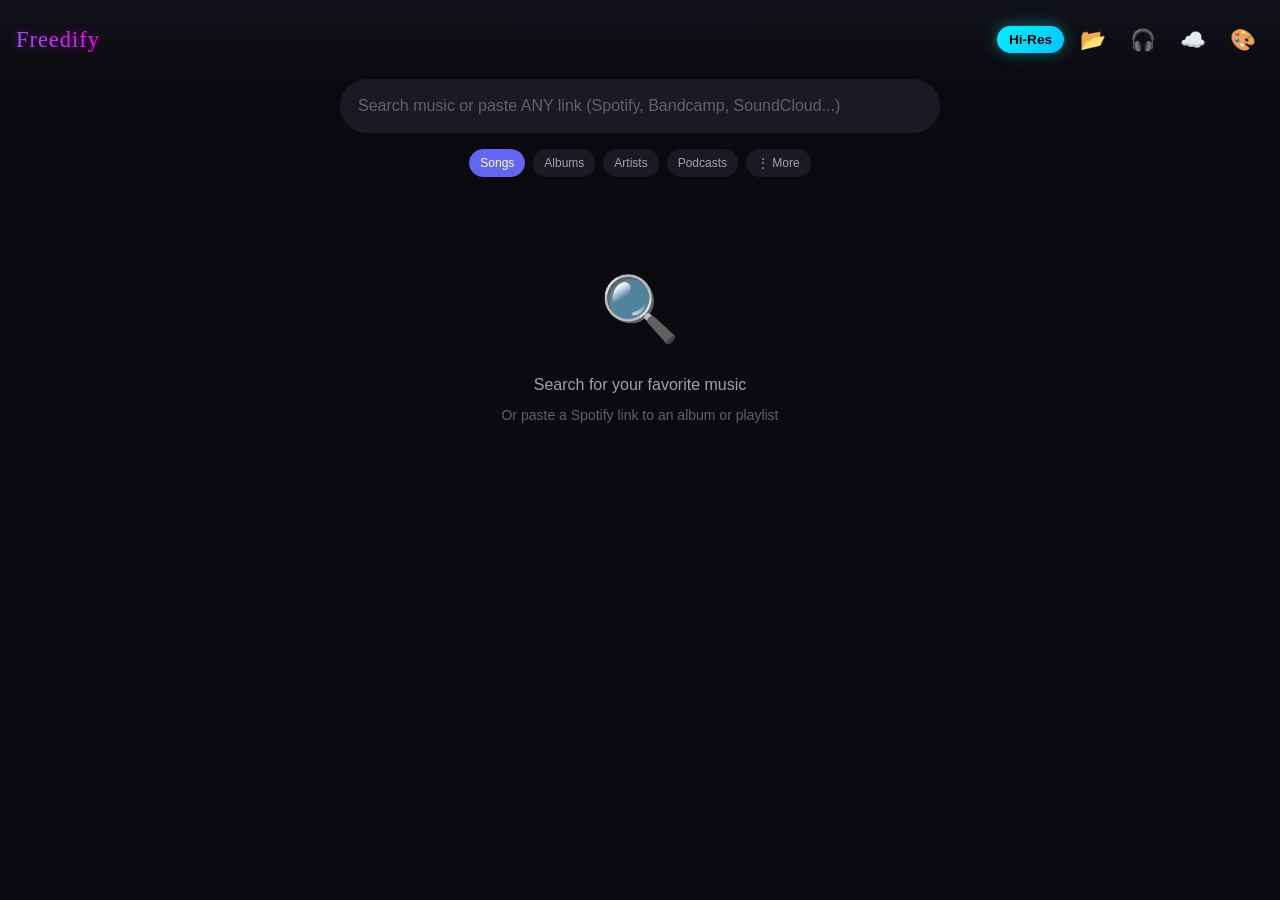
==== static/index.html @ e179cd08 "V1.3.2: Feat: port aonsoku themes/podcast speeds, fix build.yml lint" ====
<!DOCTYPE html>
<html lang="en">
<head>
    <meta charset="UTF-8">
    <meta name="viewport" content="width=device-width, initial-scale=1.0, viewport-fit=cover, user-scalable=no">
    <meta name="theme-color" content="#1a1a2e">
    <meta name="apple-mobile-web-app-capable" content="yes">
    <meta name="apple-mobile-web-app-status-bar-style" content="black-translucent">
    <title>Freedify</title>
    <link rel="manifest" href="/manifest.json">
    <link rel="icon" href="/static/icon.png" type="image/png">
    <link rel="apple-touch-icon" href="/static/icon.png">
    <link rel="preconnect" href="https://fonts.googleapis.com">
    <link rel="preconnect" href="https://fonts.gstatic.com" crossorigin>
    <link href="https://fonts.googleapis.com/css2?family=Inter:wght@400;500;600;700&family=Orbitron:wght@400;700;900&family=Permanent+Marker&display=swap" rel="stylesheet">
    <link rel="stylesheet" href="/static/styles.css?t=1737202004">
    <!-- Google API for Drive sync -->
    <script src="https://accounts.google.com/gsi/client" async defer></script>
    <script src="https://apis.google.com/js/api.js" async defer></script>
    <!-- Butterchurn (MilkDrop WebGL visualizer) -->
    <script src="https://cdn.jsdelivr.net/npm/butterchurn@2.6.7/lib/butterchurn.min.js"></script>
    <script src="https://cdn.jsdelivr.net/npm/butterchurn-presets@2.4.7/lib/butterchurnPresets.min.js"></script>
</head>
<body>
    <!-- Toast Container -->
    <div id="toast-container" class="toast-container"></div>
    
    <!-- Keyboard Shortcuts Help -->
    <div id="shortcuts-help" class="shortcuts-help hidden">
        <div class="shortcuts-content">
            <div class="shortcuts-header">
                <h3>⌨️ Keyboard Shortcuts</h3>
                <button id="shortcuts-close" class="shortcuts-close">×</button>
            </div>
            <div class="shortcuts-grid">
                <div class="shortcut"><kbd>Space</kbd><span>Play/Pause</span></div>
                <div class="shortcut"><kbd>→</kbd><span>Next Track</span></div>
                <div class="shortcut"><kbd>←</kbd><span>Previous Track</span></div>
                <div class="shortcut"><kbd>Shift + →</kbd><span>Seek +10s</span></div>
                <div class="shortcut"><kbd>Shift + ←</kbd><span>Seek -10s</span></div>
                <div class="shortcut"><kbd>↑</kbd><span>Volume Up</span></div>
                <div class="shortcut"><kbd>↓</kbd><span>Volume Down</span></div>
                <div class="shortcut"><kbd>M</kbd><span>Mute/Unmute</span></div>
                <div class="shortcut"><kbd>S</kbd><span>Shuffle Queue</span></div>
                <div class="shortcut"><kbd>R</kbd><span>Toggle Repeat</span></div>
                <div class="shortcut"><kbd>F</kbd><span>Fullscreen</span></div>
                <div class="shortcut"><kbd>Q</kbd><span>Toggle Queue</span></div>
                <div class="shortcut"><kbd>E</kbd><span>Toggle EQ</span></div>
                <div class="shortcut"><kbd>P</kbd><span>Add to Playlist</span></div>
                <div class="shortcut"><kbd>H</kbd><span>HiFi/Hi-Res</span></div>
                <div class="shortcut"><kbd>D</kbd><span>Download Track</span></div>
                <div class="shortcut"><kbd>A</kbd><span>AI Radio</span></div>
                <div class="shortcut"><kbd>L</kbd><span>Lyrics</span></div>
                <div class="shortcut"><kbd>V</kbd><span>Music Video</span></div>
                <div class="shortcut"><kbd>Shift + S</kbd><span>Sync to Drive</span></div>
                <div class="shortcut"><kbd>?</kbd><span>This Help</span></div>
            </div>
        </div>
    </div>

    <div class="app-container">
        <!-- Header -->
        <header class="header">
            <h1 class="logo"><span class="brand-text">Freedify</span></h1>
            <div class="header-actions">
                <button id="hifi-btn" class="header-btn" title="HiFi Mode - Stream lossless FLAC (faster startup, more data)">HiFi</button>
                <label for="file-input" class="header-btn" title="Add Local Songs (MP3/FLAC)" style="cursor: pointer; display: inline-flex; align-items: center; justify-content: center;">📂</label>
                <button id="dj-mode-btn" class="header-btn" title="DJ Mode">🎧</button>
                <button id="sync-btn" class="header-btn" title="Sync with Google Drive">☁️</button>
                <button id="theme-btn" class="theme-btn" title="Change Theme">🎨</button>
            </div>
        </header>
        
        <!-- Theme Picker Dropdown -->
        <div id="theme-picker" class="theme-picker hidden">
            <div class="theme-option" data-theme="">🌙 Default</div>
            <div class="theme-option" data-theme="theme-purple">💜 Purple</div>
            <div class="theme-option" data-theme="theme-blue">💙 Blue</div>
            <div class="theme-option" data-theme="theme-green">💚 Green</div>
            <div class="theme-option" data-theme="theme-pink">💕 Pink</div>
            <div class="theme-option" data-theme="theme-orange">🧡 Orange</div>
            <div class="theme-option" data-theme="theme-dracula">🧛 Dracula</div>
            <div class="theme-option" data-theme="theme-catppuccin">☕ Catppuccin</div>
            <div class="theme-option" data-theme="theme-nightowl">🦉 Night Owl</div>
            <div class="theme-option" data-theme="theme-nuclear">☢️ Nuclear</div>
        </div>

        <!-- Search Section -->
        <section class="search-section">
            <div class="search-container">
                <input 
                    type="text" 
                    id="search-input" 
                    class="search-input"
                    placeholder="Search music or paste ANY link (Spotify, Bandcamp, SoundCloud...)"
                    autocomplete="off"
                    title="Search or Import"
                >
                <button id="search-clear" class="search-clear" title="Clear search">×</button>
            </div>
            
            <!-- Search Type Selector -->
            <div class="search-type-selector">
                <button class="type-btn active" data-type="track">Songs</button>
                <button class="type-btn" data-type="album">Albums</button>
                <button class="type-btn" data-type="artist">Artists</button>
                <button class="type-btn" data-type="podcast">Podcasts</button>
                <button id="search-more-btn" class="type-btn more-btn">⋮ More</button>
            </div>
            
            <!-- Search More Menu -->
            <div id="search-more-menu" class="search-more-menu hidden">
                <button class="menu-item" id="ai-menu-btn">Smart Playlist</button>
                <button class="menu-item" id="concert-search-menu-btn">Concert Search</button>
                <div class="menu-divider"></div>
                <button class="menu-item type-btn-menu" data-type="ytmusic">YT Music</button>
                <button class="menu-item type-btn-menu" data-type="setlist">Setlists</button>
                <button class="menu-item type-btn-menu" data-type="rec">For You</button>
                <button class="menu-item type-btn-menu" data-type="favorites">Playlists</button>
                <button class="menu-item" id="import-playlist-menu-btn">📥 Import Playlist</button>
                <div class="menu-divider"></div>
                <button class="menu-item" id="lastfm-menu-btn">🎵 Connect Last.fm</button>
                <a href="https://pally.gg/p/freedify" target="_blank" rel="noopener noreferrer" class="menu-item" style="text-decoration: none; color: inherit; display: block;">💖 Donate</a>
            </div>
        </section>


        <!-- Loading Overlay -->
        <div id="loading-overlay" class="loading-overlay hidden">
            <div class="loading-content">
                <div class="spinner"></div>
                <p id="loading-text">Loading...</p>
                <div id="loading-progress-container" class="progress-container hidden">
                    <div id="loading-progress-bar" class="progress-bar"></div>
                    <p id="loading-progress-text" class="progress-text">0%</p>
                </div>
            </div>
        </div>

        <!-- Background Download Indicator -->
        <div id="download-indicator" class="download-indicator hidden">
            <div class="download-spinner"></div>
            <span id="download-status-text">Downloading...</span>
            <div class="download-progress-track">
                <div id="download-progress-fill" class="download-progress-fill"></div>
            </div>
            <button id="download-minimize-btn" class="download-minimize-btn" title="Hide">×</button>
        </div>

        <!-- Error Message -->
        <div id="error-message" class="error-message hidden">
            <span class="error-icon">😕</span>
            <p id="error-text">Something went wrong</p>
            <button id="error-retry" class="btn-retry">Try Again</button>
        </div>

        <!-- Download Modal -->
        <div id="download-modal" class="modal hidden">
            <div class="modal-content">
                <h3>Download Track</h3>
                <p id="download-track-name">Track Name</p>
                <p id="download-source-hint" class="download-hint hidden"></p>
                
                <div class="format-selector">
                    <label>Select Format:</label>
                    <select id="download-format">
                        <optgroup label="Lossy">
                            <option value="mp3" data-min-quality="lossy">MP3 (320kbps)</option>
                        </optgroup>
                        <optgroup label="Lossless (16-bit)">
                            <option value="flac" data-min-quality="lossless">FLAC (16-bit)</option>
                            <option value="aiff" data-min-quality="lossless">AIFF (16-bit)</option>
                            <option value="wav" data-min-quality="lossless">WAV (16-bit)</option>
                            <option value="alac" data-min-quality="lossless">ALAC (Apple Lossless)</option>
                        </optgroup>
                        <optgroup id="hires-formats" label="Hi-Res (24-bit)">
                            <option value="flac_24" data-min-quality="hires">FLAC (24-bit Hi-Res)</option>
                            <option value="aiff_24" data-min-quality="hires">AIFF (24-bit)</option>
                            <option value="wav_24" data-min-quality="hires">WAV (24-bit)</option>
                        </optgroup>
                    </select>
                </div>
                
                <div class="modal-actions">
                    <button id="download-cancel-btn" class="btn-secondary">Cancel</button>
                    <button id="download-drive-btn" class="btn-secondary" title="Save to Google Drive">☁️ Save to Drive</button>
                    <button id="download-confirm-btn" class="btn-primary">Download</button>
                </div>
            </div>
        </div>

        <!-- Results Section -->
        <section id="results-section" class="results-section">
            <div id="results-container" class="results-container">
                <!-- Search results will be inserted here -->
                <div class="empty-state">
                    <span class="empty-icon">🔍</span>
                    <p>Search for your favorite music</p>
                    <p class="hint">Or paste a Spotify link to an album or playlist</p>
                </div>
            </div>
            <button id="load-more-btn" class="load-more-btn hidden">Load More Results</button>
        </section>

        <!-- Album/Playlist Detail View -->
        <section id="detail-view" class="detail-view hidden">
            <div class="detail-header">
                <button id="back-btn" class="back-btn">← Back</button>
                <div class="detail-actions">
                    <button id="shuffle-btn" class="shuffle-btn" title="Shuffle & Play">Shuffle</button>
                    <button id="queue-all-btn" class="queue-all-btn">Add All to Queue</button>
                    <button id="download-all-btn" class="download-all-btn">Download ZIP</button>
                    
                    <div class="export-dropdown-container">
                        <button id="detail-export-btn" class="export-btn" title="Export Playlist">📤</button>
                        <div id="detail-export-menu" class="export-menu hidden">
                            <button class="export-option" data-target="detail" data-format="m3u">Export M3U</button>
                            <button class="export-option" data-target="detail" data-format="csv">Export CSV</button>
                            <button class="export-option" data-target="detail" data-format="json">Export JSON</button>
                        </div>
                    </div>
                </div>
            </div>
            <div id="detail-info" class="detail-info">
                <!-- Album/playlist info will be inserted here -->
            </div>
            <div id="detail-tracks" class="detail-tracks">
                <!-- Tracks will be inserted here -->
            </div>
        </section>

        <!-- Queue Section -->
        <section id="queue-section" class="queue-section hidden">
            <div class="queue-header">
                <h3>Queue <span id="queue-count">(0)</span></h3>
                <div class="queue-controls">
                    <div class="export-dropdown-container">
                        <button id="queue-export-btn" class="export-btn" title="Export Queue">📤</button>
                        <div id="queue-export-menu" class="export-menu hidden">
                            <button class="export-option" data-target="queue" data-format="m3u">Export M3U</button>
                            <button class="export-option" data-target="queue" data-format="csv">Export CSV</button>
                            <button class="export-option" data-target="queue" data-format="json">Export JSON</button>
                        </div>
                    </div>
                    <button id="queue-download-btn" class="queue-download-btn" title="Download Selected">⬇</button>
                    <button id="queue-clear" class="queue-clear">Clear</button>
                    <button id="queue-close" class="queue-close-btn" title="Close Queue">×</button>
                </div>
            </div>
            
            <!-- Crossfade Toggle -->
            <div class="crossfade-toggle">
                <span class="crossfade-icon">◐</span>
                <div class="crossfade-info">
                    <span class="crossfade-title">1s Crossfade</span>
                    <span class="crossfade-desc">Smooth transition between tracks</span>
                </div>
                <label class="toggle-switch">
                    <input type="checkbox" id="crossfade-checkbox">
                    <span class="toggle-slider"></span>
                </label>
            </div>
            
            <div id="queue-container" class="queue-container">
                <!-- Queue items will be inserted here -->
            </div>
        </section>

        <!-- Album Details Modal -->
        <div id="album-modal" class="album-modal hidden">
            <div class="album-modal-overlay"></div>
            <div class="album-modal-content">
                <div class="album-modal-header">
                    <button id="album-modal-close" class="album-modal-close" title="Close">×</button>
                    <h2>Album Details</h2>
                </div>
                
                <div class="album-modal-body">
                    <div class="album-modal-info">
                        <img id="album-modal-art" class="album-modal-art" src="" alt="Album Art">
                        <div class="album-modal-meta">
                            <h3 id="album-modal-title" class="album-modal-title">Album Title</h3>
                            <p id="album-modal-artist" class="album-modal-artist">Artist Name</p>
                            
                            <!-- Metadata Pills -->
                            <div class="album-meta-pills">
                                <span id="album-modal-date" class="meta-pill">📅 2024-01-01</span>
                                <span id="album-modal-trackcount" class="meta-pill">🎵 12 tracks</span>
                                <span id="album-modal-duration" class="meta-pill">⏱️ 45 min</span>
                            </div>
                            
                            <!-- Action Buttons -->
                            <div class="album-action-buttons">
                                <button id="album-play-btn" class="album-action-btn primary">▶ Play Album</button>
                                <button id="album-queue-btn" class="album-action-btn">+ Add to Queue</button>
                                <button id="album-add-to-library-btn" class="album-action-btn">★ Add to Library</button>
                                <button id="album-download-btn" class="album-action-btn">⬇ Download Album</button>
                                <button id="album-playlist-btn" class="album-action-btn">♡ Add to Playlist</button>
                            </div>
                            
                            <!-- Quality Badge -->
                            <div id="album-modal-quality" class="album-quality-badge">
                                🎵 FLAC • 16bit / 44.1kHz
                            </div>
                        </div>
                    </div>
                    


                    <!-- Tabs -->
                    <div class="album-tabs">
                        <button class="album-tab active" data-tab="tracks">Tracks</button>
                        <button class="album-tab" data-tab="info">Album Info</button>
                    </div>
                    
                    <!-- Track List -->
                    <div class="track-selection-controls">
                        <label class="select-all-label">
                            <input type="checkbox" id="select-all-tracks" checked>
                            <span>Select All</span>
                        </label>
                        <span id="track-selection-count" class="selection-count">0 selected</span>
                    </div>
                    <div id="album-modal-tracks" class="album-modal-tracks">
                        <!-- Tracks will be inserted here -->
                    </div>
                    
                    <!-- Album Info (hidden by default) -->
                    <div id="album-modal-info-tab" class="album-modal-info-tab hidden">
                        <p id="album-modal-description">Album description and additional info...</p>
                    </div>
                </div>
            </div>
        </div>

        <!-- AI Assistant Modal -->
        <div id="ai-modal" class="ai-modal hidden">
            <div class="ai-modal-overlay"></div>
            <div class="ai-modal-content">
                <div class="ai-modal-header">
                    <h2>🧠 Smart Playlist</h2>
                    <button id="ai-modal-close" class="ai-modal-close" title="Close">×</button>
                </div>
                
                <!-- Playlist Generator Content -->
                <div class="ai-tab-content active">
                    <p class="ai-tab-desc">Describe your perfect playlist and I'll create it...</p>
                    <textarea id="ai-playlist-input" class="ai-input" placeholder="e.g., 'A 30-minute morning coffee playlist with jazz and bossa nova'" rows="3"></textarea>
                    
                    <div class="ai-duration-row">
                        <label>Duration:</label>
                        <input type="range" id="ai-duration-slider" min="15" max="120" value="60" step="15">
                        <span id="ai-duration-label">60 min</span>
                    </div>
                    
                    <button id="ai-playlist-gen-btn" class="ai-action-btn">🎵 Generate Playlist</button>
                    <div id="ai-playlist-results" class="ai-results"></div>
                </div>
            </div>
        </div>

        <!-- Podcast Episode Details Modal -->
        <div id="podcast-modal" class="podcast-modal hidden">
            <div class="album-modal-overlay"></div>
            <div class="podcast-modal-content">
                <button id="podcast-modal-close" class="podcast-modal-close" title="Close">×</button>
                <div class="album-modal-body">
                    <img id="podcast-modal-art" class="podcast-modal-art" src="" alt="Episode Art">
                    <h3 id="podcast-modal-title" class="podcast-modal-title">Episode Title</h3>
                    
                    <div class="album-meta-pills" style="justify-content: center; margin-bottom: 15px;">
                        <span id="podcast-modal-date" class="podcast-modal-date meta-pill"></span>
                        <span id="podcast-modal-duration" class="podcast-modal-duration meta-pill"></span>
                    </div>
                    
                    <div id="podcast-modal-description" class="podcast-modal-description" style="text-align: left; margin-bottom: 20px; font-size: 0.9rem; color: var(--text-secondary); max-height: 200px; overflow-y: auto;"></div>
                    
                    <div class="podcast-modal-actions" style="display: flex; justify-content: center;">
                        <button id="podcast-modal-play" class="podcast-modal-play album-action-btn primary" style="padding: 10px 30px; font-size: 1rem;">▶ Play Episode</button>
                    </div>
                </div>
            </div>
        </div>

        <!-- Bottom Player -->
        <div id="player-bar" class="player-bar hidden">
            <!-- Main visible row (Art + Info + Primary Controls) -->
            <div class="player-main-row">
                <div class="player-info">
                    <img id="player-art" class="player-art" src="" alt="Album art">
                    <div class="player-details">
                        <p id="player-title" class="player-title">No track playing</p>
                        <div class="player-meta-row">
                            <span id="player-artist" class="player-artist clickable" title="Search artist">-</span>
                            <span class="player-separator">•</span>
                            <span id="player-album" class="player-album clickable" title="View album">-</span>
                            <span id="player-year" class="player-year"></span>
                            <span id="audio-format-badge" class="audio-format-badge hidden">MP3</span>
                            <button id="playback-speed-btn" class="audio-format-badge hidden" style="cursor: pointer; border: none; outline: none; background: var(--bg-elevated); color: var(--text-primary);" title="Playback Speed">1.0x</button>
                        </div>
                    </div>
                </div>
                
                <div class="player-controls-primary">
                    <button id="prev-btn" class="control-btn" title="Previous">⏮</button>
                    <button id="play-btn" class="control-btn play-btn" title="Play/Pause">▶</button>
                    <button id="next-btn" class="control-btn" title="Next">⏭</button>
                    <button id="fs-toggle-btn" class="control-btn" title="Full Screen">⤢</button>
                    <button id="more-controls-btn" class="control-btn" title="More Options">⋮</button>
                </div>
            </div>

            <!-- Progress Bar -->
            <div class="player-progress">
                <span id="current-time" class="time">0:00</span>
                <input type="range" id="progress-bar" class="progress-bar" min="0" max="100" value="0" title="Seek">
                <span id="duration" class="time">0:00</span>
            </div>
            
            <!-- More Menu (Popup) - 2x5 Grid -->
            <div id="player-more-menu" class="player-more-menu hidden">
                <div class="more-menu-grid four-col">
                    <!-- Row 1 -->
                    <button id="shuffle-queue-btn" class="control-btn" title="Shuffle Queue">⤭</button>
                    <button id="repeat-btn" class="control-btn" title="Repeat: Off">⟳</button>
                    <button id="download-current-btn" class="control-btn" title="Download">⬇</button>
                    <button id="queue-btn" class="control-btn queue-toggle" title="Queue">☰</button>
                    <!-- Row 2 -->
                    <button id="mute-btn" class="control-btn volume-btn" title="Mute">🔊</button>
                    <button id="eq-toggle-btn" class="control-btn eq-btn" title="Equalizer">🎛️</button>
                    <button id="ai-radio-btn" class="control-btn ai-radio-btn" title="AI Radio">📻</button>
                    <button id="mini-player-btn" class="control-btn" title="Popout Winamp Player">⧉</button>
                    <!-- Row 3 -->
                    <button id="add-to-playlist-btn" class="control-btn" title="Add to Playlist">🩷</button>
                    <button id="lyrics-btn" class="control-btn lyrics-btn" title="Lyrics">📝</button>
                    <button id="video-btn" class="control-btn" title="Music Video">🎬</button>
                    <button id="menu-visualizer-btn" class="control-btn" title="Visualizer">🌈</button>
                </div>
                <!-- Volume slider inside menu for mobile compactness -->
                <div class="more-menu-volume">
                     <input type="range" id="volume-slider" class="volume-slider" min="0" max="100" value="100" title="Volume">
                </div>
            </div>
        </div>

        <!-- Equalizer Panel -->
        <div id="eq-panel" class="eq-panel hidden">
            <div class="eq-header">
                <h3>🎛️ Equalizer</h3>
                <button id="eq-close-btn" class="eq-close-btn">×</button>
            </div>
            
            <div class="eq-presets">
                <button class="eq-preset active" data-preset="flat">Flat</button>
                <button class="eq-preset" data-preset="bass">Bass Boost</button>
                <button class="eq-preset" data-preset="treble">Treble</button>
                <button class="eq-preset" data-preset="vocal">Vocal</button>
            </div>
            
            <div class="eq-sliders">
                <div class="eq-band">
                    <input type="range" id="eq-60" class="eq-slider" min="-12" max="12" value="0" orient="vertical">
                    <span class="eq-label">60Hz</span>
                </div>
                <div class="eq-band">
                    <input type="range" id="eq-230" class="eq-slider" min="-12" max="12" value="0">
                    <span class="eq-label">230Hz</span>
                </div>
                <div class="eq-band">
                    <input type="range" id="eq-910" class="eq-slider" min="-12" max="12" value="0">
                    <span class="eq-label">910Hz</span>
                </div>
                <div class="eq-band">
                    <input type="range" id="eq-3600" class="eq-slider" min="-12" max="12" value="0">
                    <span class="eq-label">3.6kHz</span>
                </div>
                <div class="eq-band">
                    <input type="range" id="eq-7500" class="eq-slider" min="-12" max="12" value="0">
                    <span class="eq-label">7.5kHz</span>
                </div>
            </div>
            
            <div class="eq-extras">
                <div class="eq-extra">
                    <label for="bass-boost">Bass Boost</label>
                    <input type="range" id="bass-boost" class="eq-boost-slider" min="0" max="12" value="0">
                    <span id="bass-boost-val">0dB</span>
                </div>
                <div class="eq-extra">
                    <label for="volume-boost">Volume Boost</label>
                    <input type="range" id="volume-boost" class="eq-boost-slider" min="0" max="6" value="0">
                    <span id="volume-boost-val">0dB</span>
                </div>
            </div>
        </div>

        <!-- Audio Elements (dual for gapless/crossfade) -->
        <audio id="audio-player" preload="auto"></audio>
        <audio id="audio-player-2" preload="auto"></audio>
    </div>

    <!-- Fullscreen Player Overlay (outside .app for proper fixed positioning) -->
    <div id="fullscreen-player" class="fullscreen-player hidden">
        <div class="fs-backdrop"></div>
        <div class="fs-content">
            <div class="fs-header">
                 <button id="fs-close-btn" class="fs-close-btn">×</button>
            </div>
            <div class="fs-art-container">
                <img id="fs-art" src="/static/icon.svg" alt="Album Art">
                <button id="fs-lyrics-btn" class="fs-art-lyrics-btn" title="Lyrics">📝</button>
            </div>
            <div class="fs-info">
                <h2 id="fs-title">No Track Playing</h2>
                <p id="fs-artist">Select music to play</p>
                <div id="fs-dj-info" class="fs-dj-info hidden"></div>
            </div>
            <div class="fs-progress-container">
                <span id="fs-current-time">0:00</span>
                <input type="range" id="fs-progress-bar" class="progress-bar" min="0" max="100" value="0" title="Seek">
                <span id="fs-duration">0:00</span>
            </div>
            <div class="fs-controls">
                <button id="fs-heart-btn" class="fs-control-btn" title="Add to Playlist">🩷</button>
                <button id="fs-prev-btn" class="fs-control-btn">⏮</button>
                <button id="fs-play-btn" class="fs-control-btn play-btn">▶</button>
                <button id="fs-next-btn" class="fs-control-btn">⏭</button>
                <button id="fs-download-btn" class="fs-control-btn" title="Download">⬇</button>
                <button id="fs-visualizer-btn" class="fs-control-btn" title="Visualizer">🌈</button>
            </div>
        </div>
    </div>

    <!-- Visualizer Overlay -->
    <div id="visualizer-overlay" class="visualizer-overlay hidden">
        <canvas id="visualizer-canvas"></canvas>
        <canvas id="visualizer-canvas-webgl" class="hidden"></canvas>
        <div class="visualizer-controls">
            <div class="visualizer-track-info">
                <span id="viz-track-name">No Track</span>
                <span id="viz-track-artist"></span>
            </div>
            <div class="visualizer-mode-selector">
                <button id="viz-prev-preset" class="viz-action-btn" title="Previous Preset (P)" style="display: none;">⏮ Prev</button>
                <button class="viz-mode-btn" data-mode="milkdrop">MilkDrop</button>
                <button id="viz-next-preset" class="viz-action-btn" title="Next Preset (N)" style="display: none;">Next ⏭</button>
                <button class="viz-mode-btn active" data-mode="bars">Bars</button>
                <button class="viz-mode-btn" data-mode="wave">Wave</button>
                <button class="viz-mode-btn" data-mode="particles">Particles</button>
            </div>
            <button id="visualizer-close" class="visualizer-close-btn">✕ Exit</button>
        </div>
        <div class="visualizer-hint">Press ESC or click to exit</div>
    </div>

    <!-- Podcast Episode Details Modal -->
    <div id="podcast-modal" class="podcast-modal hidden">
        <div class="podcast-modal-content">
            <button id="podcast-modal-close" class="podcast-modal-close">×</button>
            <img id="podcast-modal-art" class="podcast-modal-art" src="" alt="Episode Art">
            <h2 id="podcast-modal-title" class="podcast-modal-title"></h2>
            <p id="podcast-modal-date" class="podcast-modal-date"></p>
            <p id="podcast-modal-duration" class="podcast-modal-duration"></p>
            <div id="podcast-modal-description" class="podcast-modal-description"></div>
            <div class="podcast-modal-actions">
                <button id="podcast-modal-play" class="podcast-modal-play">▶ Play Episode</button>
            </div>
        </div>
    </div>

    <!-- Lyrics Modal -->
    <div id="lyrics-modal" class="lyrics-modal hidden">
        <div class="lyrics-modal-content">
            <button id="lyrics-modal-close" class="lyrics-modal-close">×</button>
            <div class="lyrics-modal-header">
                <img id="lyrics-modal-art" class="lyrics-modal-art" src="" alt="Album Art">
                <div class="lyrics-modal-info">
                    <h2 id="lyrics-modal-title">Song Title</h2>
                    <p id="lyrics-modal-artist">Artist</p>
                    <p id="lyrics-modal-album" class="lyrics-modal-album"></p>
                </div>
            </div>
            <div class="lyrics-tabs">
                <button class="lyrics-tab active" data-tab="lyrics">Lyrics</button>
                <button class="lyrics-tab" data-tab="about">About</button>
                <button class="lyrics-tab" data-tab="annotations">Annotations</button>
            </div>
            <div class="lyrics-tab-content">
                <div id="lyrics-panel" class="lyrics-panel active">
                    <div id="lyrics-loading" class="lyrics-loading hidden">
                        <div class="lyrics-spinner"></div>
                        <p>Fetching lyrics...</p>
                    </div>
                    <div id="lyrics-text" class="lyrics-text"></div>
                    <div id="lyrics-not-found" class="lyrics-not-found hidden">
                        <p>😢 Lyrics not found for this track</p>
                        <a id="lyrics-search-link" href="#" target="_blank" class="lyrics-search-link">Search on Genius →</a>
                    </div>
                </div>
                <div id="about-panel" class="lyrics-panel">
                    <div id="about-content" class="about-content">
                        <div id="about-description" class="about-description"></div>
                        <div id="about-credits" class="about-credits">
                            <p id="about-release"></p>
                            <p id="about-writers"></p>
                            <p id="about-producers"></p>
                        </div>
                        <a id="genius-link" href="#" target="_blank" class="genius-link">View on Genius →</a>
                    </div>
                </div>
                <div id="annotations-panel" class="lyrics-panel">
                    <div id="annotations-loading" class="lyrics-loading hidden">
                        <div class="lyrics-spinner"></div>
                        <p>Loading annotations...</p>
                    </div>
                    <div id="annotations-list" class="annotations-list"></div>
                    <div id="annotations-empty" class="lyrics-not-found hidden">
                        <p>No annotations available for this track</p>
                    </div>
                </div>
            </div>
        </div>
    </div>

    <!-- Concerts Modal -->
    <div id="concerts-modal" class="concerts-modal hidden">
        <div class="concerts-modal-content">
            <button id="concerts-modal-close" class="concerts-modal-close">×</button>
            <div class="concerts-modal-header">
                <h2>🎤 Upcoming Concerts</h2>
            </div>
            <div class="concerts-settings">
                <label>My Cities (comma-separated):</label>
                <input type="text" id="concerts-cities" class="concerts-cities-input" placeholder="San Francisco, Los Angeles, Seattle...">
                <button id="concerts-save-cities" class="concerts-save-btn">Save</button>
            </div>
            <div class="concerts-tabs">
                <button class="concerts-tab active" data-source="queue">From Queue</button>
                <button class="concerts-tab" data-source="search">Search Artist</button>
            </div>
            <div id="concerts-search-section" class="concerts-search-section hidden">
                <input type="text" id="concerts-artist-search" class="concerts-artist-input" placeholder="Search artist...">
                <button id="concerts-search-btn" class="concerts-search-btn">🔍</button>
            </div>
            <div id="concerts-loading" class="lyrics-loading hidden">
                <div class="lyrics-spinner"></div>
                <p>Finding concerts...</p>
            </div>
            <div id="concerts-list" class="concerts-list"></div>
            <div id="concerts-empty" class="concerts-empty hidden">
                <p>No upcoming concerts found</p>
                <p class="concerts-empty-hint">Try adding more artists to your queue or adjusting your cities</p>
            </div>
        </div>
    </div>

    <!-- DJ Setlist Modal -->
    <div id="dj-setlist-modal" class="dj-modal hidden">
        <div class="dj-modal-content">
            <div class="dj-modal-header">
                <h2>🎧 AI DJ Setlist</h2>
                <button id="dj-modal-close" class="dj-modal-close">×</button>
            </div>
            <div class="dj-modal-body">
                <div class="dj-style-selector">
                    <label>Set Style:</label>
                    <select id="dj-style-select">
                        <option value="progressive">Progressive (Build Energy)</option>
                        <option value="peak-time">Peak Time (High Energy)</option>
                        <option value="chill">Chill (Low-Med Energy)</option>
                        <option value="journey">Journey (Wave Pattern)</option>
                    </select>
                </div>
                <div id="dj-setlist-loading" class="dj-loading hidden">
                    <div class="spinner"></div>
                    <p>Analyzing tracks and generating setlist...</p>
                </div>
                <div id="dj-setlist-results" class="dj-results hidden">
                    <div id="dj-ordered-tracks" class="dj-ordered-tracks"></div>
                </div>
            </div>
            <div class="dj-modal-actions">
                <button id="dj-generate-btn" class="btn-primary">✨ Generate Setlist</button>
                <button id="dj-apply-btn" class="btn-secondary hidden">Apply to Queue</button>
            </div>
        </div>
    </div>

    <!-- Hidden File Input (Moved to body end for reliability) -->
    <input 
        type="file" 
        id="file-input" 
        multiple 
        accept="audio/*,.flac,.mp3,.wav,.aiff,.aac,.ogg,.m4a" 
        style="position: fixed; top: -100px; left: -100px; opacity: 0; pointer-events: none;" 
        onclick="this.value=null"
        onchange="if(window.handleFiles) { window.handleFiles(this.files); } else { alert('Error: handleFiles not loaded'); }"
    >

    <!-- Playlist Selection Modal -->
    <div id="playlist-modal" class="modal hidden">
        <div class="modal-content playlist-modal-content">
            <h3>Add to Playlist</h3>
            <div id="playlist-list" class="playlist-list"></div>
            <div class="create-playlist-row">
                <input type="text" id="new-playlist-input" placeholder="New playlist name..." class="new-playlist-input">
                <button id="create-playlist-btn" class="btn-primary">+</button>
            </div>
            <button id="playlist-modal-close" class="btn-secondary" style="width:100%; margin-top:12px;">Cancel</button>
        </div>
    </div>



    <!-- Artist Bio Modal (Slide-up) -->
    <div id="artist-bio-modal" class="artist-bio-modal hidden">
        <div class="artist-bio-overlay" id="artist-bio-overlay"></div>
        <div class="artist-bio-content">
            <div class="artist-bio-drag-handle"></div>
            <button id="artist-bio-close" class="artist-bio-close">×</button>
            <div class="artist-bio-scroll-area">
                <div class="artist-bio-header">
                    <img id="artist-bio-img" class="artist-bio-img" src="/static/icon.svg" alt="Artist Image">
                    <div class="artist-bio-header-info">
                        <h2 id="artist-bio-name">Artist Name</h2>
                        <div id="artist-bio-genres" class="artist-bio-genres"></div>
                    </div>
                </div>
                <div class="artist-bio-body">
                    <div class="artist-bio-section">
                        <h3>About</h3>
                        <div id="artist-bio-text" class="artist-bio-text loading-pulse"></div>
                    </div>
                    <div class="artist-bio-section" id="artist-socials-section">
                        <h3>Links</h3>
                        <div id="artist-bio-socials" class="artist-bio-socials"></div>
                    </div>
                    <div class="artist-bio-section" id="artist-similar-section">
                        <h3>Similar Artists</h3>
                        <div id="artist-bio-similar" class="artist-bio-similar-list"></div>
                    </div>
                </div>
            </div>
        </div>
    </div>

    <!-- Setlist Detail Modal -->
    <div id="setlist-modal" class="modal hidden">
        <div class="modal-content setlist-modal-content" style="max-height: 80vh; overflow-y: auto;">
            <div class="modal-header">
                <h3>Setlist</h3>
                <button id="setlist-close-btn" class="modal-close-btn">×</button>
            </div>
            
            <div id="setlist-info" class="setlist-header-info">
                <!-- Artist at Venue - Date inserted here -->
            </div>
            
            <div id="setlist-tracks" class="setlist-tracks-list">
                <!-- Tracks inserted here -->
            </div>
            
            <div class="modal-actions" style="margin-top: 16px;">
                <button id="setlist-play-btn" class="btn-primary" style="width: 100%;">
                    🎧 Listen to Show
                </button>
            </div>
        </div>
    </div>

    <!-- Drive Sync Modal -->
    <div id="drive-sync-modal" class="modal hidden">
        <div class="modal-content drive-modal-content">
            <div class="modal-header">
                <h2>Google Drive Sync</h2>
                <button id="drive-modal-close-top" class="modal-close-btn">×</button>
            </div>
            
            <!-- Auth Section -->
            <div id="drive-auth-section">
                <p style="margin-bottom: 20px; color: var(--text-secondary);">Sign in to sync your library across devices.</p>
                <div class="drive-signin-container">
                    <button id="drive-signin-btn" class="drive-auth-btn">
                        <svg width="20" height="20" viewBox="0 0 24 24"><path fill="currentColor" d="M21.35 11.1h-9.17v2.73h6.51c-.33 3.81-3.5 5.44-6.5 5.44C8.36 19.27 5 16.25 5 12c0-4.1 3.2-7.27 7.2-7.27 3.09 0 4.9 1.97 4.9 1.97L19 4.72S16.56 2 12.1 2C6.42 2 2.03 6.8 2.03 12c0 5.05 4.13 10 10.22 10 5.35 0 9.25-3.67 9.25-9.09 0-1.15-.15-1.81-.15-1.81z"/></svg>
                        Sign in with Google
                    </button>
                    <div id="drive-loading" class="hidden">Connecting...</div>
                </div>
            </div>
            
            <!-- Options Section -->
            <div id="drive-options-section" class="hidden">
                <div class="drive-user-info">
                    <span id="drive-user-email">Connected</span>
                    <button id="drive-signout-btn" class="text-link">Sign Out</button>
                </div>
                
                <div class="drive-actions-grid">
                    <!-- Upload Group -->
                    <div class="sync-group upload-group">
                        <h3>☁️ Upload (Save)</h3>
                        <p class="sync-desc">Save your current library to the cloud.</p>
                        <div class="action-buttons">
                            <button id="drive-up-all" class="action-btn upload">
                                <span class="btn-icon">⬆️</span>
                                <span class="btn-text">Everything</span>
                            </button>
                            <button id="drive-up-playlists" class="action-btn upload secondary">
                                <span class="btn-text">Playlists Only</span>
                            </button>
                            <button id="drive-up-queue" class="action-btn upload secondary">
                                <span class="btn-text">Queue Only</span>
                            </button>
                        </div>
                    </div>
                    
                    <!-- Download Group -->
                    <div class="sync-group download-group">
                        <h3>⬇️ Download (Load)</h3>
                        <p class="sync-desc">Restore your library from the cloud.</p>
                        <div class="action-buttons">
                            <button id="drive-down-all" class="action-btn download">
                                <span class="btn-icon">⬇️</span>
                                <span class="btn-text">Everything</span>
                            </button>
                            <button id="drive-down-playlists" class="action-btn download secondary">
                                <span class="btn-text">Playlists Only</span>
                            </button>
                            <button id="drive-down-queue" class="action-btn download secondary">
                                <span class="btn-text">Queue Only</span>
                            </button>
                        </div>
                    </div>
                </div>
            </div>
        </div>
    </div>

    <!-- Concert Alerts Modal -->
    <div id="concert-modal" class="modal hidden">
        <div class="modal-content concert-modal-content">
            <div class="modal-header">
                <h3>🎫 Concert Alerts</h3>
                <button class="modal-close" id="concert-modal-close">×</button>
            </div>
            
            <!-- Tabs: Recent Artists | Search -->
            <div class="concert-tabs">
                <button class="concert-tab active" data-tab="recent">Recent Artists</button>
                <button class="concert-tab" data-tab="search">Search Artist</button>
            </div>
            
            <!-- Recent Artists Tab (default) -->
            <div id="concert-recent-section" class="concert-tab-content">
                <p class="concert-hint">Showing concerts for artists you've listened to recently</p>
            </div>
            
            <!-- Search Tab -->
            <div id="concert-search-section" class="concert-tab-content hidden">
                <div class="concert-search-wrapper">
                    <input type="text" id="concert-artist-search" placeholder="Search for an artist...">
                    <button id="concert-search-btn" class="btn-primary">Search</button>
                </div>
            </div>
            
            <!-- Results -->
            <div id="concert-results" class="concert-results"></div>
            <div id="concert-loading" class="concert-loading hidden">
                <span class="loading-spinner"></span> Finding concerts...
            </div>
            <div id="concert-empty" class="concert-empty hidden">
                <span>🎵</span>
                <p>No upcoming concerts found</p>
            </div>
        </div>
    </div>

    <script src="static/jsmediatags.min.js"></script>
    <script src="https://apis.google.com/js/api.js"></script>
    <script src="https://accounts.google.com/gsi/client"></script>
    <script src="/static/app.js?t=1772460000"></script>
</body>
</html>
---- static/styles.css ----
/* ==================== CSS Variables ==================== */
:root {
    /* Colors - Dark theme (default) */
    --bg-primary: #0a0a0f;
    --bg-secondary: #12121a;
    --bg-tertiary: #1a1a25;
    --bg-elevated: #22222f;
    
    --text-primary: #ffffff;
    --text-secondary: #a0a0b0;
    --text-tertiary: #606070;
    
    --accent: #6366f1;
    --accent-light: #818cf8;
    --accent-dark: #4f46e5;
    --accent-glow: rgba(99, 102, 241, 0.3);
    
    --success: #22c55e;
    --error: #ef4444;
    
    /* Spacing */
    --spacing-xs: 4px;
    --spacing-sm: 8px;
    --spacing-md: 16px;
    --spacing-lg: 24px;
    --spacing-xl: 32px;
    
    /* Border radius */
    --radius-sm: 8px;
    --radius-md: 12px;
    --radius-lg: 16px;
    --radius-full: 9999px;
    
    /* Safe areas for notched phones */
    --safe-top: env(safe-area-inset-top, 0px);
    --safe-bottom: env(safe-area-inset-bottom, 0px);
    --safe-left: env(safe-area-inset-left, 0px);
    --safe-right: env(safe-area-inset-right, 0px);
    
    /* Player height */
    --player-height: 180px;
}

/* ==================== Theme Variants ==================== */
.theme-purple {
    --accent: #a855f7;
    --accent-light: #c084fc;
    --accent-dark: #9333ea;
    --accent-glow: rgba(168, 85, 247, 0.3);
}

.theme-blue {
    --accent: #3b82f6;
    --accent-light: #60a5fa;
    --accent-dark: #2563eb;
    --accent-glow: rgba(59, 130, 246, 0.3);
}

.theme-green {
    --accent: #22c55e;
    --accent-light: #4ade80;
    --accent-dark: #16a34a;
    --accent-glow: rgba(34, 197, 94, 0.3);
}

.theme-pink {
    --accent: #ec4899;
    --accent-light: #f472b6;
    --accent-dark: #db2777;
    --accent-glow: rgba(236, 72, 153, 0.3);
}

.theme-orange {
    --accent: #f97316;
    --accent-light: #fb923c;
    --accent-dark: #ea580c;
    --accent-glow: rgba(249, 115, 22, 0.3);
}

.theme-dracula {
    --bg-primary: #282a36;
    --bg-secondary: #21222c;
    --bg-tertiary: #44475a;
    --bg-elevated: #6272a4;
    
    --text-primary: #f8f8f2;
    --text-secondary: #bfbfbf;
    --text-tertiary: #8be9fd;

    --accent: #bd93f9;
    --accent-light: #ff79c6;
    --accent-dark: #6272a4;
    --accent-glow: rgba(189, 147, 249, 0.3);
}

.theme-catppuccin {
    --bg-primary: #1e1e2e;
    --bg-secondary: #181825;
    --bg-tertiary: #313244;
    --bg-elevated: #45475a;
    
    --text-primary: #cdd6f4;
    --text-secondary: #bac2de;
    --text-tertiary: #a6adc8;

    --accent: #cba6f7;
    --accent-light: #f5c2e7;
    --accent-dark: #89b4fa;
    --accent-glow: rgba(203, 166, 247, 0.3);
}

.theme-nightowl {
    --bg-primary: #011627;
    --bg-secondary: #01121d;
    --bg-tertiary: #0b2942;
    --bg-elevated: #1d3b53;
    
    --text-primary: #d6deeb;
    --text-secondary: #82aaff;
    --text-tertiary: #5f7e97;

    --accent: #c792ea;
    --accent-light: #ffeb95;
    --accent-dark: #22d3ee;
    --accent-glow: rgba(199, 146, 234, 0.3);
}

.theme-nuclear {
    --bg-primary: #151a21;
    --bg-secondary: #101419;
    --bg-tertiary: #232c38;
    --bg-elevated: #3a485a;

    --text-primary: #f8f8f2;
    --text-secondary: #bfbfbf;
    --text-tertiary: #b0b0b0;

    --accent: #ff007f;
    --accent-light: #ff4d94;
    --accent-dark: #cc0066;
    --accent-glow: rgba(255, 0, 127, 0.3);
}

/* ==================== Reset & Base ==================== */
*, *::before, *::after {
    box-sizing: border-box;
    margin: 0;
    padding: 0;
    -webkit-tap-highlight-color: transparent;
}

html {
    font-size: 16px;
    -webkit-text-size-adjust: 100%;
}

body {
    font-family: -apple-system, BlinkMacSystemFont, 'Segoe UI', Roboto, 'Helvetica Neue', Arial, sans-serif;
    background: var(--bg-primary);
    color: var(--text-primary);
    line-height: 1.5;
    min-height: 100vh;
    min-height: 100dvh;
    overflow: hidden;
    -webkit-font-smoothing: antialiased;
    -moz-osx-font-smoothing: grayscale;
}

/* ==================== App Container ==================== */
.app-container {
    display: flex;
    flex-direction: column;
    height: 100vh;
    height: 100dvh;
    padding-top: var(--safe-top);
    padding-left: var(--safe-left);
    padding-right: var(--safe-right);
}

/* ==================== Header ==================== */
.header {
    flex-shrink: 0;
    padding: var(--spacing-md);
    background: linear-gradient(180deg, var(--bg-secondary) 0%, transparent 100%);
}

.header-content {
    display: flex;
    align-items: center;
    justify-content: center;
}

.logo {
    display: flex;
    align-items: center;
    gap: var(--spacing-sm);
    font-size: 1.5rem;
    font-weight: 700;
}

.logo-icon {
    font-size: 1.75rem;
}

.logo-text {
    background: linear-gradient(135deg, var(--accent-light), var(--accent));
    -webkit-background-clip: text;
    -webkit-text-fill-color: transparent;
    background-clip: text;
}

/* ==================== Search Section ==================== */
.search-section {
    flex-shrink: 0;
    padding: 0 var(--spacing-md) var(--spacing-md);
}

.search-container {
    max-width: 600px;
    margin: 0 auto;
}

.search-input-wrapper {
    position: relative;
    display: flex;
    align-items: center;
}

.search-icon {
    position: absolute;
    left: var(--spacing-md);
    width: 20px;
    height: 20px;
    color: var(--text-tertiary);
    pointer-events: none;
}

.search-input {
    width: 100%;
    padding: var(--spacing-md) var(--spacing-md) var(--spacing-md) 48px;
    background: var(--bg-tertiary);
    border: 2px solid transparent;
    border-radius: var(--radius-full);
    color: var(--text-primary);
    font-size: 1rem;
    outline: none;
    transition: all 0.2s ease;
}

.search-input::placeholder {
    color: var(--text-tertiary);
}

.search-input:focus {
    border-color: var(--accent);
    box-shadow: 0 0 0 4px var(--accent-glow);
}

.clear-btn {
    position: absolute;
    right: var(--spacing-sm);
    width: 36px;
    height: 36px;
    display: flex;
    align-items: center;
    justify-content: center;
    background: none;
    border: none;
    color: var(--text-tertiary);
    cursor: pointer;
    border-radius: var(--radius-full);
    opacity: 0;
    transition: all 0.2s ease;
}

.search-input:not(:placeholder-shown) + .clear-btn {
    opacity: 1;
}

.clear-btn:hover {
    background: var(--bg-elevated);
    color: var(--text-primary);
}

.clear-btn svg {
    width: 18px;
    height: 18px;
}

/* ==================== Results Section ==================== */
.results-section {
    flex: 1;
    overflow-y: auto;
    overflow-x: hidden;
    padding: 0 var(--spacing-md);
    padding-bottom: calc(var(--player-height) + var(--safe-bottom) + var(--spacing-md));
    -webkit-overflow-scrolling: touch;
}

/* States */
.welcome-state,
.loading-state,
.error-state {
    display: flex;
    flex-direction: column;
    align-items: center;
    justify-content: center;
    padding: var(--spacing-xl);
    text-align: center;
    min-height: 300px;
}

.welcome-icon,
.error-icon {
    font-size: 4rem;
    margin-bottom: var(--spacing-md);
}

.welcome-state h2,
.error-state h2 {
    font-size: 1.25rem;
    margin-bottom: var(--spacing-sm);
}

.welcome-state p,
.error-state p,
.loading-state p {
    color: var(--text-secondary);
}

.hidden {
    display: none !important;
}

/* Loader */
.loader {
    width: 40px;
    height: 40px;
    border: 3px solid var(--bg-elevated);
    border-top-color: var(--accent);
    border-radius: 50%;
    animation: spin 0.8s linear infinite;
    margin-bottom: var(--spacing-md);
}

.loader.large {
    width: 60px;
    height: 60px;
    border-width: 4px;
}

@keyframes spin {
    to { transform: rotate(360deg); }
}

.retry-btn {
    margin-top: var(--spacing-md);
    padding: var(--spacing-sm) var(--spacing-lg);
    background: var(--accent);
    color: white;
    border: none;
    border-radius: var(--radius-full);
    font-size: 1rem;
    font-weight: 600;
    cursor: pointer;
    transition: all 0.2s ease;
}

.retry-btn:hover {
    background: var(--accent-dark);
}

/* ==================== Track List ==================== */
.track-list {
    list-style: none;
    max-width: 600px;
    margin: 0 auto;
}

.track-item {
    display: flex;
    align-items: center;
    gap: var(--spacing-md);
    padding: var(--spacing-md);
    background: var(--bg-secondary);
    border-radius: var(--radius-md);
    margin-bottom: var(--spacing-sm);
    cursor: pointer;
    transition: all 0.2s ease;
    position: relative;
    overflow: hidden;
}

.track-item::before {
    content: '';
    position: absolute;
    inset: 0;
    background: linear-gradient(135deg, var(--accent-glow), transparent);
    opacity: 0;
    transition: opacity 0.2s ease;
}

.track-item:hover::before,
.track-item:active::before {
    opacity: 1;
}

.track-item.playing {
    background: var(--bg-tertiary);
    border: 1px solid var(--accent);
}

.track-item.playing::before {
    opacity: 1;
}

.track-album-art {
    width: 56px;
    height: 56px;
    border-radius: var(--radius-sm);
    object-fit: cover;
    flex-shrink: 0;
    background: var(--bg-tertiary);
}

.track-info {
    flex: 1;
    min-width: 0;
    position: relative;
    z-index: 1;
}

.track-name {
    font-weight: 600;
    white-space: nowrap;
    overflow: hidden;
    text-overflow: ellipsis;
    margin-bottom: 2px;
}

.track-artist {
    color: var(--text-secondary);
    font-size: 0.875rem;
    white-space: nowrap;
    overflow: hidden;
    text-overflow: ellipsis;
}

.track-duration {
    color: var(--text-tertiary);
    font-size: 0.875rem;
    flex-shrink: 0;
    position: relative;
    z-index: 1;
    min-width: 40px;
    text-align: right;
}

.track-play-indicator {
    position: absolute;
    left: var(--spacing-md);
    display: flex;
    gap: 3px;
}

.track-play-indicator span {
    width: 3px;
    height: 16px;
    background: var(--accent);
    border-radius: 2px;
    animation: equalizer 0.5s ease-in-out infinite alternate;
}

.track-play-indicator span:nth-child(2) {
    animation-delay: 0.1s;
}

.track-play-indicator span:nth-child(3) {
    animation-delay: 0.2s;
}

@keyframes equalizer {
    from { transform: scaleY(0.3); }
    to { transform: scaleY(1); }
}

/* ==================== Queue Section ==================== */
/* Queue styles moved to end of file */


.queue-header h3 {
    font-size: 1rem;
    font-weight: 600;
}

.queue-close-btn {
    width: 36px;
    height: 36px;
    display: flex;
    align-items: center;
    justify-content: center;
    background: none;
    border: none;
    color: var(--text-secondary);
    cursor: pointer;
    border-radius: var(--radius-full);
}

.queue-close-btn:hover {
    background: var(--bg-tertiary);
    color: var(--text-primary);
}

.queue-close-btn svg {
    width: 20px;
    height: 20px;
}

.queue-list {
    flex: 1;
    overflow-y: auto;
    padding: var(--spacing-sm);
    list-style: none;
}

.queue-item {
    display: flex;
    align-items: center;
    gap: var(--spacing-sm);
    padding: var(--spacing-sm);
    border-radius: var(--radius-sm);
    cursor: pointer;
}

.queue-item:hover {
    background: var(--bg-tertiary);
}

.queue-item-art {
    width: 40px;
    height: 40px;
    border-radius: var(--radius-sm);
    object-fit: cover;
}

.queue-item-info {
    flex: 1;
    min-width: 0;
}

.queue-item-name {
    font-size: 0.875rem;
    font-weight: 500;
    white-space: nowrap;
    overflow: hidden;
    text-overflow: ellipsis;
}

.queue-item-artist {
    font-size: 0.75rem;
    color: var(--text-secondary);
    white-space: nowrap;
    overflow: hidden;
    text-overflow: ellipsis;
}

/* ==================== Player Section ==================== */
.player-section {
    position: fixed;
    bottom: 0;
    left: 0;
    right: 0;
    background: linear-gradient(180deg, var(--bg-secondary) 0%, var(--bg-primary) 100%);
    border-top: 1px solid var(--bg-tertiary);
    z-index: 200;
    padding-bottom: var(--safe-bottom);
}

.player-container {
    max-width: 600px;
    margin: 0 auto;
    padding: var(--spacing-md);
}

/* Track Info */
.player-track-info {
    display: flex;
    align-items: center;
    gap: var(--spacing-md);
    margin-bottom: var(--spacing-md);
}

.player-album-art {
    width: 56px;
    height: 56px;
    border-radius: var(--radius-sm);
    object-fit: cover;
    background: var(--bg-tertiary);
    box-shadow: 0 4px 12px rgba(0, 0, 0, 0.3);
}

.player-track-details {
    flex: 1;
    min-width: 0;
}

.player-track-name {
    font-weight: 600;
    white-space: nowrap;
    overflow: hidden;
    text-overflow: ellipsis;
}

.player-artist {
    color: var(--text-secondary);
    font-size: 0.875rem;
    white-space: nowrap;
    overflow: hidden;
    text-overflow: ellipsis;
}

.player-artist.clickable,
.player-album.clickable {
    cursor: pointer;
    transition: color 0.2s;
}

.player-artist.clickable:hover,
.player-album.clickable:hover {
    color: var(--accent-color);
    text-decoration: underline;
}

.player-album {
    color: var(--text-tertiary);
    font-size: 0.8rem;
    white-space: nowrap;
    overflow: hidden;
    text-overflow: ellipsis;
    max-width: 150px;
}

.player-separator {
    color: var(--text-tertiary);
    font-size: 0.7rem;
    flex-shrink: 0;
}

.player-year {
    color: var(--text-tertiary);
    font-size: 0.75rem;
    flex-shrink: 0;
}

.player-meta-row {
    display: flex;
    align-items: center;
    gap: 6px;
}

.audio-format-badge {
    font-size: 0.65rem;
    font-weight: 700;
    padding: 2px 6px;
    border-radius: 4px;
    text-transform: uppercase;
    letter-spacing: 0.5px;
    flex-shrink: 0;
}

.audio-format-badge.flac {
    background: linear-gradient(135deg, #10b981 0%, #059669 100%);
    color: white;
}

.audio-format-badge.hi-res {
    background: linear-gradient(135deg, #06b6d4 0%, #0ea5e9 100%);
    color: white;
    box-shadow: 0 0 8px rgba(6, 182, 212, 0.4);
}

.audio-format-badge.mp3 {
    background: var(--bg-tertiary);
    color: var(--text-tertiary);
}

/* Progress Bar */
.player-progress-container {
    display: flex;
    align-items: center;
    gap: var(--spacing-sm);
    margin-bottom: var(--spacing-md);
}

.player-time {
    font-size: 0.75rem;
    color: var(--text-tertiary);
    min-width: 36px;
    text-align: center;
}

.player-progress {
    flex: 1;
    height: 6px;
    background: var(--bg-tertiary);
    border-radius: var(--radius-full);
    cursor: pointer;
    position: relative;
    overflow: hidden;
}

.player-progress-buffer {
    position: absolute;
    top: 0;
    left: 0;
    height: 100%;
    background: var(--bg-elevated);
    border-radius: var(--radius-full);
    transition: width 0.1s ease;
}

.player-progress-fill {
    position: absolute;
    top: 0;
    left: 0;
    height: 100%;
    background: linear-gradient(90deg, var(--accent), var(--accent-light));
    border-radius: var(--radius-full);
    transition: width 0.1s ease;
    z-index: 1;
}

/* Controls */
.player-controls {
    display: flex;
    align-items: center;
    justify-content: center;
    gap: var(--spacing-md);
}

.control-btn {
    width: 48px;
    height: 48px;
    display: flex;
    align-items: center;
    justify-content: center;
    background: none;
    border: none;
    color: var(--text-primary);
    cursor: pointer;
    border-radius: var(--radius-full);
    transition: all 0.2s ease;
}

.control-btn:hover {
    background: var(--bg-tertiary);
}

.control-btn:active {
    transform: scale(0.95);
}

.control-btn svg {
    width: 24px;
    height: 24px;
}

.control-btn.play-btn {
    width: 64px;
    height: 64px;
    background: var(--accent);
    box-shadow: 0 4px 16px var(--accent-glow);
}

.control-btn.play-btn:hover {
    background: var(--accent-dark);
}

.control-btn.play-btn svg {
    width: 32px;
    height: 32px;
}

.queue-btn {
    position: absolute;
    right: var(--spacing-md);
}

.queue-btn.active {
    color: var(--accent);
}

/* ==================== Loading Overlay ==================== */
.loading-overlay {
    position: fixed;
    inset: 0;
    background: rgba(10, 10, 15, 0.9);
    backdrop-filter: blur(8px);
    display: flex;
    align-items: center;
    justify-content: center;
    z-index: 500;
}

.loading-content {
    text-align: center;
}

.loading-content p {
    color: var(--text-secondary);
    margin-top: var(--spacing-md);
}

/* Progress Bar for Loading Overlay */
.progress-container {
    margin-top: var(--spacing-lg);
    width: 300px;
    max-width: 90vw;
}

.progress-container.hidden {
    display: none;
}

.progress-bar {
    width: 0%;
    height: 8px;
    background: linear-gradient(90deg, var(--accent), var(--accent-light));
    border-radius: var(--radius-full);
    transition: width 0.3s ease;
    margin-bottom: var(--spacing-sm);
}

.progress-text {
    font-size: 0.9rem;
    color: var(--text-primary);
    font-weight: 600;
}

/* ==================== Responsive ==================== */
@media (max-width: 400px) {
    .track-album-art {
        width: 48px;
        height: 48px;
    }
    
    .player-album-art {
        width: 48px;
        height: 48px;
    }
    
    .control-btn.play-btn {
        width: 56px;
        height: 56px;
    }
}

/* Desktop adjustments */
@media (min-width: 768px) {
    .player-progress {
        height: 8px;
    }
    
    :root {
        --player-height: 160px;
    }
}

/* ==================== Animations ==================== */
@keyframes fadeIn {
    from { opacity: 0; transform: translateY(10px); }
    to { opacity: 1; transform: translateY(0); }
}

.track-item {
    animation: fadeIn 0.3s ease forwards;
}

.track-item:nth-child(1) { animation-delay: 0.0s; }
.track-item:nth-child(2) { animation-delay: 0.05s; }
.track-item:nth-child(3) { animation-delay: 0.1s; }
.track-item:nth-child(4) { animation-delay: 0.15s; }
.track-item:nth-child(5) { animation-delay: 0.2s; }
.track-item:nth-child(6) { animation-delay: 0.25s; }
.track-item:nth-child(7) { animation-delay: 0.3s; }
.track-item:nth-child(8) { animation-delay: 0.35s; }
.track-item:nth-child(9) { animation-delay: 0.4s; }
.track-item:nth-child(10) { animation-delay: 0.45s; }

/* ==================== Search Type Selector ==================== */
.search-type-selector {
    display: flex;
    justify-content: center;
    gap: var(--spacing-sm);
    margin-top: var(--spacing-md);
    max-width: 600px;
    margin-left: auto;
    margin-right: auto;
}

.type-btn {
    padding: 6px 10px;
    background: var(--bg-tertiary);
    border: 1px solid transparent;
    border-radius: var(--radius-full);
    color: var(--text-secondary);
    font-size: 0.75rem;
    font-weight: 500;
    cursor: pointer;
    transition: all 0.2s ease;
    white-space: nowrap;
}

.type-btn.active {
    background: var(--text-primary);
    color: var(--bg-primary);
}

.type-btn:hover:not(.active) {
    background: var(--bg-elevated);
    color: var(--text-primary);
}

/* Search More Menu */
.search-more-menu {
    position: absolute;
    top: 140px; /* Adjust based on header */
    right: 50%;
    transform: translateX(50%);
    background: var(--bg-secondary);
    border: 1px solid var(--border-color);
    border-radius: 12px;
    padding: 8px;
    display: flex;
    flex-direction: column;
    gap: 4px;
    box-shadow: 0 4px 12px rgba(0,0,0,0.4);
    z-index: 1000;
    min-width: 180px;
    margin-right: -100px; /* Offset to align better with button */
}

.menu-divider {
    height: 1px;
    background: rgba(255, 255, 255, 0.1);
    margin: 4px 0;
}

.search-more-menu.hidden {
    display: none;
}

.menu-item {
    text-align: left;
    padding: 8px 16px;
    background: transparent;
    border: none;
    color: var(--text-primary);
    font-size: 0.9rem;
    cursor: pointer;
    border-radius: 8px;
    transition: background 0.2s;
    display: flex;
    align-items: center;
    gap: 8px;
}

.menu-item:hover {
    background: var(--bg-elevated);
}

.menu-item.active {
    color: var(--accent);
    background: rgba(var(--accent-rgb), 0.1);
}

.type-btn:hover {
    background: var(--bg-elevated);
    color: var(--text-primary);
}

.type-btn.active {
    background: var(--accent);
    color: white;
    border-color: var(--accent);
}

.load-more-btn {
    display: block;
    width: 100%;
    max-width: 300px;
    margin: var(--spacing-lg) auto;
    padding: var(--spacing-md) var(--spacing-lg);
    background: var(--bg-tertiary);
    color: var(--text-primary);
    border: 1px solid var(--accent);
    border-radius: var(--radius-full);
    font-size: 0.875rem;
    font-weight: 500;
    cursor: pointer;
    transition: all 0.2s ease;
}

.load-more-btn:hover {
    background: var(--accent);
    color: white;
}

/* ==================== Detail View (Albums/Playlists) ==================== */
.detail-view {
    position: fixed;
    top: 0;
    left: 0;
    right: 0;
    bottom: 0;
    background: var(--bg-primary);
    z-index: 50;
    display: flex;
    flex-direction: column;
    padding-top: var(--safe-top);
}

.detail-header {
    display: flex;
    justify-content: space-between;
    align-items: center;
    padding: var(--spacing-md);
    background: var(--bg-secondary);
    border-bottom: 1px solid var(--bg-tertiary);
}

.back-btn {
    background: none;
    border: none;
    color: var(--accent);
    font-size: 1rem;
    font-weight: 500;
    cursor: pointer;
    padding: var(--spacing-sm);
}

.queue-all-btn {
    background: var(--accent);
    border: none;
    color: white;
    font-size: 0.875rem;
    font-weight: 600;
    padding: var(--spacing-sm) var(--spacing-md);
    border-radius: var(--radius-full);
    cursor: pointer;
    transition: all 0.2s ease;
}

.queue-all-btn:hover {
    background: var(--accent-dark);
}

.detail-info {
    display: flex;
    align-items: center;
    gap: var(--spacing-md);
    padding: var(--spacing-lg);
    background: var(--bg-secondary);
}

.detail-art {
    width: 120px;
    height: 120px;
    border-radius: var(--radius-md);
    object-fit: cover;
    box-shadow: 0 4px 16px rgba(0, 0, 0, 0.4);
}

.detail-meta {
    flex: 1;
    min-width: 0;
}

.detail-name {
    font-size: 1.25rem;
    font-weight: 700;
    margin-bottom: var(--spacing-xs);
    text-align: center;
    white-space: nowrap;
    overflow: hidden;
    text-overflow: ellipsis;
    max-width: 100%;
    width: 100%;
    box-sizing: border-box;
}

.detail-artist {
    color: var(--text-secondary);
    margin-bottom: var(--spacing-xs);
    text-align: center;
}

.detail-stats {
    color: var(--text-tertiary);
    font-size: 0.875rem;
}

.detail-tracks {
    flex: 1;
    overflow-y: auto;
    padding: var(--spacing-md);
    padding-bottom: calc(var(--player-height) + var(--safe-bottom) + var(--spacing-md));
}

/* ==================== Album/Artist Cards ==================== */
.album-item, .artist-item {
    display: flex;
    align-items: center;
    gap: var(--spacing-md);
    padding: var(--spacing-md);
    background: var(--bg-secondary);
    border-radius: var(--radius-md);
    margin-bottom: var(--spacing-sm);
    cursor: pointer;
    transition: all 0.2s ease;
}

.album-item:hover, .artist-item:hover {
    background: var(--bg-tertiary);
}

.album-art, .artist-art {
    width: 64px;
    height: 64px;
    border-radius: var(--radius-sm);
    object-fit: cover;
    background: var(--bg-tertiary);
}

.artist-art {
    border-radius: 50%;
}

.album-info, .artist-info {
    flex: 1;
    min-width: 0;
}

.album-name, .artist-name {
    font-weight: 600;
    white-space: nowrap;
    overflow: hidden;
    text-overflow: ellipsis;
    margin-bottom: 2px;
}

.album-artist, .artist-genres {
    color: var(--text-secondary);
    font-size: 0.875rem;
    white-space: nowrap;
    overflow: hidden;
    text-overflow: ellipsis;
}

.album-tracks-count, .artist-followers {
    color: var(--text-tertiary);
    font-size: 0.875rem;
}

/* ==================== Results Grid (Card Layout) ==================== */
.results-grid {
    display: grid;
    grid-template-columns: repeat(auto-fill, minmax(180px, 1fr));
    gap: var(--spacing-md);
    padding: var(--spacing-md) 0;
    width: 100%;
}

.results-list {
    display: flex;
    flex-direction: column;
    gap: var(--spacing-sm);
    width: 100%;
    padding-bottom: 20px; /* Minimal padding, robust padding on container */
}

/* Album Card (Vertical Layout) */
.album-card {
    display: flex !important;
    flex-direction: column !important;
    background: var(--bg-secondary);
    border-radius: var(--radius-md);
    overflow: hidden;
    cursor: pointer;
    transition: transform 0.2s ease, background 0.2s ease;
}

.album-card:hover {
    transform: translateY(-4px);
    background: var(--bg-tertiary);
}

.album-card-art-container {
    position: relative;
    width: 100%;
    aspect-ratio: 1 / 1;
}

.album-card-art {
    width: 100%;
    height: 100%;
    object-fit: cover;
    background: var(--bg-tertiary);
}

/* HiRes Badge */
.hires-badge {
    position: absolute;
    bottom: 8px;
    right: 8px;
    background: linear-gradient(135deg, #00d4ff 0%, #00b4d8 100%);
    color: #000;
    font-size: 0.65rem;
    font-weight: 700;
    padding: 3px 8px;
    border-radius: 4px;
    text-transform: uppercase;
    letter-spacing: 0.5px;
    box-shadow: 0 2px 8px rgba(0, 212, 255, 0.4);
}

.album-card-info {
    padding: var(--spacing-sm) var(--spacing-md);
}

.album-card-title {
    font-weight: 600;
    font-size: 0.95rem;
    white-space: nowrap;
    overflow: hidden;
    text-overflow: ellipsis;
    margin-bottom: 2px;
}

.album-card-artist {
    color: var(--text-secondary);
    font-size: 0.85rem;
    white-space: nowrap;
    overflow: hidden;
    text-overflow: ellipsis;
    margin-bottom: 4px;
}

.album-card-meta {
    display: flex;
    justify-content: space-between;
    color: var(--text-tertiary);
    font-size: 0.75rem;
}

/* Track Card Specifics */
.track-card-play-overlay {
    position: absolute;
    top: 0;
    left: 0;
    width: 100%;
    height: 100%;
    background: rgba(0,0,0,0.4);
    display: flex;
    align-items: center;
    justify-content: center;
    font-size: 2.5rem;
    color: white;
    opacity: 0;
    transition: opacity 0.2s;
    backdrop-filter: blur(2px);
}

.album-card:hover .track-card-play-overlay {
    opacity: 1;
}

/* Responsive: Larger cards on desktop */
@media (min-width: 1200px) {
    .results-grid {
        grid-template-columns: repeat(auto-fill, minmax(200px, 1fr));
    }
}

/* Mobile: 2-3 cards per row */
@media (max-width: 600px) {
    .results-grid {
        grid-template-columns: repeat(auto-fill, minmax(140px, 1fr));
        gap: var(--spacing-sm);
    }
    
    .album-card-info {
        padding: var(--spacing-xs) var(--spacing-sm);
    }
    
    .album-card-title {
        font-size: 0.85rem;
    }
    
    .album-card-artist {
        font-size: 0.75rem;
    }
}

/* Sort Filter Button */
.sort-btn {
    display: flex;
    align-items: center;
    gap: 4px;
    margin-left: auto; /* Push to right side */
    background: var(--bg-tertiary);
    border: 1px solid var(--text-tertiary);
    opacity: 0.8;
}

.sort-btn:hover {
    opacity: 1;
    background: var(--bg-elevated);
}

.sort-icon {
    font-size: 0.8rem;
}

/* ==================== Empty State ==================== */
.empty-state {
    display: flex;
    flex-direction: column;
    align-items: center;
    justify-content: center;
    padding: var(--spacing-xl);
    text-align: center;
    min-height: 300px;
    color: var(--text-secondary);
}

.empty-icon {
    font-size: 4rem;
    margin-bottom: var(--spacing-md);
}

.hint {
    margin-top: var(--spacing-sm);
    font-size: 0.875rem;
    color: var(--text-tertiary);
}

/* ==================== Misc Fixes ==================== */
.app {
    display: flex;
    flex-direction: column;
    height: 100vh;
    height: 100dvh;
    padding-top: var(--safe-top);
}

.search-container {
    position: relative;
    max-width: 600px;
    margin: 0 auto;
}

.search-input {
    width: 100%;
    padding: var(--spacing-md) 48px var(--spacing-md) var(--spacing-md);
    background: var(--bg-tertiary);
    border: 2px solid transparent;
    border-radius: var(--radius-full);
    color: var(--text-primary);
    font-size: 1rem;
    outline: none;
    transition: all 0.2s ease;
}

.search-clear {
    position: absolute;
    right: var(--spacing-sm);
    top: 50%;
    transform: translateY(-50%);
    width: 32px;
    height: 32px;
    background: none;
    border: none;
    color: var(--text-tertiary);
    font-size: 1.25rem;
    cursor: pointer;
    opacity: 0;
    transition: opacity 0.2s ease;
}

.search-input:not(:placeholder-shown) + .search-clear {
    opacity: 1;
}

.results-section {
    flex: 1 1 0;
    min-height: 0;
    position: relative;
    overflow: hidden;
    /* display: flex; Removed - using absolute child methodology */
}

.results-container {
    position: absolute;
    top: 0;
    left: 0;
    right: 0;
    bottom: 0;
    overflow-y: auto;
    overflow-x: hidden;
    
    margin: 0;
    padding: 0 var(--spacing-md);
    padding-bottom: 120px; /* Space for player bar */
}

/* ==================== Player Bar ==================== */
.player-bar {
    position: fixed;
    bottom: 0;
    left: 0;
    right: 0;
    background: var(--bg-secondary);
    border-top: 1px solid var(--bg-tertiary);
    padding: 12px 16px;
    padding-bottom: calc(12px + var(--safe-bottom));
    z-index: 100;
}

.player-main-row {
    display: flex;
    align-items: center;
    justify-content: space-between; /* Art/Info on left, Controls on right */
    gap: 16px;
    margin-bottom: 8px;
    width: 100%;
}

.player-info {
    display: flex;
    align-items: center;
    gap: 12px;
    flex: 1;
    min-width: 0; /* Allow text truncate */
    margin-bottom: 0; /* Reset */
}

.player-art {
    width: 42px;
    height: 42px;
    border-radius: var(--radius-sm);
    object-fit: cover;
    background: var(--bg-tertiary);
}

.player-details {
    flex: 1;
    min-width: 0;
}

.player-title {
    font-size: 0.95rem;
    font-weight: 600;
    white-space: nowrap;
    overflow: hidden;
    text-overflow: ellipsis;
}

.player-artist {
    color: var(--text-secondary);
    font-size: 0.8rem;
    white-space: nowrap;
    overflow: hidden;
    text-overflow: ellipsis;
}

.player-controls-primary {
    display: flex;
    align-items: center;
    gap: 12px;
    flex-shrink: 0;
}

/* More Menu Popout */
.player-more-menu {
    position: absolute;
    bottom: 90px;
    right: 16px;
    background: var(--bg-elevated);
    border-radius: 16px;
    padding: 16px;
    box-shadow: 0 10px 40px rgba(0,0,0,0.5);
    z-index: 2000;
    width: 280px;
    animation: slideUp 0.2s ease;
    border: 1px solid var(--bg-tertiary);
}

.more-menu-grid {
    display: grid;
    grid-template-columns: repeat(4, 1fr);
    gap: 12px;
    margin-bottom: 16px;
    justify-items: center;
}

.more-menu-volume {
    padding-top: 12px;
    border-top: 1px solid var(--bg-tertiary);
    display: flex;
    align-items: center;
    justify-content: center;
}

.more-menu-volume .volume-slider {
    width: 100%;
    height: 6px;
}

/* Playlist Modal */
.playlist-modal-content {
    max-width: 320px;
}

.playlist-modal-content h3 {
    margin-bottom: 16px;
    font-size: 1.2rem;
}

.playlist-list {
    max-height: 200px;
    overflow-y: auto;
    margin-bottom: 16px;
}

.playlist-list-item {
    padding: 12px 16px;
    background: var(--bg-tertiary);
    border-radius: var(--radius-sm);
    margin-bottom: 8px;
    cursor: pointer;
    transition: background 0.2s;
}

.playlist-list-item:hover {
    background: var(--accent);
    color: white;
}

.create-playlist-row {
    display: flex;
    gap: 8px;
    margin-bottom: 12px;
}

.new-playlist-input {
    flex: 1;
    padding: 10px 12px;
    background: var(--bg-tertiary);
    border: 1px solid transparent;
    border-radius: var(--radius-sm);
    color: var(--text-primary);
    font-size: 0.9rem;
}

.new-playlist-input:focus {
    border-color: var(--accent);
    outline: none;
}

.modal-close-btn {
    width: 100%;
    padding: 12px;
    background: transparent;
    border: 1px solid var(--bg-tertiary);
    border-radius: var(--radius-sm);
    color: var(--text-secondary);
    cursor: pointer;
    transition: all 0.2s;
}

.modal-close-btn:hover {
    background: var(--bg-tertiary);
    color: var(--text-primary);
}

.more-menu-volume {
    padding-top: 12px;
    border-top: 1px solid var(--bg-tertiary);
    display: flex;
    align-items: center;
    justify-content: center;
}

.more-menu-volume .volume-slider {
    width: 100%;
    height: 6px;
}

.control-btn {
    width: 44px;
    height: 44px;
    display: flex;
    align-items: center;
    justify-content: center;
    background: none;
    border: none;
    color: var(--text-primary);
    font-size: 1.25rem;
    cursor: pointer;
    border-radius: 50%;
    transition: all 0.2s ease;
}

.control-btn:hover {
    background: var(--bg-tertiary);
}

.play-btn {
    width: 56px;
    height: 56px;
    background: var(--accent) !important;
    font-size: 1.5rem;
}

.player-progress {
    display: flex;
    align-items: center;
    gap: var(--spacing-sm);
}

.time {
    font-size: 0.75rem;
    color: var(--text-tertiary);
    min-width: 36px;
    text-align: center;
}

.progress-bar {
    flex: 1;
    height: 4px;
    -webkit-appearance: none;
    appearance: none;
    background: var(--bg-tertiary);
    border-radius: var(--radius-full);
    cursor: pointer;
}

.progress-bar::-webkit-slider-thumb {
    -webkit-appearance: none;
    width: 12px;
    height: 12px;
    background: var(--accent);
    border-radius: 50%;
    cursor: pointer;
}

/* ==================== Queue styles ==================== */
.queue-section {
    position: fixed;
    top: 0;
    bottom: auto; /* Remove bottom constraint */
    left: 0;
    right: 0;
    max-height: 60vh;
    background: var(--bg-secondary);
    border-bottom-left-radius: var(--radius-lg);
    border-bottom-right-radius: var(--radius-lg);
    border-top-left-radius: 0; /* Reset top radius */
    border-top-right-radius: 0;
    z-index: 200;
    overflow: hidden;
    display: flex;
    flex-direction: column;
    box-shadow: 0 4px 30px rgba(0, 0, 0, 0.5); /* Shadow downwards */
    border-bottom: 1px solid var(--bg-tertiary);
    border-top: none;
}

.queue-section.hidden {
    display: none;
}

.queue-header {
    display: flex;
    align-items: center;
    justify-content: space-between;
    padding: var(--spacing-md);
    background: var(--bg-elevated); /* Distinction header */
    border-bottom: 1px solid var(--bg-tertiary);
}

.queue-controls {
    display: flex;
    gap: var(--spacing-md);
    align-items: center;
}

.queue-clear {
    background: none;
    border: none;
    color: var(--error);
    font-size: 0.875rem;
    cursor: pointer;
    font-weight: 500;
}

.queue-close-btn {
    width: 28px;
    height: 28px;
    background: var(--bg-tertiary);
    border: none;
    color: var(--text-primary);
    border-radius: 50%;
    cursor: pointer;
    font-size: 1.2rem;
    display: flex;
    align-items: center;
    justify-content: center;
    line-height: 1;
}

.queue-close-btn:hover {
    background: var(--bg-elevated);
}

.queue-container {
    flex: 1;
    overflow-y: auto;
    padding: var(--spacing-sm);
}

/* Spinner */
.spinner {
    width: 48px;
    height: 48px;
    border: 4px solid var(--bg-tertiary);
    border-top-color: var(--accent);
    border-radius: 50%;
    animation: spin 1s linear infinite;
    margin: 0 auto;
}

/* Error message */
.error-message {
    display: flex;
    flex-direction: column;
    align-items: center;
    justify-content: center;
    padding: var(--spacing-xl);
    text-align: center;
}

.error-icon {
    font-size: 3rem;
    margin-bottom: var(--spacing-md);
}

.btn-retry {
    margin-top: var(--spacing-md);
    padding: var(--spacing-sm) var(--spacing-lg);
    background: var(--accent);
    color: white;
    border: none;
    border-radius: var(--radius-full);
    font-weight: 600;
    cursor: pointer;
}


/* ==================== Modal ==================== */
.modal {
    position: fixed;
    inset: 0;
    background: rgba(0, 0, 0, 0.8);
    backdrop-filter: blur(4px);
    display: flex;
    align-items: center;
    justify-content: center;
    z-index: 2500;
}

.modal-content {
    background: var(--bg-elevated);
    border-radius: var(--radius-lg);
    padding: var(--spacing-xl);
    width: 90%;
    max-width: 400px;
    box-shadow: 0 10px 40px rgba(0, 0, 0, 0.5);
}

.modal-content h3 {
    margin-bottom: var(--spacing-sm);
    font-size: 1.25rem;
}

.modal-content p {
    color: var(--text-secondary);
    margin-bottom: var(--spacing-lg);
    font-weight: 500;
}

.format-selector {
    margin-bottom: var(--spacing-xl);
}

.format-selector label {
    display: block;
    margin-bottom: var(--spacing-sm);
    color: var(--text-tertiary);
    font-size: 0.875rem;
}

.format-selector select {
    width: 100%;
    padding: var(--spacing-md);
    background: var(--bg-tertiary);
    border: 1px solid transparent;
    border-radius: var(--radius-md);
    color: var(--text-primary);
    font-size: 1rem;
    outline: none;
    cursor: pointer;
}

.format-selector select:focus {
    border-color: var(--accent);
}

.modal-actions {
    display: flex;
    gap: var(--spacing-md);
    justify-content: flex-end;
}

.btn-primary, .btn-secondary {
    padding: var(--spacing-sm) var(--spacing-lg);
    border-radius: var(--radius-full);
    font-weight: 600;
    cursor: pointer;
    border: none;
    transition: all 0.2s ease;
}

.btn-primary {
    background: var(--accent);
    color: white;
}

.btn-primary:hover {
    background: var(--accent-dark);
}

.btn-secondary {
    background: transparent;
    color: var(--text-secondary);
}

.btn-secondary:hover {
    background: var(--bg-tertiary);
    color: var(--text-primary);
}

/* Download Button in track item */
.track-actions {
    display: flex;
    align-items: center;
    gap: var(--spacing-sm);
    z-index: 5;
}

/* Base style for track action buttons (Queue, Download) */
.track-action-btn {
    width: 32px;
    height: 32px;
    display: flex;
    align-items: center;
    justify-content: center;
    background: none;
    border: none;
    color: var(--text-secondary);
    cursor: pointer;
    border-radius: 50%;
    transition: all 0.2s ease;
    flex-shrink: 0;
    font-size: 1rem;
    position: relative;
    z-index: 10; /* Above duration text */
    margin-left: 8px;
}

/* Container for track buttons with proper gap */
.track-buttons {
    display: flex;
    align-items: center;
    gap: 16px; /* Clear separation */
    flex-shrink: 0;
}

.track-action-btn:hover {
    background: var(--bg-tertiary);
    color: var(--accent);
}

.download-btn {
    width: 44px; /* Larger hit area */
    height: 44px;
    display: flex;
    align-items: center;
    justify-content: center;
    background: none;
    border: none;
    color: var(--text-secondary); /* Always visible */
    cursor: pointer;
    border-radius: 50%;
    transition: all 0.2s ease;
    opacity: 1 !important; /* Always visible */
    font-size: 1.2rem;
    flex-shrink: 0;
}

.download-btn:hover {
    background: var(--bg-tertiary);
    color: var(--accent);
    transform: scale(1.1);
}

.delete-track-btn {
    width: 32px;
    height: 32px;
    display: flex;
    align-items: center;
    justify-content: center;
    background: none;
    border: none;
    color: var(--text-tertiary);
    cursor: pointer;
    border-radius: 50%;
    font-size: 1rem;
    transition: all 0.2s ease;
}

.delete-track-btn:hover {
    background: var(--error);
    color: white;
}

.track-item:hover .download-btn {
    opacity: 1;
}

.download-all-btn {
    background: var(--bg-tertiary);
    border: none;
    color: var(--text-primary);
    font-size: 0.875rem;
    font-weight: 600;
    padding: var(--spacing-sm) var(--spacing-md);
    border-radius: var(--radius-full);
    cursor: pointer;
    transition: all 0.2s ease;
    margin-right: var(--spacing-sm);
}



.download-all-btn:hover {
    background: var(--bg-elevated);
}

.detail-actions {
    display: flex;
    gap: var(--spacing-sm);
    align-items: center;
}

.shuffle-btn {
    background: var(--accent);
    border: none;
    color: white;
    font-size: 1rem;
    font-weight: 600;
    padding: var(--spacing-md) var(--spacing-lg);
    border-radius: var(--radius-full);
    cursor: pointer;
    transition: all 0.2s ease;
}

.shuffle-btn:hover {
    background: var(--accent-hover);
    transform: scale(1.02);
}

/* Clickable Links in Player */
.clickable-link {
    cursor: pointer;
    transition: color 0.2s;
}
.clickable-link:hover {
    color: var(--accent);
    text-decoration: underline;
}

/* Queue Remove Button */
.queue-remove-btn {
    background: none;
    border: none;
    color: var(--text-secondary);
    font-size: 1.2rem;
    padding: 0.5rem;
    cursor: pointer;
    opacity: 0.6;
    margin-left: auto;
    flex-shrink: 0;
}
.queue-remove-btn:hover {
    color: #ff4757;
    opacity: 1;
}

.queue-heart-btn {
    background: none;
    border: none;
    color: var(--text-secondary);
    font-size: 1rem;
    padding: 0.25rem;
    cursor: pointer;
    opacity: 0.6;
    flex-shrink: 0;
    transition: opacity 0.2s, transform 0.2s;
}

.queue-heart-btn:hover {
    opacity: 1;
    transform: scale(1.2);
}

/* Fullscreen Player */
.fullscreen-player {
    position: fixed;
    top: 0;
    left: 0;
    width: 100%;
    height: 100%;
    background: rgba(10, 10, 15, 0.98);
    z-index: 2000;
    display: flex;
    justify-content: center;
    align-items: center;
    opacity: 0;
    pointer-events: none;
    transition: opacity 0.3s ease;
    backdrop-filter: blur(20px);
}

.fullscreen-player:not(.hidden) {
    opacity: 1;
    pointer-events: auto;
}

.fs-backdrop {
    position: absolute;
    top: -5%; 
    left: -5%; 
    width: 110%; 
    height: 110%;
    z-index: -1;
    background-size: cover;
    background-position: center;
    opacity: 0.6;
    filter: blur(40px) brightness(0.5);
    transition: background-image 1s ease-in-out;
}

.fs-content {
    width: 90%;
    max-width: 450px;
    display: flex;
    flex-direction: column;
    align-items: center;
    gap: 1.5rem;
    text-align: center;
    z-index: 1;
}

.fs-header {
    width: 100%;
    display: flex;
    justify-content: flex-end;
    margin-bottom: 0.5rem;
}

.fs-close-btn {
    background: rgba(255,255,255,0.1);
    border: none;
    color: white;
    font-size: 1.5rem;
    width: 44px;
    height: 44px;
    border-radius: 50%;
    cursor: pointer;
    display: flex;
    align-items: center;
    justify-content: center;
    transition: background 0.2s;
}

.fs-close-btn:hover {
    background: rgba(255,255,255,0.2);
}

.fs-art-container {
    width: 100%;
    max-width: 350px;
    position: relative;
    border-radius: 16px;
    overflow: hidden;
    box-shadow: 0 25px 60px rgba(0,0,0,0.5);
}

.fs-art-container img {
    width: 100%;
    height: auto;
    aspect-ratio: 1/1;
    object-fit: cover;
    display: block;
}

.fs-art-lyrics-btn {
    position: absolute;
    bottom: 12px;
    right: 12px;
    width: 44px;
    height: 44px;
    border-radius: 50%;
    background: rgba(0, 0, 0, 0.6);
    backdrop-filter: blur(10px);
    border: 1px solid rgba(255, 255, 255, 0.2);
    color: white;
    font-size: 1.3rem;
    cursor: pointer;
    display: flex;
    align-items: center;
    justify-content: center;
    transition: all 0.2s;
    opacity: 0.8;
}

.fs-art-lyrics-btn:hover {
    opacity: 1;
    background: rgba(0, 0, 0, 0.8);
    transform: scale(1.1);
}

.fs-info h2 {
    font-size: 1.6rem;
    font-weight: 700;
    margin: 0;
    margin-bottom: 0.5rem;
    color: white;
}

.fs-info p {
    font-size: 1.1rem;
    color: var(--text-secondary);
    margin: 0;
}

.fs-progress-container {
    width: 100%;
    display: flex;
    align-items: center;
    gap: 12px;
    color: var(--text-secondary);
    font-size: 0.85rem;
}

.fs-progress-container .progress-bar {
    flex: 1;
}

.fs-controls {
    display: flex;
    align-items: center;
    gap: 2rem;
    margin-top: 0.5rem;
}

.fs-control-btn {
    background: none;
    border: none;
    color: white;
    font-size: 2rem;
    cursor: pointer;
    opacity: 0.8;
    transition: transform 0.1s, opacity 0.2s;
}

.fs-control-btn:hover {
    opacity: 1;
    transform: scale(1.1);
}

.fs-control-btn.play-btn {
    width: 72px;
    height: 72px;
    background: var(--accent);
    border-radius: 50%;
    color: black;
    font-size: 2rem;
    display: flex;
    align-items: center;
    justify-content: center;
    opacity: 1;
    /* Offset play icon which is visually heavier on right */
    padding-left: 4px;
}

.fs-control-btn.play-btn:hover {
    background: var(--accent-hover);
    transform: scale(1.05);
}

/* Queue item needs flex for remove button alignment */
#queue-container .queue-item {
    display: flex;
    align-items: center;
    padding: 8px 12px;
    cursor: pointer;
    border-radius: 8px;
    transition: background 0.2s;
}

#queue-container .queue-item:hover {
    background: var(--bg-tertiary);
}

#queue-container .queue-item.playing {
    background: var(--bg-elevated);
}

/* ========== TOAST NOTIFICATIONS ========== */
.toast-container {
    position: fixed;
    bottom: 100px;
    left: 50%;
    transform: translateX(-50%);
    z-index: 3000;
    display: flex;
    flex-direction: column;
    gap: 8px;
    pointer-events: none;
}

.toast {
    background: var(--bg-elevated);
    color: var(--text-primary);
    padding: 12px 24px;
    border-radius: 8px;
    box-shadow: 0 4px 20px rgba(0,0,0,0.4);
    font-size: 0.9rem;
    font-weight: 500;
    animation: toastIn 0.3s ease, toastOut 0.3s ease 2.7s forwards;
    pointer-events: auto;
}

@keyframes toastIn {
    from { opacity: 0; transform: translateY(20px); }
    to { opacity: 1; transform: translateY(0); }
}

@keyframes toastOut {
    from { opacity: 1; transform: translateY(0); }
    to { opacity: 0; transform: translateY(-20px); }
}

/* ========== KEYBOARD SHORTCUTS HELP ========== */
.shortcuts-help {
    position: fixed;
    top: 0;
    left: 0;
    width: 100%;
    height: 100%;
    background: rgba(0,0,0,0.85);
    z-index: 3000;
    display: flex;
    justify-content: center;
    align-items: center;
    backdrop-filter: blur(10px);
}

.shortcuts-content {
    background: var(--bg-secondary);
    border-radius: 16px;
    padding: 24px;
    max-width: 500px;
    width: 90%;
}

.shortcuts-header {
    display: flex;
    justify-content: space-between;
    align-items: center;
    margin-bottom: 20px;
}

.shortcuts-header h3 {
    margin: 0;
    font-size: 1.3rem;
}

.shortcuts-close {
    background: none;
    border: none;
    color: var(--text-secondary);
    font-size: 1.5rem;
    cursor: pointer;
}

.shortcuts-grid {
    display: grid;
    grid-template-columns: repeat(2, 1fr);
    gap: 12px;
}

.shortcut {
    display: flex;
    align-items: center;
    gap: 12px;
}

.shortcut kbd {
    background: var(--bg-tertiary);
    padding: 6px 10px;
    border-radius: 6px;
    font-family: monospace;
    font-size: 0.85rem;
    min-width: 70px;
    text-align: center;
}

.shortcut span {
    color: var(--text-secondary);
    font-size: 0.9rem;
}

/* ========== VOLUME CONTROLS ========== */
.volume-controls {
    display: flex;
    align-items: center;
    gap: 8px;
    margin-left: auto;
    padding-left: 16px;
}

.volume-slider {
    width: 80px;
    height: 4px;
    -webkit-appearance: none;
    appearance: none;
    background: var(--bg-tertiary);
    border-radius: 2px;
    cursor: pointer;
}

.volume-slider::-webkit-slider-thumb {
    -webkit-appearance: none;
    width: 12px;
    height: 12px;
    background: var(--text-primary);
    border-radius: 50%;
    cursor: pointer;
}

.volume-btn {
    font-size: 1.2rem !important;
}

/* ========== REPEAT BUTTON STATES ========== */
.control-btn.repeat-active {
    color: var(--accent);
}

.control-btn.repeat-one::after {
    content: '1';
    font-size: 0.6rem;
    position: absolute;
    bottom: 2px;
    right: 2px;
}

/* ========== QUEUE DRAG & DROP ========== */
#queue-container .queue-item {
    cursor: grab;
    user-select: none;
}

#queue-container .queue-item:active {
    cursor: grabbing;
}

#queue-container .queue-item.dragging {
    opacity: 0.5;
    background: var(--accent);
}

#queue-container .queue-item.drag-over {
    border-top: 2px solid var(--accent);
}

/* ========== LYRICS DISPLAY ========== */
.lyrics-container {
    max-height: 200px;
    overflow-y: auto;
    margin-top: 20px;
    padding: 16px;
    background: rgba(0,0,0,0.3);
    border-radius: 12px;
    text-align: center;
}

.lyrics-text {
    font-size: 1rem;
    line-height: 1.8;
    color: var(--text-secondary);
    white-space: pre-wrap;
}

.lyrics-loading {
    color: var(--text-tertiary);
    font-style: italic;
}

.lyrics-error {
    color: var(--text-tertiary);
}

/* Fullscreen lyrics */
.fs-lyrics {
    max-height: 150px;
    overflow-y: auto;
    margin-top: 16px;
    font-size: 0.95rem;
    line-height: 1.7;
    color: var(--text-secondary);
    text-align: center;
    padding: 0 20px;
}

/* ==================== Playlist Manager ==================== */
.save-playlist-btn {
    background: linear-gradient(135deg, var(--accent) 0%, var(--accent-dark) 100%);
    color: white;
    border: none;
    padding: 10px 20px;
    border-radius: var(--radius-full);
    font-size: 0.9rem;
    font-weight: 600;
    cursor: pointer;
    margin-top: 12px;
    transition: transform 0.2s, box-shadow 0.2s;
}

.save-playlist-btn:hover {
    transform: scale(1.05);
    box-shadow: 0 4px 15px var(--accent-glow);
}

.delete-playlist-btn {
    position: absolute;
    top: 8px;
    right: 8px;
    background: rgba(0, 0, 0, 0.6);
    border: none;
    border-radius: var(--radius-full);
    width: 28px;
    height: 28px;
    font-size: 14px;
    cursor: pointer;
    opacity: 0;
    transition: opacity 0.2s, background 0.2s;
}

.playlist-item:hover .delete-playlist-btn {
    opacity: 1;
}

.delete-playlist-btn:hover {
    background: var(--error);
}

.playlist-item {
    position: relative;
}

.favorites-btn {
    background: linear-gradient(135deg, #ec4899 0%, #f43f5e 100%) !important;
}

.favorites-btn.active {
    background: linear-gradient(135deg, #f43f5e 0%, #ec4899 100%) !important;
}

/* ==================== Equalizer Panel ==================== */
.eq-btn.active {
    color: var(--accent);
}

.eq-panel {
    position: fixed;
    bottom: 200px;
    right: 20px;
    width: 340px;
    background: var(--bg-elevated);
    border-radius: var(--radius-lg);
    padding: 20px;
    box-shadow: 0 10px 40px rgba(0, 0, 0, 0.5);
    z-index: 1500;
    animation: slideUp 0.3s ease;
}

@keyframes slideUp {
    from { opacity: 0; transform: translateY(20px); }
    to { opacity: 1; transform: translateY(0); }
}

.eq-header {
    display: flex;
    justify-content: space-between;
    align-items: center;
    margin-bottom: 15px;
}

.eq-header h3 {
    margin: 0;
    font-size: 1.1rem;
}

.eq-close-btn {
    background: none;
    border: none;
    color: var(--text-secondary);
    font-size: 1.5rem;
    cursor: pointer;
    padding: 0;
    line-height: 1;
}

.eq-close-btn:hover {
    color: var(--text-primary);
}

.eq-presets {
    display: flex;
    gap: 8px;
    margin-bottom: 20px;
    flex-wrap: wrap;
}

.eq-preset {
    background: var(--bg-tertiary);
    border: none;
    padding: 8px 14px;
    border-radius: var(--radius-full);
    color: var(--text-secondary);
    font-size: 0.85rem;
    cursor: pointer;
    transition: all 0.2s;
}

.eq-preset:hover {
    background: var(--bg-secondary);
    color: var(--text-primary);
}

.eq-preset.active {
    background: var(--accent);
    color: white;
}

.eq-sliders {
    display: flex;
    justify-content: space-between;
    gap: 8px;
    height: 120px;
    margin-bottom: 20px;
}

.eq-band {
    display: flex;
    flex-direction: column;
    align-items: center;
    flex: 1;
}

.eq-slider {
    writing-mode: vertical-lr;
    direction: rtl;
    width: 24px;
    height: 100px;
    -webkit-appearance: slider-vertical;
    appearance: slider-vertical;
    background: var(--bg-tertiary);
    border-radius: var(--radius-sm);
    cursor: pointer;
}

.eq-slider::-webkit-slider-thumb {
    -webkit-appearance: none;
    appearance: none;
    width: 16px;
    height: 16px;
    background: var(--accent);
    border-radius: 50%;
    cursor: pointer;
}

.eq-label {
    font-size: 0.7rem;
    color: var(--text-tertiary);
    margin-top: 8px;
}

.eq-extras {
    display: flex;
    flex-direction: column;
    gap: 12px;
    border-top: 1px solid var(--bg-tertiary);
    padding-top: 15px;
}

.eq-extra {
    display: flex;
    align-items: center;
    gap: 12px;
}

.eq-extra label {
    font-size: 0.85rem;
    color: var(--text-secondary);
    width: 90px;
}

.eq-boost-slider {
    flex: 1;
    -webkit-appearance: none;
    appearance: none;
    height: 6px;
    background: var(--bg-tertiary);
    border-radius: 3px;
    cursor: pointer;
}

.eq-boost-slider::-webkit-slider-thumb {
    -webkit-appearance: none;
    width: 14px;
    height: 14px;
    background: var(--accent);
    border-radius: 50%;
    cursor: pointer;
}

.eq-extra span {
    font-size: 0.8rem;
    color: var(--text-tertiary);
    width: 40px;
    text-align: right;
}

@media (max-width: 400px) {
    .eq-panel {
        left: 10px;
        right: 10px;
        width: auto;
    }
}

/* ==================== Theme Picker ==================== */
.theme-btn {
    background: none;
    border: none;
    font-size: 1.3rem;
    cursor: pointer;
    padding: 8px;
    border-radius: var(--radius-full);
    transition: background 0.2s;
}

.theme-btn:hover {
    background: var(--bg-tertiary);
}

.header {
    display: flex;
    justify-content: space-between;
    align-items: center;
}

.theme-picker {
    position: absolute;
    top: 60px;
    right: 20px;
    background: var(--bg-elevated);
    border-radius: var(--radius-md);
    padding: 8px;
    box-shadow: 0 8px 30px rgba(0, 0, 0, 0.4);
    z-index: 1600;
    min-width: 140px;
}

.theme-option {
    padding: 10px 16px;
    border-radius: var(--radius-sm);
    cursor: pointer;
    transition: background 0.2s;
}

.theme-option:hover {
    background: var(--bg-tertiary);
}

.theme-option.active {
    background: var(--accent);
    color: white;
}

/* ==================== Header Actions & Sync ==================== */
.header-actions {
    display: flex;
    gap: 8px;
    align-items: center;
}

.header-btn {
    background: none;
    border: none;
    font-size: 1.3rem;
    cursor: pointer;
    padding: 8px;
    border-radius: var(--radius-full);
    transition: background 0.2s;
}

.header-btn:hover {
    background: var(--bg-tertiary);
}

.header-btn.synced {
    color: var(--success);
}

.header-btn.active {
    background: linear-gradient(135deg, #6366f1 0%, #10b981 100%);
    color: white;
    font-weight: 600;
    font-size: 0.85rem;
    box-shadow: 0 0 15px rgba(99, 102, 241, 0.5);
    animation: hifi-pulse 1.5s infinite;
}

.header-btn.active:hover {
    background: linear-gradient(135deg, #4f46e5 0%, #059669 100%);
}

@keyframes hifi-pulse {
    0%, 100% { box-shadow: 0 0 15px rgba(99, 102, 241, 0.5); }
    50% { box-shadow: 0 0 25px rgba(16, 185, 129, 0.7); }
}

#hifi-btn {
    font-size: 0.85rem;
    padding: 6px 12px;
    font-weight: 600;
    color: var(--text-secondary);
    border: 1px solid var(--border-color);
}

#hifi-btn:not(.active):hover {
    color: var(--text-primary);
    background: var(--bg-tertiary);
}

/* ==================== Podcast Episode Modal ==================== */
.podcast-modal {
    position: fixed;
    inset: 0;
    background: rgba(0, 0, 0, 0.8);
    display: flex;
    align-items: center;
    justify-content: center;
    z-index: 2000;
    padding: 20px;
}

.podcast-modal-content {
    background: var(--bg-elevated);
    border-radius: var(--radius-lg);
    max-width: 500px;
    width: 100%;
    max-height: 80vh;
    overflow-y: auto;
    padding: 24px;
    position: relative;
    animation: slideUp 0.3s ease;
}

.podcast-modal-close {
    position: absolute;
    top: 12px;
    right: 12px;
    background: none;
    border: none;
    color: var(--text-secondary);
    font-size: 1.8rem;
    cursor: pointer;
    line-height: 1;
}

.podcast-modal-close:hover {
    color: var(--text-primary);
}

.podcast-modal-art {
    width: 100%;
    max-width: 200px;
    aspect-ratio: 1;
    border-radius: var(--radius-md);
    margin: 0 auto 16px;
    display: block;
    object-fit: cover;
}

.podcast-modal-title {
    font-size: 1.2rem;
    font-weight: 600;
    color: var(--text-primary);
    margin-bottom: 8px;
    line-height: 1.3;
}

.podcast-modal-date {
    font-size: 0.85rem;
    color: var(--accent);
    margin-bottom: 4px;
}

.podcast-modal-duration {
    font-size: 0.85rem;
    color: var(--text-tertiary);
    margin-bottom: 16px;
}

.podcast-modal-description {
    font-size: 0.9rem;
    color: var(--text-secondary);
    line-height: 1.6;
    max-height: 200px;
    overflow-y: auto;
    margin-bottom: 20px;
}

.podcast-modal-actions {
    display: flex;
    gap: 12px;
}

.podcast-modal-play {
    flex: 1;
    background: linear-gradient(135deg, var(--accent) 0%, var(--accent-dark) 100%);
    color: white;
    border: none;
    padding: 14px 24px;
    border-radius: var(--radius-full);
    font-size: 1rem;
    font-weight: 600;
    cursor: pointer;
    transition: transform 0.2s, box-shadow 0.2s;
}

.podcast-modal-play:hover {
    transform: scale(1.02);
    box-shadow: 0 4px 15px var(--accent-glow);
}

/* ==================== DJ Mode ==================== */

/* DJ Mode Active State */
.dj-mode-active #dj-mode-btn {
    color: var(--accent);
    background: rgba(var(--accent-rgb, 29, 185, 84), 0.2);
}

/* BPM and Camelot Badges */
.dj-badge-container {
    display: none;
    gap: 6px;
    margin-top: 4px;
}

.dj-mode-active .dj-badge-container {
    display: flex;
}

.dj-badge {
    font-size: 0.7rem;
    font-weight: 600;
    padding: 2px 6px;
    border-radius: 4px;
    display: inline-flex;
    align-items: center;
    gap: 3px;
}

.bpm-badge {
    background: rgba(255, 255, 255, 0.15);
    color: var(--text-secondary);
}

.camelot-badge {
    color: white;
    font-weight: 700;
}

/* Camelot Color Coding - Wheel positions 1-12 mapped to hue values */
.camelot-1A, .camelot-1B { background: hsl(0, 70%, 45%); }
.camelot-2A, .camelot-2B { background: hsl(30, 70%, 45%); }
.camelot-3A, .camelot-3B { background: hsl(60, 70%, 40%); }
.camelot-4A, .camelot-4B { background: hsl(90, 60%, 40%); }
.camelot-5A, .camelot-5B { background: hsl(120, 60%, 35%); }
.camelot-6A, .camelot-6B { background: hsl(150, 60%, 35%); }
.camelot-7A, .camelot-7B { background: hsl(180, 60%, 35%); }
.camelot-8A, .camelot-8B { background: hsl(210, 70%, 45%); }
.camelot-9A, .camelot-9B { background: hsl(240, 60%, 50%); }
.camelot-10A, .camelot-10B { background: hsl(270, 60%, 50%); }
.camelot-11A, .camelot-11B { background: hsl(300, 60%, 45%); }
.camelot-12A, .camelot-12B { background: hsl(330, 70%, 45%); }

.energy-bar {
    width: 40px;
    height: 4px;
    background: rgba(255, 255, 255, 0.2);
    border-radius: 2px;
    overflow: hidden;
}

.energy-fill {
    height: 100%;
    background: linear-gradient(90deg, #4ade80, #facc15, #f87171);
    border-radius: 2px;
    transition: width 0.3s ease;
}

/* DJ Generate Set Button - Only visible in DJ mode when queue has tracks */
.dj-generate-set-btn {
    display: none;
    background: linear-gradient(135deg, #6366f1 0%, #8b5cf6 100%);
    color: white;
    border: none;
    padding: 8px 16px;
    border-radius: var(--radius-full);
    font-size: 0.85rem;
    font-weight: 600;
    cursor: pointer;
    transition: transform 0.2s, box-shadow 0.2s;
    margin-left: 8px;
}

.dj-mode-active .dj-generate-set-btn {
    display: inline-flex;
    align-items: center;
    gap: 6px;
}

.dj-generate-set-btn:hover {
    transform: scale(1.05);
    box-shadow: 0 4px 15px rgba(99, 102, 241, 0.4);
}

/* DJ Modal */
.dj-modal {
    position: fixed;
    inset: 0;
    background: rgba(0, 0, 0, 0.85);
    display: flex;
    align-items: center;
    justify-content: center;
    z-index: 2500;
    padding: 20px;
    backdrop-filter: blur(10px);
}

.dj-modal-content {
    background: var(--bg-elevated);
    border-radius: var(--radius-lg);
    max-width: 600px;
    width: 100%;
    max-height: 85vh;
    overflow: hidden;
    display: flex;
    flex-direction: column;
    animation: slideUp 0.3s ease;
}

.dj-modal-header {
    display: flex;
    justify-content: space-between;
    align-items: center;
    padding: 20px 24px;
    border-bottom: 1px solid var(--bg-tertiary);
}

.dj-modal-header h2 {
    margin: 0;
    font-size: 1.3rem;
}

.dj-modal-close {
    background: none;
    border: none;
    color: var(--text-secondary);
    font-size: 1.8rem;
    cursor: pointer;
    line-height: 1;
}

.dj-modal-close:hover {
    color: var(--text-primary);
}

.dj-modal-body {
    padding: 20px 24px;
    overflow-y: auto;
    flex: 1;
}

.dj-style-selector {
    display: flex;
    align-items: center;
    gap: 12px;
    margin-bottom: 20px;
}

.dj-style-selector label {
    font-size: 0.9rem;
    color: var(--text-secondary);
}

.dj-style-selector select {
    flex: 1;
    background: var(--bg-tertiary);
    border: 1px solid var(--bg-secondary);
    color: var(--text-primary);
    padding: 10px 14px;
    border-radius: var(--radius-md);
    font-size: 0.9rem;
    cursor: pointer;
}

.dj-loading {
    text-align: center;
    padding: 40px 20px;
}

.dj-loading p {
    margin-top: 16px;
    color: var(--text-secondary);
}

.dj-ordered-tracks {
    display: flex;
    flex-direction: column;
    gap: 8px;
}

.dj-track-item {
    display: flex;
    align-items: center;
    gap: 12px;
    padding: 12px;
    background: var(--bg-tertiary);
    border-radius: var(--radius-md);
    transition: background 0.2s;
}

.dj-track-item:hover {
    background: var(--bg-secondary);
}

.dj-track-number {
    width: 28px;
    height: 28px;
    background: var(--accent);
    color: black;
    border-radius: 50%;
    display: flex;
    align-items: center;
    justify-content: center;
    font-weight: 700;
    font-size: 0.85rem;
    flex-shrink: 0;
}

.dj-track-info {
    flex: 1;
    min-width: 0;
}

.dj-track-name {
    font-weight: 600;
    color: var(--text-primary);
    white-space: nowrap;
    overflow: hidden;
    text-overflow: ellipsis;
}

.dj-track-artist {
    font-size: 0.85rem;
    color: var(--text-secondary);
    white-space: nowrap;
    overflow: hidden;
    text-overflow: ellipsis;
}

.dj-track-meta {
    display: flex;
    gap: 8px;
    flex-shrink: 0;
}

.dj-transition {
    padding: 8px 16px;
    margin: 4px 0;
    background: rgba(99, 102, 241, 0.1);
    border-left: 3px solid var(--accent);
    border-radius: 0 var(--radius-sm) var(--radius-sm) 0;
    font-size: 0.8rem;
    color: var(--text-secondary);
}

.dj-transition.harmonic {
    border-left-color: #4ade80;
    background: rgba(74, 222, 128, 0.1);
}

.dj-transition.caution {
    border-left-color: #facc15;
    background: rgba(250, 204, 21, 0.1);
}

.dj-transition-header {
    display: flex;
    align-items: center;
    gap: 8px;
    margin-bottom: 4px;
}

.dj-technique-badge {
    background: var(--accent);
    color: white;
    padding: 2px 8px;
    border-radius: var(--radius-full);
    font-size: 0.7rem;
    font-weight: 600;
    text-transform: uppercase;
    letter-spacing: 0.5px;
}

.dj-timing {
    color: var(--text-tertiary);
    font-size: 0.75rem;
    font-style: italic;
}

.dj-transition-tip {
    color: var(--text-secondary);
    font-size: 0.8rem;
    line-height: 1.4;
}
.dj-modal-actions {
    display: flex;
    gap: 12px;
    padding: 16px 24px;
    border-top: 1px solid var(--bg-tertiary);
}

.dj-modal-actions .btn-primary {
    flex: 1;
    background: linear-gradient(135deg, #6366f1 0%, #8b5cf6 100%);
    color: white;
    border: none;
    padding: 12px 24px;
    border-radius: var(--radius-full);
    font-size: 1rem;
    font-weight: 600;
    cursor: pointer;
    transition: transform 0.2s, box-shadow 0.2s;
}

.dj-modal-actions .btn-primary:hover {
    transform: scale(1.02);
    box-shadow: 0 4px 15px rgba(99, 102, 241, 0.4);
}

.dj-modal-actions .btn-secondary {
    flex: 1;
    background: var(--bg-tertiary);
    color: var(--text-primary);
    border: none;
    padding: 12px 24px;
    border-radius: var(--radius-full);
    font-size: 1rem;
    font-weight: 600;
    cursor: pointer;
    transition: background 0.2s;
}

.dj-modal-actions .btn-secondary:hover {
    background: var(--bg-secondary);
}

/* ==================== Camelot Wheel Colors (Mixed In Key) ==================== */
/* Minor keys (A column) - Inner wheel */
.camelot-1A { background: #00c8ff !important; color: #000 !important; } /* Abm */
.camelot-2A { background: #00a0e0 !important; color: #fff !important; } /* Ebm */
.camelot-3A { background: #0080c0 !important; color: #fff !important; } /* Bbm */
.camelot-4A { background: #0060a0 !important; color: #fff !important; } /* Fm */
.camelot-5A { background: #004080 !important; color: #fff !important; } /* Cm */
.camelot-6A { background: #400080 !important; color: #fff !important; } /* Gm */
.camelot-7A { background: #800080 !important; color: #fff !important; } /* Dm */
.camelot-8A { background: #c00060 !important; color: #fff !important; } /* Am */
.camelot-9A { background: #e00040 !important; color: #fff !important; } /* Em */
.camelot-10A { background: #ff4020 !important; color: #fff !important; } /* Bm */
.camelot-11A { background: #ff8000 !important; color: #000 !important; } /* F#m */
.camelot-12A { background: #ffc000 !important; color: #000 !important; } /* Dbm/C#m */

/* Major keys (B column) - Outer wheel */
.camelot-1B { background: #00e8ff !important; color: #000 !important; } /* B */
.camelot-2B { background: #00c8e0 !important; color: #000 !important; } /* Gb/F# */
.camelot-3B { background: #00a0c0 !important; color: #fff !important; } /* Db/C# */
.camelot-4B { background: #0080a0 !important; color: #fff !important; } /* Ab */
.camelot-5B { background: #006080 !important; color: #fff !important; } /* Eb */
.camelot-6B { background: #600080 !important; color: #fff !important; } /* Bb */
.camelot-7B { background: #a00080 !important; color: #fff !important; } /* F */
.camelot-8B { background: #e00080 !important; color: #fff !important; } /* C */
.camelot-9B { background: #ff0060 !important; color: #fff !important; } /* G */
.camelot-10B { background: #ff6040 !important; color: #fff !important; } /* D */
.camelot-11B { background: #ffa000 !important; color: #000 !important; } /* A */
.camelot-12B { background: #ffe000 !important; color: #000 !important; } /* E */

/* ==================== AI Search Toggle ==================== */
.ai-search-toggle {
    background: transparent;
    border: 2px solid var(--text-tertiary);
    color: var(--text-tertiary);
    width: 40px;
    height: 40px;
    border-radius: var(--radius-full);
    cursor: pointer;
    font-size: 1.2rem;
    transition: all 0.3s ease;
    flex-shrink: 0;
}

.ai-search-toggle:hover {
    border-color: var(--accent);
    color: var(--accent);
    transform: scale(1.05);
}

.ai-search-toggle.active {
    background: linear-gradient(135deg, #6366f1 0%, #a855f7 100%);
    border-color: transparent;
    color: white;
    box-shadow: 0 0 20px rgba(99, 102, 241, 0.5);
    animation: ai-pulse 2s infinite;
}

@keyframes ai-pulse {
    0%, 100% { box-shadow: 0 0 20px rgba(99, 102, 241, 0.5); }
    50% { box-shadow: 0 0 30px rgba(168, 85, 247, 0.7); }
}

.ai-search-hint {
    background: linear-gradient(135deg, rgba(99, 102, 241, 0.1) 0%, rgba(168, 85, 247, 0.1) 100%);
    border: 1px solid rgba(99, 102, 241, 0.3);
    border-radius: var(--radius-sm);
    padding: 8px 16px;
    margin-top: 8px;
    font-size: 0.85rem;
    color: var(--text-secondary);
    text-align: center;
}

.ai-search-hint strong {
    color: var(--accent-light);
}

/* Adjust search container to fit AI toggle */
.search-section .search-container {
    display: flex;
    align-items: center;
    gap: 8px;
}

/* ==================== AI Radio ==================== */
.ai-radio-btn.active {
    background: linear-gradient(135deg, #6366f1 0%, #ec4899 100%);
    color: white;
    box-shadow: 0 0 15px rgba(99, 102, 241, 0.5);
    animation: ai-radio-pulse 1.5s infinite;
}

@keyframes ai-radio-pulse {
    0%, 100% { box-shadow: 0 0 15px rgba(99, 102, 241, 0.5); }
    50% { box-shadow: 0 0 25px rgba(236, 72, 153, 0.7); }
}

.ai-radio-status {
    position: fixed;
    top: 80px;
    right: 16px;
    background: linear-gradient(135deg, rgba(99, 102, 241, 0.95) 0%, rgba(236, 72, 153, 0.95) 100%);
    color: white;
    padding: 8px 16px;
    border-radius: var(--radius-full);
    font-size: 0.85rem;
    font-weight: 600;
    display: flex;
    align-items: center;
    gap: 8px;
    box-shadow: 0 4px 15px rgba(99, 102, 241, 0.4);
    z-index: 1000;
    animation: ai-radio-status-slide 0.3s ease-out;
}

@keyframes ai-radio-status-slide {
    from { transform: translateX(100%); opacity: 0; }
    to { transform: translateX(0); opacity: 1; }
}

.ai-radio-status .spinner-small {
    width: 16px;
    height: 16px;
    border: 2px solid rgba(255, 255, 255, 0.3);
    border-top-color: white;
    border-radius: 50%;
    animation: spin 1s linear infinite;
}

/* Fix for deprecated slider-vertical */
.eq-slider {
    writing-mode: vertical-lr;
    direction: rtl;
    width: 6px;
    height: 120px;
    margin: 10px auto;
    appearance: auto;
}


/* Ensure boost sliders allow horizontal */
.eq-boost-slider {
    width: 100%;
    margin-top: 5px;
}

/* ==================== Winamp Mini Player (PiP) ==================== */
.winamp-body {
    background: #000;
    margin: 0;
    padding: 0;
    overflow: hidden;
    font-family: 'Courier New', monospace;
    user-select: none;
}

.winamp-player {
    display: flex;
    flex-direction: column;
    width: 100vw;
    height: 100vh;
    background: #282828;
    color: #00e000;
}

.winamp-titlebar {
    height: 14px;
    background: linear-gradient(to right, #001040, #002060);
    border-bottom: 2px solid #606060;
    border-top: 2px solid #a0a0a0;
    display: flex;
    align-items: center;
    padding: 0 4px;
    cursor: default;
}

.winamp-titlebar-text {
    color: #fff;
    font-size: 10px;
    font-weight: bold;
    letter-spacing: 1px;
    margin-left: 2px;
}

.winamp-main {
    display: flex;
    flex: 1;
    padding: 4px;
    gap: 4px;
    border: 2px solid #fff;
    border-right-color: #404040;
    border-bottom-color: #404040;
}

.winamp-art {
    width: 64px;
    height: 64px;
    border: 2px solid #404040;
    border-top-color: #fff;
    border-left-color: #fff;
    background: #000;
}

.winamp-art img {
    width: 100%;
    height: 100%;
    object-fit: cover;
}

.winamp-content {
    flex: 1;
    display: flex;
    flex-direction: column;
    gap: 4px;
    min-width: 0;
}

.winamp-display {
    background: #000;
    padding: 4px;
    border: 2px solid #808080;
    border-top-color: #202020;
    border-left-color: #202020;
    height: 36px;
    position: relative;
    overflow: hidden;
}

.winamp-time {
    font-size: 20px;
    font-weight: bold;
    color: #00e000;
    position: absolute;
    left: 4px;
    top: 6px;
    text-shadow: 0 0 2px #00e000;
    z-index: 1; /* Below marquee */
}

.winamp-marquee {
    position: absolute;
    left: 0;
    right: 0;
    top: 2px;
    font-size: 10px;
    white-space: nowrap;
    color: #00e000;
    overflow: hidden;
    z-index: 2; /* Above time */
    pointer-events: none; /* Let clicks pass through */
}

.winamp-marquee span {
    display: inline-block;
    padding-left: 100%;
    animation: marquee 10s linear infinite;
}

@keyframes marquee {
    0%   { transform: translate(0, 0); }
    100% { transform: translate(-100%, 0); }
}

.winamp-info-line {
    position: absolute;
    bottom: 2px;
    right: 4px;
    font-size: 9px;
    color: #00e000;
    display: flex;
    gap: 6px;
}

.winamp-kbps {
    color: #e00000;
}

.winamp-controls {
    display: flex;
    align-items: center;
    gap: 2px;
    margin-top: auto;
}

.winamp-btn {
    width: 22px;
    height: 18px;
    background: #c0c0c0;
    border: 1px solid #404040;
    border-top-color: #fff;
    border-left-color: #fff;
    display: flex;
    align-items: center;
    justify-content: center;
    cursor: pointer;
}

.winamp-btn:active {
    border: 1px solid #fff;
    border-top-color: #404040;
    border-left-color: #404040;
    background: #a0a0a0;
}

.winamp-btn svg {
    width: 10px;
    height: 10px;
    fill: #000;
}

.winamp-slider {
    flex: 1;
    height: 10px;
    -webkit-appearance: none;
    appearance: none;
    background: transparent;
    margin: 0 4px;
}

.winamp-slider::-webkit-slider-thumb {
    -webkit-appearance: none;
    height: 10px;
    width: 20px;
    background: #c0c0c0;
    border: 1px solid #000;
    border-top-color: #fff;
    border-left-color: #fff;
    box-shadow: 1px 1px 0 #000;
    cursor: pointer;
}

.winamp-slider::-webkit-slider-runnable-track {
    width: 100%;
    height: 4px;
    background: #000;
    border-bottom: 1px solid #404040;
}

/* ==================== Mobile Player Bar Optimization ==================== */

/* Ensure More Menu uses 4-column Grid (4x3 layout for 12 buttons) */
.more-menu-grid {
    display: grid !important;
    grid-template-columns: repeat(4, 1fr) !important;
    gap: 8px !important;
    padding: 8px;
}

.more-menu-grid.four-col {
    grid-template-columns: repeat(4, 1fr) !important;
}

/* Adjust menu width for 4 columns */
.player-more-menu {
    width: auto !important;
    min-width: 220px;
}

/* Mobile Layout Changes */
@media (max-width: 768px) {
    /* Height and spacing */
    .player-bar {
        height: auto;
        padding: 12px 14px 20px 14px; /* More bottom padding for safe area */
        flex-direction: column;
        gap: 10px;
    }
    
    .player-main-row {
        flex-direction: row;
        flex-wrap: wrap; /* Allow wrapping */
        align-items: center;
        width: 100%;
    }
    
    /* Info takes full width or shares row? 
       User asked for layers: Art/Info above, Controls below/right.
       Start with Info taking full width for clarity initially.
    */
    .player-info {
        width: 100%;
        margin-right: 0;
        margin-bottom: 8px;
        padding-right: 0;
        border-right: none;
    }
    
    .player-details {
        max-width: calc(100% - 60px); /* Leave room for art */
    }
    
    /* Controls take full width below */
    .player-controls-primary {
        width: 100%;
        justify-content: space-evenly;
        margin-left: 0;
        gap: 0;
    }
    
    /* Larger touch targets */
    .control-btn {
        width: 48px;
        height: 48px;
        font-size: 1.2rem;
    }
    
    /* Play button prominent */
    .play-btn {
        transform: scale(1.1);
        background: rgba(255, 255, 255, 0.1);
        border-radius: 50%;
    }
    
    /* Ensure metadata wraps nicely on mobile */
    .player-meta-row {
        flex-wrap: wrap;
        gap: 6px;
        margin-top: 4px;
    }

    /* Progress bar adjustments */
    .player-progress {
        width: 100%;
        margin-top: 5px;
    }
    
    /* Mobile text sizes */
    .player-title {
        font-size: 1rem;
    }
    
    .player-artist {
        font-size: 0.9rem;
        opacity: 0.8;
    }
    
    /* Ensure more menu popup aligns correctly on mobile */
    .player-more-menu {
        bottom: 80px;
        right: 10px;
    }
}

/* ==================== Branding & UI Polish ==================== */
.brand-text {
    background: linear-gradient(to right, #8b5cf6, #ff00ff); /* Dark Purple to Neon Pink */
    -webkit-background-clip: text;
    background-clip: text;
    color: transparent;
    font-family: 'Permanent Marker', cursive; /* Brush Style Font */
    font-weight: 400; /* Permanent Marker is bold by default */
    letter-spacing: 1px;
    filter: drop-shadow(0 0 4px rgba(255, 0, 255, 0.4)); /* Stronger glow */
    font-size: 1.4rem; /* 30% smaller than 2rem */
}


/* Padding for Progress Numbers (Fix Clipping) */
.player-progress {
    padding: 6px 0 !important;
    width: 100%;
}

/* Taller Progress Bar with Dynamic Fill */
.progress-bar, #fs-progress-bar {
    -webkit-appearance: none;
    appearance: none;
    height: 8px !important;
    border-radius: 4px;
    background: linear-gradient(to right, var(--accent) 0%, var(--accent) var(--value, 0%), #404040 var(--value, 0%), #404040 100%);
    cursor: pointer;
    outline: none;
    margin: 0;
}

/* Thumb Styling */
.progress-bar::-webkit-slider-thumb, 
#fs-progress-bar::-webkit-slider-thumb {
    -webkit-appearance: none;
    appearance: none;
    width: 16px;
    height: 16px;
    background: #ffffff;
    border-radius: 50%;
    cursor: pointer;
    box-shadow: 0 0 5px rgba(0,0,0,0.5);
    transition: transform 0.1s;
}

.progress-bar::-webkit-slider-thumb:hover, 
#fs-progress-bar::-webkit-slider-thumb:hover {
    transform: scale(1.2);
}

/* ==================== Album Details Modal ==================== */
.album-modal {
    position: fixed;
    top: 0;
    left: 0;
    right: 0;
    bottom: 0;
    z-index: 2500;
    display: flex;
    justify-content: center;
    align-items: center;
    padding: var(--spacing-lg);
}

.album-modal.hidden {
    display: none;
}

.album-modal-overlay {
    position: absolute;
    inset: 0;
    background: rgba(0, 0, 0, 0.85);
    backdrop-filter: blur(10px);
}

.album-modal-content {
    position: relative;
    width: 100%;
    max-width: 700px;
    max-height: 90vh;
    background: var(--bg-secondary);
    border-radius: var(--radius-lg);
    overflow: hidden;
    display: flex;
    flex-direction: column;
    box-shadow: 0 20px 60px rgba(0, 0, 0, 0.5);
}

.album-modal-header {
    display: flex;
    align-items: center;
    padding: var(--spacing-md) var(--spacing-lg);
    background: var(--bg-tertiary);
    border-bottom: 1px solid var(--text-tertiary);
}

.album-modal-header h2 {
    flex: 1;
    font-size: 1.1rem;
    font-weight: 600;
}

.album-modal-close {
    width: 32px;
    height: 32px;
    border: none;
    background: transparent;
    color: var(--text-primary);
    font-size: 1.5rem;
    cursor: pointer;
    order: 1;
    margin-left: var(--spacing-md);
}

.album-modal-close:hover {
    color: var(--accent);
}

.album-modal-body {
    flex: 1;
    overflow-y: auto;
    overflow-x: hidden;
    padding: var(--spacing-lg);
}

.album-modal-info {
    display: flex;
    gap: var(--spacing-lg);
    margin-bottom: var(--spacing-lg);
}

.album-modal-art {
    width: 160px;
    height: 160px;
    border-radius: var(--radius-md);
    object-fit: cover;
    flex-shrink: 0;
    box-shadow: 0 8px 20px rgba(0, 0, 0, 0.3);
}

.album-modal-meta {
    flex: 1;
    min-width: 0;
}

.album-modal-title {
    font-size: 1.5rem;
    font-weight: 700;
    margin-bottom: 4px;
    white-space: nowrap;
    overflow: hidden;
    text-overflow: ellipsis;
}

.album-modal-artist {
    color: var(--text-secondary);
    font-size: 1rem;
    margin-bottom: var(--spacing-sm);
}

/* Metadata Pills */
.album-meta-pills {
    display: flex;
    flex-wrap: wrap;
    gap: 8px;
    margin-bottom: var(--spacing-md);
}

.meta-pill {
    background: var(--bg-tertiary);
    padding: 4px 10px;
    border-radius: var(--radius-full);
    font-size: 0.75rem;
    color: var(--text-secondary);
    border: 1px solid var(--text-tertiary);
}

/* Action Buttons */
.album-action-buttons {
    display: grid;
    grid-template-columns: 1fr 1fr;
    gap: 8px;
    margin-bottom: var(--spacing-md);
}

.album-action-btn {
    padding: 8px 4px;
    border-radius: var(--radius-full);
    font-size: 0.75rem;
    display: flex;
    justify-content: center;
    align-items: center;
    white-space: nowrap;
    overflow: hidden;
    text-overflow: ellipsis;
    font-weight: 600;
    cursor: pointer;
    transition: all 0.2s;
    border: 1px solid var(--text-tertiary);
    background: transparent;
    color: var(--text-primary);
}

.album-action-btn:hover {
    background: var(--bg-tertiary);
    border-color: var(--accent);
}

.album-action-btn.primary {
    background: var(--accent);
    border-color: var(--accent);
    color: white;
}

.album-action-btn.primary:hover {
    background: var(--accent-light);
}

/* Saved state for Add to Library button */
.album-action-btn.saved,
.album-action-btn:disabled {
    background: rgba(255, 193, 7, 0.15);
    border-color: #ffc107;
    color: #ffc107;
    cursor: default;
    opacity: 0.9;
}

/* Detail view Add All to Library button */
.detail-actions {
    margin-top: var(--spacing-sm);
}

.detail-add-library-btn {
    padding: 8px 16px;
    border-radius: var(--radius-full);
    font-size: 0.8rem;
    font-weight: 600;
    cursor: pointer;
    transition: all 0.2s;
    border: 1px solid var(--text-tertiary);
    background: transparent;
    color: var(--text-primary);
}

.detail-add-library-btn:hover:not(:disabled) {
    background: var(--bg-tertiary);
    border-color: var(--accent);
}

.detail-add-library-btn.saved,
.detail-add-library-btn:disabled {
    background: rgba(255, 193, 7, 0.15);
    border-color: #ffc107;
    color: #ffc107;
    cursor: default;
    opacity: 0.9;
}

/* Delete track from playlist button */
.delete-track-btn {
    background: none;
    border: none;
    color: var(--text-tertiary);
    cursor: pointer;
    padding: 4px 6px;
    border-radius: var(--radius-sm);
    font-size: 0.85rem;
    transition: all 0.2s;
}

.delete-track-btn:hover {
    color: #ef4444;
    background: rgba(239, 68, 68, 0.1);
}

/* Quality Badge */
.album-quality-badge {
    font-size: 0.75rem;
    color: var(--text-tertiary);
    padding: 4px 0;
    margin-top: 4px;
}

@media (max-width: 480px) {
    .album-action-buttons {
        display: flex;
        flex-direction: column;
        gap: 8px;
        width: 100%;
        margin: 0 auto;
    }
    .album-action-btn {
        padding: 10px 16px;
        font-size: 0.8rem;
        height: auto;
        min-width: 0;
        width: 100%;
        justify-content: center;
    }
}


/* Tabs */
.album-tabs {
    display: flex;
    gap: 4px;
    margin-bottom: var(--spacing-md);
    background: var(--bg-tertiary);
    border-radius: var(--radius-md);
    padding: 4px;
}

.queue-btn {
    color: var(--text-secondary);
    font-size: 1.2rem; /* Slightly larger + */
    line-height: 1;
    margin-right: 12px;
}

.queue-btn:hover {
    color: var(--accent);
    background: var(--bg-tertiary);
}

.album-tab {
    flex: 1;
    padding: 8px 16px;
    border: none;
    background: transparent;
    color: var(--text-secondary);
    font-size: 0.85rem;
    font-weight: 500;
    cursor: pointer;
    border-radius: var(--radius-sm);
    transition: all 0.2s;
}

.album-tab.active {
    background: var(--bg-secondary);
    color: var(--text-primary);
}

.album-tab:hover:not(.active) {
    color: var(--text-primary);
}

/* Track List in Modal */
.album-modal-tracks {
    display: flex;
    flex-direction: column;
    gap: 4px;
}

.album-modal-track {
    display: flex;
    align-items: center;
    gap: var(--spacing-sm);
    padding: var(--spacing-sm) var(--spacing-md);
    border-radius: var(--radius-sm);
    cursor: pointer;
    transition: background 0.2s;
}

.album-modal-track:hover {
    background: var(--bg-tertiary);
}

.album-modal-track.playing {
    background: rgba(var(--accent-rgb), 0.1);
    border: 1px solid var(--accent);
}

.album-track-num {
    width: 24px;
    color: var(--text-tertiary);
    font-size: 0.85rem;
    text-align: center;
}

.album-track-play {
    width: 24px;
    height: 24px;
    display: flex;
    align-items: center;
    justify-content: center;
    background: none;
    border: none;
    color: var(--text-secondary);
    cursor: pointer;
}

.album-track-play:hover {
    color: var(--accent);
}

.album-track-info {
    flex: 1;
    min-width: 0;
}

.album-track-name {
    font-size: 0.9rem;
    white-space: nowrap;
    overflow: hidden;
    text-overflow: ellipsis;
}

.album-track-playlist {
    background: none;
    border: none;
    color: var(--text-tertiary);
    cursor: pointer;
    padding: 4px;
}

.album-track-playlist:hover {
    color: #ff4757;
}

.album-track-duration {
    color: var(--text-tertiary);
    font-size: 0.8rem;
    min-width: 40px;
    text-align: right;
}

.album-track-actions {
    display: flex;
    gap: 4px;
}

.album-track-actions button {
    width: 28px;
    height: 28px;
    display: flex;
    align-items: center;
    justify-content: center;
    background: none;
    border: none;
    color: var(--text-tertiary);
    cursor: pointer;
    border-radius: var(--radius-sm);
}

.album-track-actions button:hover {
    color: var(--accent);
    background: var(--bg-tertiary);
}

/* Album Info Tab */
.album-modal-info-tab {
    padding: var(--spacing-md);
    color: var(--text-secondary);
    line-height: 1.6;
}

.album-modal-info-tab.hidden {
    display: none;
}

/* Mobile Responsive */
@media (max-width: 600px) {
    .album-modal-info {
        flex-direction: column;
        align-items: center;
        text-align: center;
    }
    
    .album-modal-art {
        width: 140px;
        height: 140px;
    }
    
    .album-meta-pills {
        justify-content: center;
    }
    
    .album-action-buttons {
        justify-content: center;
    }
}

/* ==================== Crossfade Toggle ==================== */
.crossfade-toggle {
    display: flex;
    align-items: center;
    gap: var(--spacing-md);
    padding: var(--spacing-md);
    background: var(--bg-tertiary);
    border-radius: var(--radius-md);
    margin: var(--spacing-sm) var(--spacing-md);
}

.crossfade-icon {
    font-size: 1.2rem;
    color: var(--accent);
}

.crossfade-info {
    flex: 1;
    display: flex;
    flex-direction: column;
    gap: 2px;
}

.crossfade-title {
    font-weight: 600;
    font-size: 0.9rem;
}

.crossfade-desc {
    font-size: 0.75rem;
    color: var(--text-secondary);
}

/* Toggle Switch */
.toggle-switch {
    position: relative;
    display: inline-block;
    width: 48px;
    height: 28px;
}

.toggle-switch input {
    opacity: 0;
    width: 0;
    height: 0;
}

.toggle-slider {
    position: absolute;
    cursor: pointer;
    top: 0;
    left: 0;
    right: 0;
    bottom: 0;
    background: #404040;
    border-radius: 28px;
    transition: all 0.3s;
}

.toggle-slider::before {
    position: absolute;
    content: "";
    height: 22px;
    width: 22px;
    left: 3px;
    bottom: 3px;
    background: white;
    border-radius: 50%;
    transition: all 0.3s;
}

.toggle-switch input:checked + .toggle-slider {
    background: var(--accent);
}

.toggle-switch input:checked + .toggle-slider::before {
    transform: translateX(20px);
}

/* CSS Overrides for HiFi Button logic */

/* 16-bit HiFi: Green, active, NO pulse */
/* 16-bit HiFi: Green, active, NO pulse */
#hifi-btn.active:not(.hi-res) {
    background: linear-gradient(135deg, #10b981, #059669) !important;
    color: white !important;
    animation: none !important; /* Stop generic pulse */
    box-shadow: 0 0 10px rgba(16, 185, 129, 0.4);
    border: none;
}
#hifi-btn.active:not(.hi-res):hover {
    box-shadow: 0 0 15px rgba(16, 185, 129, 0.6);
    transform: scale(1.05);
}

/* 24-bit Hi-Res: Cyan, active, WITH pulse */
#hifi-btn.active.hi-res {
    background: linear-gradient(135deg, #00f2ff, #00c3ff) !important;
    color: #000 !important; /* Black text for contrast on bright cyan */
    box-shadow: 0 0 15px rgba(0, 242, 255, 0.4);
    animation: hifi-pulse 1.5s infinite !important; /* Force pulse */
    border: none;
}

#hifi-btn.active.hi-res:hover {
    box-shadow: 0 0 20px rgba(0, 242, 255, 0.6);
    transform: scale(1.05);
}

#hifi-btn.hi-res:hover {
    box-shadow: 0 0 20px rgba(0, 242, 255, 0.6);
    transform: scale(1.05);
}

/* Lossy (MP3) Button Style - Dimmed */
#hifi-btn.lossy {
    background: var(--bg-tertiary) !important;
    color: var(--text-tertiary) !important;
    box-shadow: none;
    border: 1px solid var(--border-color);
}

#hifi-btn.lossy:hover {
    background: var(--bg-secondary) !important;
}

/* ==================== AI Assistant Modal ==================== */

.ai-btn {
    background: linear-gradient(135deg, #8b5cf6 0%, #6366f1 100%) !important;
    color: white !important;
    border: none !important;
}

.ai-btn:hover {
    box-shadow: 0 0 15px rgba(139, 92, 246, 0.5);
    transform: scale(1.05);
}

.ai-modal {
    position: fixed;
    top: 0;
    left: 0;
    width: 100%;
    height: 100%;
    z-index: 10000;
    display: flex;
    align-items: center;
    justify-content: center;
    animation: fadeIn 0.2s ease;
}

.ai-modal.hidden {
    display: none;
}

.ai-modal-overlay {
    position: absolute;
    inset: 0;
    background: rgba(0, 0, 0, 0.7);
    backdrop-filter: blur(8px);
}

.ai-modal-content {
    position: relative;
    width: 90%;
    max-width: 500px;
    max-height: 80vh;
    background: linear-gradient(135deg, rgba(30, 30, 45, 0.95), rgba(20, 20, 35, 0.98));
    border-radius: var(--radius-lg);
    border: 1px solid rgba(255, 255, 255, 0.1);
    box-shadow: 0 25px 50px rgba(0, 0, 0, 0.5);
    overflow: hidden;
    display: flex;
    flex-direction: column;
}

.ai-modal-header {
    display: flex;
    justify-content: space-between;
    align-items: center;
    padding: var(--spacing-md) var(--spacing-lg);
    border-bottom: 1px solid rgba(255, 255, 255, 0.1);
    background: linear-gradient(135deg, rgba(139, 92, 246, 0.2), rgba(99, 102, 241, 0.1));
}

.ai-modal-header h2 {
    margin: 0;
    font-size: 1.2rem;
    color: var(--text-primary);
}

.ai-modal-close {
    background: none;
    border: none;
    color: var(--text-secondary);
    font-size: 24px;
    cursor: pointer;
    padding: 4px 8px;
    border-radius: 4px;
    transition: all 0.2s;
}

.ai-modal-close:hover {
    color: var(--text-primary);
    background: rgba(255, 255, 255, 0.1);
}
/* Tabs styles removed */

.ai-tab-content {
    padding: var(--spacing-lg);
    overflow-y: auto;
    max-height: 50vh;
}

.ai-tab-content.hidden {
    display: none;
}

.ai-tab-desc {
    margin: 0 0 var(--spacing-md);
    color: var(--text-secondary);
    font-size: 0.9rem;
}

.ai-input {
    width: 100%;
    padding: var(--spacing-md);
    background: rgba(0, 0, 0, 0.3);
    border: 1px solid rgba(255, 255, 255, 0.1);
    border-radius: var(--radius-md);
    color: var(--text-primary);
    font-size: 1rem;
    resize: none;
    font-family: inherit;
}

.ai-input:focus {
    outline: none;
    border-color: var(--accent);
    box-shadow: 0 0 10px rgba(139, 92, 246, 0.3);
}

.ai-examples {
    display: flex;
    flex-wrap: wrap;
    gap: var(--spacing-xs);
    margin: var(--spacing-sm) 0 var(--spacing-md);
}

.ai-example {
    padding: 4px 10px;
    background: rgba(139, 92, 246, 0.2);
    border-radius: var(--radius-full);
    font-size: 0.8rem;
    color: var(--accent-light);
    cursor: pointer;
    transition: all 0.2s;
}

.ai-example:hover {
    background: rgba(139, 92, 246, 0.4);
    transform: scale(1.05);
}

.ai-duration-row {
    display: flex;
    align-items: center;
    gap: var(--spacing-md);
    margin: var(--spacing-md) 0;
    color: var(--text-secondary);
}

.ai-duration-row input[type="range"] {
    flex: 1;
    accent-color: var(--accent);
}

.ai-action-btn {
    width: 100%;
    padding: var(--spacing-md);
    background: linear-gradient(135deg, #8b5cf6 0%, #6366f1 100%);
    border: none;
    border-radius: var(--radius-md);
    color: white;
    font-size: 1rem;
    font-weight: 600;
    cursor: pointer;
    transition: all 0.2s;
}

.ai-action-btn:hover {
    transform: translateY(-2px);
    box-shadow: 0 8px 20px rgba(139, 92, 246, 0.4);
}

.ai-action-btn:disabled {
    opacity: 0.6;
    cursor: not-allowed;
    transform: none;
}

.ai-results {
    margin-top: var(--spacing-md);
}

.ai-results-header {
    display: flex;
    justify-content: space-between;
    align-items: center;
    margin-bottom: var(--spacing-sm);
    color: var(--text-secondary);
    font-size: 0.85rem;
}

.ai-track-item {
    display: flex;
    align-items: center;
    gap: var(--spacing-sm);
    padding: var(--spacing-sm);
    background: rgba(255, 255, 255, 0.05);
    border-radius: var(--radius-sm);
    margin-bottom: var(--spacing-xs);
    cursor: pointer;
    transition: all 0.2s;
}

.ai-track-item:hover {
    background: rgba(255, 255, 255, 0.1);
    transform: translateX(4px);
}

.ai-track-info {
    flex: 1;
    min-width: 0;
}

.ai-track-title {
    font-weight: 500;
    color: var(--text-primary);
    white-space: nowrap;
    overflow: hidden;
    text-overflow: ellipsis;
}

.ai-track-artist {
    font-size: 0.85rem;
    color: var(--text-secondary);
    white-space: nowrap;
    overflow: hidden;
    text-overflow: ellipsis;
}

.ai-add-all-btn {
    width: 100%;
    padding: var(--spacing-sm);
    margin-top: var(--spacing-sm);
    background: rgba(34, 197, 94, 0.2);
    border: 1px solid rgba(34, 197, 94, 0.3);
    border-radius: var(--radius-md);
    color: #22c55e;
    cursor: pointer;
    transition: all 0.2s;
}

.ai-add-all-btn:hover {
    background: rgba(34, 197, 94, 0.3);
}

.ai-loading {
    text-align: center;
    padding: var(--spacing-lg);
    color: var(--text-secondary);
}

.ai-loading::after {
    content: '';
    display: inline-block;
    width: 20px;
    height: 20px;
    border: 2px solid var(--accent);
    border-top-color: transparent;
    border-radius: 50%;
    animation: spin 1s linear infinite;
    margin-left: var(--spacing-sm);
    vertical-align: middle;
}

@keyframes spin {
    to { transform: rotate(360deg); }
}

/* ==================== Keyboard Shortcuts Help ==================== */
.shortcuts-help-btn {
    position: fixed;
    bottom: calc(var(--player-height) + var(--safe-bottom) + 16px);
    left: 16px;
    width: 36px;
    height: 36px;
    background: var(--bg-tertiary);
    border: 1px solid var(--bg-elevated);
    border-radius: var(--radius-full);
    color: var(--text-tertiary);
    font-size: 1rem;
    font-weight: 600;
    cursor: pointer;
    display: flex;
    align-items: center;
    justify-content: center;
    z-index: 100;
    transition: all 0.2s ease;
    opacity: 0.6;
}

.shortcuts-help-btn:hover {
    background: var(--bg-elevated);
    color: var(--text-primary);
    opacity: 1;
    transform: scale(1.1);
}

.shortcuts-modal-content {
    max-width: 420px;
    width: 90%;
}

.shortcuts-list {
    display: flex;
    flex-direction: column;
    gap: var(--spacing-lg);
    padding: var(--spacing-md);
}

.shortcut-group h4 {
    font-size: 0.875rem;
    font-weight: 600;
    color: var(--accent);
    margin-bottom: var(--spacing-sm);
    text-transform: uppercase;
    letter-spacing: 0.5px;
}

.shortcut-item {
    display: flex;
    align-items: center;
    justify-content: space-between;
    padding: var(--spacing-xs) 0;
}

.shortcut-item kbd {
    display: inline-block;
    min-width: 32px;
    padding: 4px 8px;
    background: var(--bg-tertiary);
    border: 1px solid var(--bg-elevated);
    border-radius: 6px;
    font-family: inherit;
    font-size: 0.8rem;
    font-weight: 600;
    text-align: center;
    color: var(--text-primary);
    box-shadow: 0 2px 0 var(--bg-elevated);
}

.shortcut-item span {
    color: var(--text-secondary);
    font-size: 0.875rem;
}

@media (max-width: 480px) {
    .shortcuts-help-btn {
        display: none; /* Hide on mobile - touchscreens don't use keyboard shortcuts */
    }
}

/* ==================== ListenBrainz Stats Panel ==================== */
.stats-panel {
    display: flex;
    gap: var(--spacing-lg);
    padding: var(--spacing-md);
    background: var(--bg-secondary);
    border-radius: var(--radius-md);
    margin-bottom: var(--spacing-lg);
    flex-wrap: wrap;
}

.stats-item {
    display: flex;
    flex-direction: column;
    gap: 4px;
}

.stats-item.top-artists {
    flex: 1;
    min-width: 150px;
}

.stats-value {
    font-size: 1.5rem;
    font-weight: 700;
    color: var(--accent);
}

.stats-label {
    font-size: 0.75rem;
    color: var(--text-tertiary);
    text-transform: uppercase;
    letter-spacing: 0.5px;
}

.stats-artists {
    display: flex;
    gap: 6px;
    flex-wrap: wrap;
    margin-top: 4px;
}

.artist-tag {
    font-size: 0.8rem;
    padding: 4px 10px;
    background: var(--bg-tertiary);
    border-radius: var(--radius-full);
    color: var(--text-secondary);
}

@media (max-width: 400px) {
    .stats-panel {
        flex-direction: column;
    }
}

/* ==================== Lyrics Modal ==================== */

.lyrics-modal {
    position: fixed;
    top: 0;
    left: 0;
    right: 0;
    bottom: 0;
    background: rgba(0, 0, 0, 0.85);
    z-index: 10000;
    display: flex;
    align-items: center;
    justify-content: center;
    padding: 20px;
    animation: fadeIn 0.2s ease;
}

.lyrics-modal-content {
    background: var(--bg-secondary);
    border-radius: 16px;
    max-width: 600px;
    width: 100%;
    max-height: 85vh;
    display: flex;
    flex-direction: column;
    overflow: hidden;
    position: relative;
    box-shadow: 0 20px 60px rgba(0, 0, 0, 0.5);
}

.lyrics-modal-close {
    position: absolute;
    top: 12px;
    right: 12px;
    background: var(--bg-tertiary);
    border: none;
    color: var(--text-primary);
    font-size: 1.5rem;
    width: 36px;
    height: 36px;
    border-radius: 50%;
    cursor: pointer;
    z-index: 10;
    transition: all 0.2s;
}

.lyrics-modal-close:hover {
    background: var(--accent-color);
    transform: scale(1.1);
}

.lyrics-modal-header {
    display: flex;
    gap: 16px;
    padding: 20px;
    background: linear-gradient(180deg, var(--bg-tertiary) 0%, transparent 100%);
    align-items: center;
}

.lyrics-modal-art {
    width: 80px;
    height: 80px;
    border-radius: 8px;
    object-fit: cover;
    box-shadow: 0 4px 12px rgba(0, 0, 0, 0.3);
}

.lyrics-modal-info {
    flex: 1;
    min-width: 0;
}

.lyrics-modal-info h2 {
    font-size: 1.25rem;
    font-weight: 700;
    margin: 0 0 4px 0;
    white-space: nowrap;
    overflow: hidden;
    text-overflow: ellipsis;
}

.lyrics-modal-info p {
    margin: 0;
    color: var(--text-secondary);
    font-size: 0.9rem;
}

.lyrics-modal-album {
    font-size: 0.8rem !important;
    color: var(--text-tertiary) !important;
}

/* Tabs */
.lyrics-tabs {
    display: flex;
    border-bottom: 1px solid var(--bg-tertiary);
    padding: 0 20px;
}

.lyrics-tab {
    background: none;
    border: none;
    color: var(--text-secondary);
    font-size: 0.9rem;
    font-weight: 600;
    padding: 12px 20px;
    cursor: pointer;
    position: relative;
    transition: all 0.2s;
}

.lyrics-tab:hover {
    color: var(--text-primary);
}

.lyrics-tab.active {
    color: var(--accent-color);
}

.lyrics-tab.active::after {
    content: '';
    position: absolute;
    bottom: -1px;
    left: 0;
    right: 0;
    height: 2px;
    background: var(--accent-color);
}

/* Tab Content */
.lyrics-tab-content {
    flex: 1;
    overflow-y: auto;
    padding: 20px;
}

.lyrics-panel {
    display: none;
}

.lyrics-panel.active {
    display: block;
}

/* Lyrics Text */
.lyrics-text {
    font-size: 1rem;
    line-height: 1.8;
    white-space: pre-wrap;
    color: var(--text-primary);
}

/* Loading */
.lyrics-loading {
    display: flex;
    flex-direction: column;
    align-items: center;
    justify-content: center;
    padding: 40px;
    color: var(--text-secondary);
}

.lyrics-spinner {
    width: 40px;
    height: 40px;
    border: 3px solid var(--bg-tertiary);
    border-top-color: var(--accent-color);
    border-radius: 50%;
    animation: spin 1s linear infinite;
    margin-bottom: 12px;
}

/* Not Found */
.lyrics-not-found {
    text-align: center;
    padding: 40px;
    color: var(--text-secondary);
}

.lyrics-search-link,
.genius-link {
    display: inline-block;
    color: var(--accent-color);
    text-decoration: none;
    margin-top: 12px;
    font-weight: 500;
}

.lyrics-search-link:hover,
.genius-link:hover {
    text-decoration: underline;
}

/* About Section */
.about-content {
    color: var(--text-primary);
}

.about-description {
    font-size: 0.95rem;
    line-height: 1.7;
    margin-bottom: 20px;
}

.about-credits {
    background: var(--bg-tertiary);
    padding: 16px;
    border-radius: 8px;
    margin-bottom: 16px;
}

.about-credits p {
    margin: 0 0 8px 0;
    font-size: 0.85rem;
    color: var(--text-secondary);
}

.about-credits p:last-child {
    margin-bottom: 0;
}

.about-credits strong {
    color: var(--text-primary);
}

/* Lyrics button active state */
.lyrics-btn.active {
    color: #f59e0b !important;
}

/* Annotations */
.annotations-list {
    display: flex;
    flex-direction: column;
    gap: 16px;
}

.annotation-item {
    background: var(--bg-tertiary);
    border-radius: 8px;
    padding: 16px;
    border-left: 3px solid var(--accent-color);
}

.annotation-fragment {
    font-style: italic;
    color: var(--accent-color);
    font-size: 0.9rem;
    margin-bottom: 10px;
    padding-bottom: 10px;
    border-bottom: 1px solid rgba(255,255,255,0.1);
}

.annotation-text {
    font-size: 0.9rem;
    line-height: 1.6;
    color: var(--text-secondary);
}

/* Mobile adjustments */
@media (max-width: 600px) {
    .lyrics-modal {
        padding: 10px;
    }
    
    .lyrics-modal-content {
        max-height: 90vh;
        border-radius: 12px;
    }
    
    .lyrics-modal-header {
        padding: 16px;
    }
    
    .lyrics-modal-art {
        width: 60px;
        height: 60px;
    }
    
    .lyrics-modal-info h2 {
        font-size: 1rem;
    }
}

/* ==================== Concerts Modal ==================== */

.concerts-modal {
    position: fixed;
    top: 0;
    left: 0;
    right: 0;
    bottom: 0;
    background: rgba(0, 0, 0, 0.85);
    z-index: 10000;
    display: flex;
    align-items: center;
    justify-content: center;
    padding: 20px;
    animation: fadeIn 0.2s ease;
}

.concerts-modal-content {
    background: var(--bg-secondary);
    border-radius: 16px;
    max-width: 650px;
    width: 100%;
    max-height: 85vh;
    display: flex;
    flex-direction: column;
    overflow: hidden;
    position: relative;
    box-shadow: 0 20px 60px rgba(0, 0, 0, 0.5);
}

.concerts-modal-close {
    position: absolute;
    top: 12px;
    right: 12px;
    background: var(--bg-tertiary);
    border: none;
    color: var(--text-primary);
    font-size: 1.5rem;
    width: 36px;
    height: 36px;
    border-radius: 50%;
    cursor: pointer;
    z-index: 10;
    transition: all 0.2s;
}

.concerts-modal-close:hover {
    background: var(--accent-color);
    transform: scale(1.1);
}

.concerts-modal-header {
    padding: 20px;
    border-bottom: 1px solid var(--bg-tertiary);
}

.concerts-modal-header h2 {
    margin: 0;
    font-size: 1.3rem;
}

.concerts-settings {
    padding: 16px 20px;
    background: var(--bg-tertiary);
    display: flex;
    gap: 10px;
    align-items: center;
    flex-wrap: wrap;
}

.concerts-settings label {
    font-size: 0.85rem;
    color: var(--text-secondary);
}

.concerts-cities-input {
    flex: 1;
    min-width: 200px;
    padding: 8px 12px;
    border-radius: 6px;
    border: 1px solid var(--bg-tertiary);
    background: var(--bg-primary);
    color: var(--text-primary);
    font-size: 0.9rem;
}

.concerts-save-btn {
    padding: 8px 16px;
    background: var(--accent-color);
    border: none;
    border-radius: 6px;
    color: white;
    cursor: pointer;
    font-weight: 600;
    transition: all 0.2s;
}

.concerts-save-btn:hover {
    filter: brightness(1.1);
}

.concerts-tabs {
    display: flex;
    padding: 0 20px;
    border-bottom: 1px solid var(--bg-tertiary);
}

.concerts-tab {
    background: none;
    border: none;
    color: var(--text-secondary);
    font-size: 0.9rem;
    font-weight: 600;
    padding: 12px 20px;
    cursor: pointer;
    position: relative;
    transition: all 0.2s;
}

.concerts-tab:hover {
    color: var(--text-primary);
}

.concerts-tab.active {
    color: var(--accent-color);
}

.concerts-tab.active::after {
    content: '';
    position: absolute;
    bottom: -1px;
    left: 0;
    right: 0;
    height: 2px;
    background: var(--accent-color);
}

.concerts-search-section {
    padding: 12px 20px;
    display: flex;
    gap: 10px;
}

.concerts-artist-input {
    flex: 1;
    padding: 10px 14px;
    border-radius: 8px;
    border: 1px solid var(--bg-tertiary);
    background: var(--bg-primary);
    color: var(--text-primary);
    font-size: 0.95rem;
}

.concerts-search-btn {
    padding: 10px 16px;
    background: var(--accent-color);
    border: none;
    border-radius: 8px;
    cursor: pointer;
    font-size: 1rem;
}

.concerts-list {
    flex: 1;
    overflow-y: auto;
    padding: 16px 20px;
    display: flex;
    flex-direction: column;
    gap: 12px;
}

.concert-card {
    background: var(--bg-tertiary);
    border-radius: 10px;
    padding: 16px;
    display: flex;
    gap: 16px;
    align-items: flex-start;
    transition: all 0.2s;
}

.concert-card:hover {
    background: var(--bg-hover);
}

.concert-date {
    background: var(--accent-color);
    color: white;
    border-radius: 8px;
    padding: 10px 14px;
    text-align: center;
    min-width: 60px;
}

.concert-date-month {
    font-size: 0.75rem;
    font-weight: 600;
    text-transform: uppercase;
}

.concert-date-day {
    font-size: 1.5rem;
    font-weight: 700;
    line-height: 1;
}

.concert-info {
    flex: 1;
    min-width: 0;
}

.concert-artist {
    font-weight: 700;
    font-size: 1rem;
    margin-bottom: 4px;
    white-space: nowrap;
    overflow: hidden;
    text-overflow: ellipsis;
}

.concert-venue {
    font-size: 0.9rem;
    color: var(--text-secondary);
    margin-bottom: 4px;
}

.concert-location {
    font-size: 0.85rem;
    color: var(--text-tertiary);
}

.concert-ticket-btn {
    padding: 8px 16px;
    background: linear-gradient(135deg, var(--accent-color), #f59e0b);
    border: none;
    border-radius: 20px;
    color: white;
    font-weight: 600;
    font-size: 0.8rem;
    cursor: pointer;
    text-decoration: none;
    transition: all 0.2s;
    white-space: nowrap;
}

.concert-ticket-btn:hover {
    transform: scale(1.05);
    filter: brightness(1.1);
}

.concerts-empty {
    text-align: center;
    padding: 40px 20px;
    color: var(--text-secondary);
}

.concerts-empty-hint {
    font-size: 0.85rem;
    color: var(--text-tertiary);
    margin-top: 8px;
}

@media (max-width: 500px) {
    .concerts-settings {
        flex-direction: column;
        align-items: stretch;
    }
    
    .concert-card {
        flex-direction: column;
    }
    
    .concert-date {
        display: flex;
        gap: 8px;
        align-items: center;
    }
}

/* ==================== Audio Visualizer ==================== */

.visualizer-overlay {
    position: fixed;
    top: 0;
    left: 0;
    right: 0;
    bottom: 0;
    background: #000;
    z-index: 100000;
    cursor: default;
}

.visualizer-overlay.hidden {
    display: none;
}

#visualizer-canvas,
#visualizer-canvas-webgl {
    width: 100%;
    height: 100%;
    display: block;
}

.visualizer-controls {
    position: absolute;
    bottom: 0;
    left: 0;
    right: 0;
    padding: 20px 30px;
    background: linear-gradient(transparent, rgba(0,0,0,0.8));
    display: flex;
    justify-content: space-between;
    align-items: center;
    opacity: 1;
    transition: opacity 0.5s, background 0.5s;
}

/* Base idle state: controls fade out */
.visualizer-overlay.user-idle .visualizer-controls {
    opacity: 1; /* Keep container 'visible' for child management, but fade bg */
    background: transparent;
    pointer-events: none;
}

/* Hide specific elements when idle */
.visualizer-overlay.user-idle .visualizer-mode-selector,
.visualizer-overlay.user-idle .visualizer-close-btn,
.visualizer-overlay.user-idle .visualizer-hint {
    opacity: 0;
    transition: opacity 0.5s;
}

/* Track info - possibly visible */
.visualizer-track-info {
    transition: opacity 0.5s;
    opacity: 1;
}

.visualizer-overlay.user-idle .visualizer-track-info {
    opacity: 0;
}

.visualizer-overlay.user-idle .visualizer-track-info.temp-visible {
    opacity: 1;
    text-shadow: 0 2px 4px rgba(0,0,0,0.8);
}

.visualizer-track-info {
    display: flex;
    flex-direction: column;
    gap: 4px;
}

#viz-track-name {
    font-size: 1.2rem;
    font-weight: 700;
    color: white;
}

#viz-track-artist {
    font-size: 0.9rem;
    color: rgba(255,255,255,0.7);
}

.visualizer-mode-selector {
    display: flex;
    gap: 8px;
}

.viz-mode-btn {
    padding: 8px 16px;
    border: 1px solid rgba(255,255,255,0.3);
    background: rgba(255,255,255,0.1);
    color: white;
    border-radius: 20px;
    cursor: pointer;
    font-size: 0.85rem;
    transition: all 0.2s;
}

.viz-mode-btn:hover {
    background: rgba(255,255,255,0.2);
}

.viz-mode-btn.active {
    background: var(--accent-color);
    border-color: var(--accent-color);
}

.viz-action-btn {
    padding: 8px 16px;
    border: 1px solid rgba(255,255,255,0.3);
    background: rgba(16, 185, 129, 0.2); /* distinct green tint */
    color: white;
    border-radius: 20px;
    cursor: pointer;
    font-size: 0.85rem;
    transition: all 0.2s;
}

.viz-action-btn:hover {
    background: rgba(16, 185, 129, 0.4);
    transform: scale(1.05);
}

.visualizer-close-btn {
    padding: 10px 20px;
    background: rgba(255,255,255,0.15);
    border: 1px solid rgba(255,255,255,0.3);
    color: white;
    border-radius: 8px;
    cursor: pointer;
    font-size: 0.9rem;
    transition: all 0.2s;
}

.visualizer-close-btn:hover {
    background: rgba(255,0,0,0.5);
    border-color: rgba(255,0,0,0.7);
}

.visualizer-hint {
    position: absolute;
    top: 20px;
    left: 50%;
    transform: translateX(-50%);
    color: rgba(255,255,255,0.4);
    font-size: 0.8rem;
    opacity: 1;
    transition: opacity 0.3s;
}

@media (max-width: 768px) {
    .visualizer-controls {
        flex-direction: column;
        gap: 15px;
        padding-bottom: 40px; /* More space for exit button */
        height: auto;
        justify-content: flex-end;
    }
    
    .visualizer-mode-selector {
        flex-wrap: wrap;
        justify-content: center;
        gap: 10px;
        margin-bottom: 15px;
    }
    
    .visualizer-track-info {
        text-align: center;
        margin-bottom: 10px;
    }
    
    .visualizer-close-btn {
        width: 100%;
        max-width: 200px;
    }
}

/* --- Drive Sync Modal --- */
.drive-modal-content {
    max-width: 700px;
    width: 95%;
}

.drive-signin-container {
    display: flex;
    flex-direction: column;
    align-items: center;
    justify-content: center;
    padding: 30px;
}

.drive-auth-btn {
    display: inline-flex;
    align-items: center;
    gap: 12px;
    background-color: white;
    color: #444;
    padding: 12px 24px;
    border-radius: 4px;
    border: none;
    font-family: 'Roboto', sans-serif;
    font-weight: 500;
    font-size: 16px;
    cursor: pointer;
    box-shadow: 0 2px 4px rgba(0,0,0,0.2);
    transition: background-color 0.2s, box-shadow 0.2s;
}

.drive-auth-btn:hover {
    background-color: #f8f8f8;
    box-shadow: 0 4px 8px rgba(0,0,0,0.3);
}

.drive-user-info {
    display: flex;
    justify-content: space-between;
    align-items: center;
    padding: 10px 0;
    border-bottom: 1px solid rgba(255,255,255,0.1);
    margin-bottom: 20px;
}

#drive-user-email {
    color: var(--primary-color);
    font-weight: 600;
}

.drive-actions-grid {
    display: grid;
    grid-template-columns: 1fr 1fr;
    gap: 20px;
}

@media (max-width: 600px) {
    .drive-actions-grid {
        grid-template-columns: 1fr;
    }
}

.sync-group {
    background: rgba(255, 255, 255, 0.05);
    padding: 20px;
    border-radius: 12px;
    display: flex;
    flex-direction: column;
}

.sync-group h3 {
    margin-bottom: 5px;
    display: flex;
    align-items: center;
    gap: 8px;
}

.sync-desc {
    font-size: 0.85em;
    color: var(--text-secondary);
    margin-bottom: 15px;
}

.action-buttons {
    display: flex;
    flex-direction: column;
    gap: 10px;
}

.action-btn {
    display: flex;
    align-items: center;
    justify-content: center;
    gap: 10px;
    padding: 12px;
    border: none;
    border-radius: 8px;
    cursor: pointer;
    font-weight: 600;
    transition: transform 0.2s, filter 0.2s;
    text-align: left;
}

.action-btn:hover {
    transform: translateY(-2px);
    filter: brightness(1.1);
}

.action-btn:active {
    transform: translateY(0);
}

.action-btn.upload {
    background: linear-gradient(135deg, #10b981, #059669); /* Green */
    color: white;
}

.action-btn.download {
    background: linear-gradient(135deg, #3b82f6, #2563eb); /* Blue */
    color: white;
}

/* Secondary (Playlists Only / Queue Only) buttons */
.action-btn.secondary {
    background: transparent;
    border: 1px solid rgba(255, 255, 255, 0.2);
    color: var(--text-primary);
    padding: 8px;
    font-size: 0.9em;
}

.action-btn.secondary:hover {
    background: rgba(255, 255, 255, 0.1);
    border-color: rgba(255, 255, 255, 0.4);
}

.action-btn.upload.secondary {
    border-left: 3px solid #10b981;
}

.action-btn.download.secondary {
    border-left: 3px solid #3b82f6;
}

.btn-icon {
    font-size: 1.2em;
}

/* Download Modal Source Hint */
.download-hint {
    font-size: 0.85em;
    color: var(--text-secondary);
    padding: 8px 12px;
    background: rgba(255, 255, 255, 0.05);
    border-radius: 6px;
    margin-bottom: 10px;
}

/* ========== CONCERT ALERTS MODAL ========== */
.concert-modal-content {
    max-width: 600px;
    max-height: 85vh;
    overflow-y: auto;
}

.concert-modal-content .modal-header {
    display: flex;
    justify-content: space-between;
    align-items: center;
    padding-bottom: 15px;
    border-bottom: 1px solid rgba(255, 255, 255, 0.1);
    margin-bottom: 15px;
}

.concert-modal-content .modal-header h3 {
    margin: 0;
    font-size: 1.3em;
}

/* City Preferences */
.concert-cities-section {
    margin-bottom: 20px;
}

.concert-cities-section label {
    display: block;
    font-weight: 500;
    margin-bottom: 8px;
    color: var(--text-secondary);
}

.city-chips {
    display: flex;
    flex-wrap: wrap;
    gap: 8px;
    margin-bottom: 10px;
}

.city-chip {
    display: inline-flex;
    align-items: center;
    gap: 6px;
    padding: 6px 12px;
    background: var(--accent-color);
    border-radius: 20px;
    font-size: 0.85em;
    color: white;
}

.city-chip button {
    background: none;
    border: none;
    color: rgba(255, 255, 255, 0.7);
    cursor: pointer;
    padding: 0;
    font-size: 1.1em;
    line-height: 1;
}

.city-chip button:hover {
    color: white;
}

.add-city-wrapper {
    display: flex;
    gap: 8px;
}

.add-city-wrapper input {
    flex: 1;
    padding: 8px 12px;
    background: rgba(255, 255, 255, 0.05);
    border: 1px solid rgba(255, 255, 255, 0.1);
    border-radius: 8px;
    color: var(--text-primary);
    font-size: 0.9em;
}

.add-city-wrapper input::placeholder {
    color: var(--text-secondary);
}

/* Concert Tabs */
.concert-tabs {
    display: flex;
    gap: 8px;
    margin-bottom: 15px;
    border-bottom: 1px solid rgba(255, 255, 255, 0.1);
    padding-bottom: 10px;
}

.concert-tab {
    padding: 8px 16px;
    background: transparent;
    border: none;
    color: var(--text-secondary);
    font-size: 0.95em;
    cursor: pointer;
    border-radius: 6px;
    transition: all 0.2s ease;
}

.concert-tab:hover {
    background: rgba(255, 255, 255, 0.05);
    color: var(--text-primary);
}

.concert-tab.active {
    background: var(--accent-color);
    color: white;
}

/* Concert Tab Content */
.concert-tab-content.hidden {
    display: none;
}

.concert-hint {
    color: var(--text-secondary);
    font-size: 0.85em;
    margin-bottom: 10px;
}

/* Concert Search */
.concert-search-wrapper {
    display: flex;
    gap: 8px;
    margin-bottom: 15px;
}

.concert-search-wrapper input {
    flex: 1;
    padding: 10px 14px;
    background: rgba(255, 255, 255, 0.05);
    border: 1px solid rgba(255, 255, 255, 0.1);
    border-radius: 8px;
    color: var(--text-primary);
    font-size: 0.95em;
}

/* Concert Results */
.concert-results {
    display: flex;
    flex-direction: column;
    gap: 12px;
    max-height: 400px;
    overflow-y: auto;
}

/* Concert Card */
.concert-card {
    display: flex;
    gap: 12px;
    padding: 12px;
    background: rgba(255, 255, 255, 0.03);
    border-radius: 10px;
    border: 1px solid rgba(255, 255, 255, 0.06);
    transition: all 0.2s ease;
}

.concert-card:hover {
    background: rgba(255, 255, 255, 0.06);
    border-color: rgba(255, 255, 255, 0.1);
}

.concert-card-image {
    width: 60px;
    height: 60px;
    border-radius: 6px;
    object-fit: cover;
    flex-shrink: 0;
}

.concert-card-image.placeholder {
    background: linear-gradient(135deg, var(--accent-color), var(--accent-hover));
    display: flex;
    align-items: center;
    justify-content: center;
    font-size: 1.5em;
}

.concert-card-info {
    flex: 1;
    min-width: 0;
}

.concert-card-artist {
    font-weight: 600;
    font-size: 0.95em;
    margin-bottom: 4px;
    white-space: nowrap;
    overflow: hidden;
    text-overflow: ellipsis;
}

.concert-card-venue {
    color: var(--text-secondary);
    font-size: 0.85em;
    margin-bottom: 2px;
    display: flex;
    align-items: center;
    gap: 4px;
}

.concert-card-date {
    color: var(--accent-color);
    font-size: 0.85em;
    font-weight: 500;
}

.concert-card-price {
    color: var(--text-secondary);
    font-size: 0.8em;
    margin-top: 4px;
}

.concert-card-actions {
    display: flex;
    flex-direction: column;
    justify-content: center;
    gap: 6px;
}

.concert-ticket-btn {
    padding: 8px 14px;
    background: var(--accent-color);
    color: white;
    border: none;
    border-radius: 6px;
    font-size: 0.85em;
    font-weight: 500;
    cursor: pointer;
    text-decoration: none;
    transition: all 0.2s ease;
    display: inline-flex;
    align-items: center;
    gap: 4px;
}

.concert-ticket-btn:hover {
    background: var(--accent-hover);
    transform: translateY(-1px);
}

/* Concert Loading */
.concert-loading {
    display: flex;
    align-items: center;
    justify-content: center;
    gap: 10px;
    padding: 30px;
    color: var(--text-secondary);
}

.concert-loading .loading-spinner {
    width: 20px;
    height: 20px;
    border: 2px solid rgba(255, 255, 255, 0.1);
    border-top-color: var(--accent-color);
    border-radius: 50%;
    animation: spin 0.8s linear infinite;
}

/* Concert Empty State */
.concert-empty {
    text-align: center;
    padding: 40px 20px;
    color: var(--text-secondary);
}

.concert-empty span {
    font-size: 2.5em;
    display: block;
    margin-bottom: 10px;
}

/* Source Badge */
.concert-source-badge {
    font-size: 0.7em;
    padding: 2px 6px;
    background: rgba(255, 255, 255, 0.1);
    border-radius: 4px;
    color: var(--text-secondary);
    margin-left: 6px;
}

/* ==================== Dashboard (Jump Back In) ==================== */
.dashboard {
    padding: var(--spacing-md);
    max-width: 1200px;
    margin: 0 auto;
}

.dashboard-section {
    margin-bottom: var(--spacing-xl);
}

.dashboard-title {
    font-size: 1.25rem;
    font-weight: 700;
    margin-bottom: var(--spacing-md);
    color: var(--text-primary);
    display: flex;
    align-items: center;
    gap: var(--spacing-sm);
}

.dashboard-count {
    font-size: 0.875rem;
    font-weight: 400;
    color: var(--text-tertiary);
}

.dashboard-grid {
    display: grid;
    grid-template-columns: repeat(4, 1fr);
    gap: var(--spacing-md);
}

.dashboard-grid-artists {
    grid-template-columns: repeat(6, 1fr);
}

.dashboard-card {
    background: var(--bg-secondary);
    border-radius: var(--radius-md);
    overflow: hidden;
    cursor: pointer;
    transition: all 0.2s ease;
    position: relative;
}

.dashboard-card:hover {
    background: var(--bg-tertiary);
    transform: translateY(-4px);
    box-shadow: 0 8px 24px rgba(0, 0, 0, 0.3);
}

.dashboard-card img {
    width: 100%;
    aspect-ratio: 1;
    object-fit: cover;
    display: block;
}

.dashboard-card-artist img {
    border-radius: 50%;
    padding: var(--spacing-sm);
    background: var(--bg-tertiary);
}

.dashboard-card-info {
    padding: var(--spacing-sm) var(--spacing-md);
}

.dashboard-card-title {
    font-size: 0.875rem;
    font-weight: 600;
    white-space: nowrap;
    overflow: hidden;
    text-overflow: ellipsis;
    margin-bottom: 2px;
}

.dashboard-card-subtitle {
    font-size: 0.75rem;
    color: var(--text-secondary);
    white-space: nowrap;
    overflow: hidden;
    text-overflow: ellipsis;
}

.dashboard-see-all {
    display: inline-block;
    margin-top: var(--spacing-md);
    padding: var(--spacing-sm) var(--spacing-lg);
    background: var(--bg-tertiary);
    border: none;
    border-radius: var(--radius-full);
    color: var(--text-primary);
    font-size: 0.875rem;
    font-weight: 500;
    cursor: pointer;
    transition: all 0.2s ease;
}

.dashboard-see-all:hover {
    background: var(--accent);
}

/* Responsive Dashboard */
@media (max-width: 900px) {
    .dashboard-grid {
        grid-template-columns: repeat(3, 1fr);
    }
    .dashboard-grid-artists {
        grid-template-columns: repeat(4, 1fr);
    }
}

@media (max-width: 600px) {
    .dashboard-grid {
        grid-template-columns: repeat(2, 1fr);
    }
    .dashboard-grid-artists {
        grid-template-columns: repeat(3, 1fr);
    }
}

/* ==================== Library Star Button ==================== */
.star-btn {
    background: none;
    border: none;
    cursor: pointer;
    font-size: 1.25rem;
    padding: var(--spacing-xs);
    transition: transform 0.2s ease, color 0.2s ease;
    color: var(--text-secondary);
    opacity: 0.7;
}

.star-btn:hover {
    transform: scale(1.2);
    color: #ffd700;
    opacity: 1;
}

.star-btn.starred {
    color: #ffd700;
    opacity: 1;
    text-shadow: 0 0 8px rgba(255, 215, 0, 0.5);
}

.star-btn.starred:hover {
    transform: scale(1.1);
}

/* ==================== Mobile Album Modal Track Layout ==================== */
/* Two-row layout: Track name on top, action buttons below */

.album-modal-track {
    display: flex;
    flex-direction: column;
    padding: 10px 12px;
    border-bottom: 1px solid var(--bg-tertiary);
}

.track-row-top {
    display: flex;
    align-items: center;
    gap: 10px;
    width: 100%;
}

.track-row-top .album-track-num {
    color: var(--text-tertiary);
    font-size: 0.85rem;
    min-width: 24px;
}

.track-row-top .album-track-play {
    background: none;
    border: none;
    color: var(--text-secondary);
    cursor: pointer;
    font-size: 0.9rem;
    padding: 4px;
    transition: color 0.2s;
}

.track-row-top .album-track-play:hover {
    color: var(--accent);
}

.track-row-top .album-track-info {
    flex: 1;
    min-width: 0;
}

.track-row-top .album-track-name {
    margin: 0;
    font-size: 0.95rem;
    font-weight: 500;
    white-space: nowrap;
    overflow: hidden;
    text-overflow: ellipsis;
}

.track-row-actions {
    display: flex;
    align-items: center;
    gap: 12px;
    margin-top: 8px;
    padding-left: 34px; /* Align with track name (num width + play + gap) */
}

.track-row-actions .star-btn {
    font-size: 1.1rem;
    padding: 2px;
}

.track-row-actions .album-track-playlist {
    background: none;
    border: none;
    color: var(--text-secondary);
    cursor: pointer;
    font-size: 1.1rem;
    padding: 2px;
    transition: color 0.2s;
}

.track-row-actions .album-track-playlist:hover {
    color: #ff6b9d;
}

.track-row-actions .album-track-duration {
    color: var(--text-tertiary);
    font-size: 0.8rem;
    min-width: 36px;
}

.track-row-actions button[data-action] {
    background: none;
    border: none;
    color: var(--text-secondary);
    cursor: pointer;
    font-size: 0.95rem;
    padding: 4px 6px;
    transition: color 0.2s;
}

.track-row-actions button[data-action]:hover {
    color: var(--accent);
}

/* Desktop: Single row layout */
@media (min-width: 501px) {
    .album-modal-track {
        flex-direction: row;
        align-items: center;
        gap: 8px;
    }
    
    .track-row-top {
        flex: 1;
        min-width: 0;
    }
    
    .track-row-actions {
        margin-top: 0;
        padding-left: 0;
        gap: 8px;
    }
}

/* ==================== Track Selection Controls ==================== */
.track-selection-controls {
    display: flex;
    align-items: center;
    justify-content: space-between;
    padding: 8px 16px;
    background: var(--bg-tertiary);
    border-radius: var(--radius-md);
    margin-bottom: 8px;
}

.select-all-label {
    display: flex;
    align-items: center;
    gap: 8px;
    cursor: pointer;
    font-size: 0.9rem;
    color: var(--text-secondary);
}

.select-all-label:hover {
    color: var(--text-primary);
}

.selection-count {
    font-size: 0.85rem;
    color: var(--text-tertiary);
}

/* Track checkbox styling */
.track-select-cb {
    width: 18px;
    height: 18px;
    accent-color: var(--accent);
    cursor: pointer;
    flex-shrink: 0;
}

.track-select-cb:checked {
    accent-color: var(--accent);
}

/* Dim unchecked tracks */
.album-modal-track:has(.track-select-cb:not(:checked)) {
    opacity: 0.5;
}


/* Queue Selection Controls */
.queue-download-btn {
    background: none;
    border: none;
    color: var(--accent);
    cursor: pointer;
    font-size: 1.1rem;
    padding: 8px;
    border-radius: var(--radius-sm);
    transition: all 0.2s ease;
    margin-right: 4px;
}

.queue-download-btn:hover {
    background: rgba(99, 102, 241, 0.1);
    transform: scale(1.1);
}

.queue-select-cb {
    width: 16px;
    height: 16px;
    accent-color: var(--accent);
    cursor: pointer;
    margin-right: 12px;
    flex-shrink: 0;
}

/* Dim unchecked queue items */
.queue-item:has(.queue-select-cb:not(:checked)) .track-album-art,
.queue-item:has(.queue-select-cb:not(:checked)) .track-info {
    opacity: 0.7;
    transition: opacity 0.2s;
}

.queue-item:has(.queue-select-cb:checked) .track-album-art,
.queue-item:has(.queue-select-cb:checked) .track-info {
    opacity: 1;
}

.detail-select-cb {
    width: 18px;
    height: 18px;
    accent-color: var(--accent);
    cursor: pointer;
    margin-right: 12px;
    flex-shrink: 0;
}

/* Dim unchecked detail items */
.track-item:has(.detail-select-cb:not(:checked)) {
    opacity: 0.5;
}

.track-item:has(.detail-select-cb:not(:checked)):hover {
    opacity: 0.75;
}

/* ==================== Background Download Indicator ==================== */
.download-indicator {
    position: fixed;
    top: 80px;
    right: 20px;
    background: var(--bg-elevated);
    border: 1px solid var(--border-dim);
    padding: 12px 16px;
    border-radius: var(--radius-md);
    display: flex;
    align-items: center;
    gap: 12px;
    z-index: 900; /* Below modals (999) but above content */
    box-shadow: 0 4px 12px rgba(0,0,0,0.4);
    min-width: 280px;
    max-width: 90vw;
    animation: slideInRight 0.3s ease;
    backdrop-filter: blur(10px);
}

.download-indicator.hidden {
    display: none;
}

.download-spinner {
    width: 16px;
    height: 16px;
    border: 2px solid var(--text-tertiary);
    border-top-color: var(--accent);
    border-radius: 50%;
    animation: spin 1s linear infinite;
    flex-shrink: 0;
}

#download-status-text {
    font-size: 0.9rem;
    color: var(--text-primary);
    flex: 1;
    white-space: nowrap;
    overflow: hidden;
    text-overflow: ellipsis;
}

.download-progress-track {
    width: 80px;
    height: 4px;
    background: var(--bg-secondary);
    border-radius: 2px;
    overflow: hidden;
    flex-shrink: 0;
}

.download-progress-fill {
    height: 100%;
    background: var(--accent);
    width: 0%;
    transition: width 0.3s ease;
}

.download-minimize-btn {
    background: none;
    border: none;
    color: var(--text-tertiary);
    cursor: pointer;
    font-size: 1.2rem;
    padding: 0 4px;
    line-height: 1;
}

.download-minimize-btn:hover {
    color: var(--text-primary);
}

@keyframes slideInRight {
    from { transform: translateX(100%); opacity: 0; }
    to { transform: translateX(0); opacity: 1; }
}

/* Hi-Res Badge */
.hires-badge {
    position: absolute;
    top: 8px;
    right: 8px;
    background: rgba(0, 255, 255, 0.85); /* Cyan */
    color: black;
    font-size: 0.65rem;
    font-weight: 800;
    padding: 2px 6px;
    border-radius: 4px;
    pointer-events: none;
    z-index: 10;
    letter-spacing: 0.5px;
    box-shadow: 0 2px 10px rgba(0,0,0,0.5);
    text-transform: uppercase;
    animation: hi-res-pulse 2s infinite ease-in-out;
}

@keyframes hi-res-pulse {
    0% { transform: scale(1); opacity: 0.9; }
    50% { transform: scale(1.05); opacity: 1; text-shadow: 0 0 8px rgba(0, 255, 255, 0.8); }
    100% { transform: scale(1); opacity: 0.9; }
}

/* Track item Hi-Res badge */
.track-item .hires-badge {
    position: static;
    margin-right: 8px;
    display: inline-block;
    vertical-align: middle;
}

@media (max-width: 768px) {
    .download-indicator {
        top: auto;
        bottom: calc(var(--player-height) + 20px);
        right: 10px;
        left: 10px;
        width: auto;
    }
}

/* ==================== ARTIST BIO MODAL ==================== */
.artist-bio-modal {
    position: fixed;
    inset: 0;
    z-index: 1000;
    display: flex;
    flex-direction: column;
    justify-content: flex-end;
}

.artist-bio-modal.hidden {
    display: none !important;
}

.artist-bio-overlay {
    position: absolute;
    inset: 0;
    background: rgba(0, 0, 0, 0.6);
    backdrop-filter: blur(4px);
    opacity: 0;
    animation: fadeIn 0.3s ease forwards;
}

.artist-bio-content {
    position: relative;
    background: var(--bg-secondary);
    border-top-left-radius: 24px;
    border-top-right-radius: 24px;
    height: 85vh; /* Takes up most of the screen */
    display: flex;
    flex-direction: column;
    transform: translateY(100%);
    animation: slideUpModal 0.4s cubic-bezier(0.16, 1, 0.3, 1) forwards;
    box-shadow: 0 -4px 24px rgba(0, 0, 0, 0.5);
}

@keyframes slideUpModal {
    from { transform: translateY(100%); }
    to { transform: translateY(0); }
}

@keyframes fadeIn {
    from { opacity: 0; }
    to { opacity: 1; }
}

.artist-bio-drag-handle {
    width: 40px;
    height: 4px;
    background: var(--bg-elevated);
    border-radius: 2px;
    margin: 12px auto;
}

.artist-bio-close {
    position: absolute;
    top: 16px;
    right: 16px;
    width: 32px;
    height: 32px;
    border-radius: 50%;
    background: var(--bg-elevated);
    border: none;
    color: var(--text-primary);
    font-size: 20px;
    cursor: pointer;
    display: flex;
    align-items: center;
    justify-content: center;
    z-index: 2;
}

.artist-bio-scroll-area {
    flex: 1;
    overflow-y: auto;
    padding: 0 var(--spacing-lg) var(--spacing-xl);
    -webkit-overflow-scrolling: touch;
}

.artist-bio-header {
    display: flex;
    flex-direction: column;
    align-items: center;
    text-align: center;
    margin-bottom: var(--spacing-xl);
    gap: var(--spacing-md);
}

.artist-bio-img {
    width: 120px;
    height: 120px;
    border-radius: 50%;
    object-fit: cover;
    background: var(--bg-elevated);
    border: 3px solid var(--accent);
    box-shadow: 0 4px 16px rgba(0,0,0,0.3);
}

.artist-bio-name {
    font-size: 1.5rem;
    font-weight: 700;
    margin-bottom: var(--spacing-sm);
}

.artist-bio-genres {
    display: flex;
    flex-wrap: wrap;
    gap: 8px;
    justify-content: center;
}

.genre-pill {
    background: var(--bg-elevated);
    color: var(--text-secondary);
    padding: 4px 10px;
    border-radius: 12px;
    font-size: 0.75rem;
    text-transform: capitalize;
}

.artist-bio-section {
    margin-bottom: var(--spacing-xl);
}

.artist-bio-section h3 {
    font-size: 1.1rem;
    margin-bottom: var(--spacing-md);
    color: var(--text-secondary);
    border-bottom: 1px solid var(--bg-elevated);
    padding-bottom: 8px;
}

.artist-bio-text {
    font-size: 0.95rem;
    line-height: 1.6;
    color: var(--text-primary);
}

.artist-bio-text a {
    color: var(--accent-light);
    text-decoration: none;
}

.artist-bio-text a:hover {
    text-decoration: underline;
}

.loading-pulse {
    height: 100px;
    border-radius: 8px;
    background: linear-gradient(90deg, var(--bg-elevated) 25%, var(--bg-tertiary) 50%, var(--bg-elevated) 75%);
    background-size: 200% 100%;
    animation: loadingPulse 1.5s infinite linear;
}

@keyframes loadingPulse {
    0% { background-position: 200% 0; }
    100% { background-position: -200% 0; }
}

.artist-bio-socials {
    display: grid;
    grid-template-columns: repeat(auto-fill, minmax(140px, 1fr));
    gap: 12px;
}

.social-link {
    display: flex;
    align-items: center;
    gap: 8px;
    background: var(--bg-elevated);
    padding: 10px 12px;
    border-radius: 8px;
    text-decoration: none;
    color: var(--text-primary);
    font-size: 0.9rem;
    transition: background 0.2s;
}

.social-link:hover {
    background: var(--bg-tertiary);
}

@media (min-width: 768px) {
    .artist-bio-content {
        height: auto;
        max-height: 80vh;
        max-width: 600px;
        margin: auto;
        border-radius: 16px;
        transform: translateY(20px) scale(0.95);
        opacity: 0;
        animation: modalPopIn 0.3s cubic-bezier(0.16, 1, 0.3, 1) forwards;
    }

    @keyframes modalPopIn {
        to {
            transform: translateY(0) scale(1);
            opacity: 1;
        }
    }
}

/* ==================== EXPORT DROPDOWN ==================== */
.export-dropdown-container {
    position: relative;
    display: inline-block;
}

.export-btn {
    background: var(--bg-elevated);
    border: none;
    color: var(--text-primary);
    width: 36px;
    height: 36px;
    border-radius: var(--radius-sm);
    cursor: pointer;
    font-size: 1.1rem;
    display: flex;
    align-items: center;
    justify-content: center;
    transition: background 0.2s;
}

.export-btn:hover {
    background: var(--bg-tertiary);
}

.export-menu {
    position: absolute;
    top: 100%;
    right: 0;
    margin-top: 8px;
    background: var(--bg-secondary);
    border: 1px solid var(--bg-elevated);
    border-radius: var(--radius-sm);
    box-shadow: 0 4px 12px rgba(0, 0, 0, 0.5);
    z-index: 100;
    min-width: 140px;
    overflow: hidden;
    display: flex;
    flex-direction: column;
}

.export-menu.hidden {
    display: none;
}

.export-option {
    background: transparent;
    border: none;
    padding: 10px 16px;
    color: var(--text-primary);
    text-align: left;
    cursor: pointer;
    font-size: 0.9rem;
    transition: background 0.2s;
}

.export-option:hover {
    background: var(--bg-elevated);
}

/* ==================== SIMILAR ARTISTS ==================== */
.artist-bio-similar-list {
    display: flex;
    overflow-x: auto;
    gap: 8px;
    padding-bottom: 8px;
    scrollbar-width: thin;
    scrollbar-color: var(--secondary) transparent;
}

.artist-bio-similar-list::-webkit-scrollbar {
    height: 6px;
}

.artist-bio-similar-list::-webkit-scrollbar-thumb {
    background: var(--secondary);
    border-radius: 3px;
}

.similar-artist-chip {
    background-color: var(--bg-secondary);
    border: 1px solid var(--border-color);
    border-radius: 16px;
    padding: 6px 12px;
    font-size: 0.85em;
    color: var(--text-primary);
    cursor: pointer;
    white-space: nowrap;
    transition: background 0.2s, transform 0.2s, border-color 0.2s;
    user-select: none;
}

.similar-artist-chip:hover {
    background-color: var(--primary);
    color: white;
    border-color: var(--primary);
    transform: translateY(-1px);
}
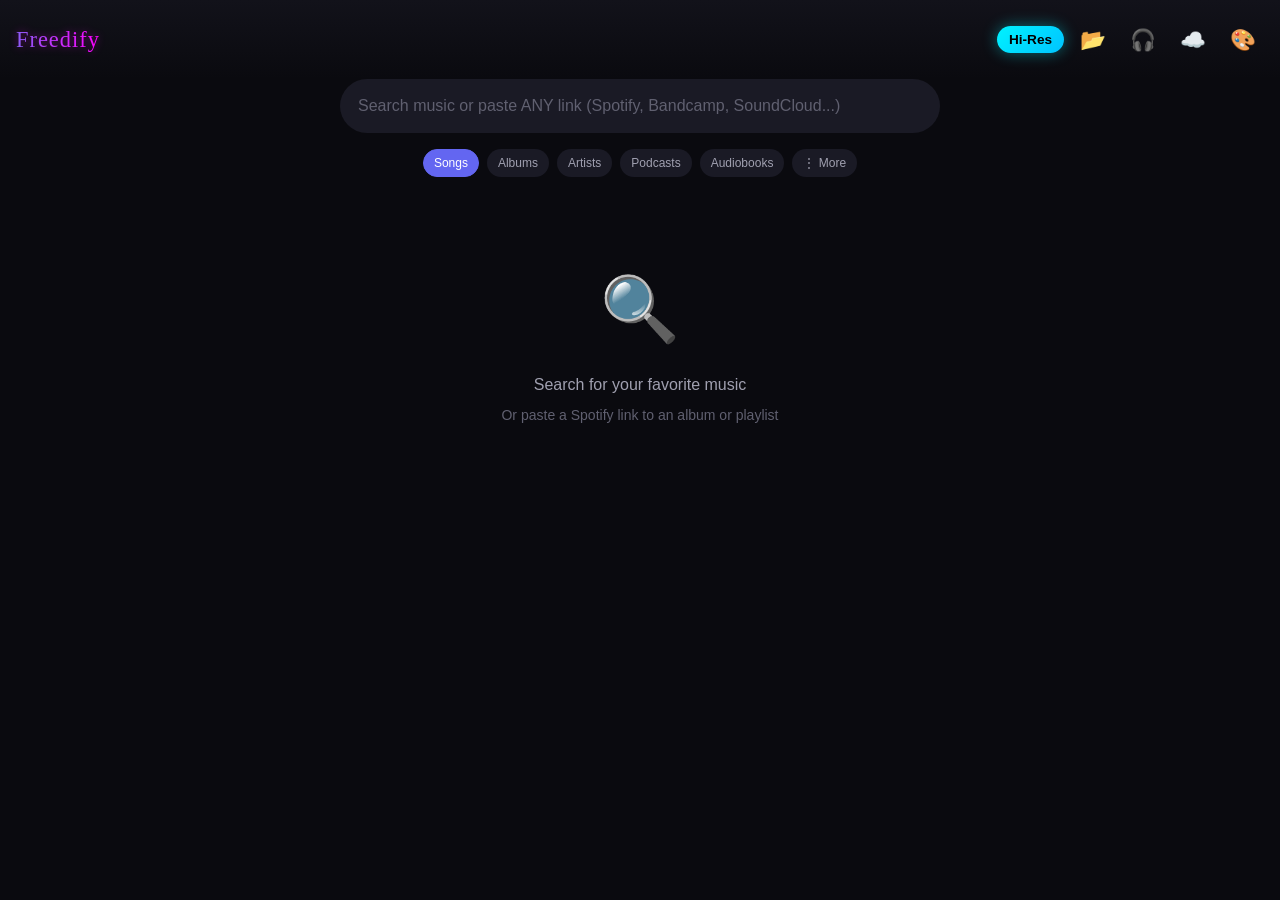
==== commit afed0b9c: "V1.3.3: Feat: My Podcasts favorites, My Books bookshelf, and Goodreads reviews integration" ====
--- a/static/index.html
+++ b/static/index.html
@@ -105,6 +105,7 @@
                 <button class="type-btn" data-type="album">Albums</button>
                 <button class="type-btn" data-type="artist">Artists</button>
                 <button class="type-btn" data-type="podcast">Podcasts</button>
+                <button class="type-btn" data-type="audiobook">Audiobooks</button>
                 <button id="search-more-btn" class="type-btn more-btn">⋮ More</button>
             </div>
             
@@ -382,7 +383,86 @@
             </div>
         </div>
 
-        <!-- Bottom Player -->
+        <!-- Audiobook Details Modal -->
+        <div id="audiobook-modal" class="album-modal hidden">
+            <div class="album-modal-overlay"></div>
+            <div class="album-modal-content">
+                <div class="album-modal-header">
+                    <button id="audiobook-modal-close" class="album-modal-close" title="Close">×</button>
+                    <h2>Audiobook Details</h2>
+                </div>
+                
+                <div class="album-modal-body">
+                    <div class="album-modal-info">
+                        <img id="audiobook-modal-art" class="album-modal-art" src="" alt="Audiobook Cover">
+                        <div class="album-modal-meta">
+                            <h3 id="audiobook-modal-title" class="album-modal-title">Audiobook Title</h3>
+                            
+                            <!-- Action Buttons -->
+                            <div class="album-action-buttons">
+                                <button id="audiobook-download-btn" class="album-action-btn primary">☁️ Download to Premiumize</button>
+                            </div>
+                            
+                            <!-- Progress Bar -->
+                            <div id="audiobook-progress-container" class="hidden" style="margin-top: 15px;">
+                                <div style="display: flex; justify-content: space-between; margin-bottom: 5px;">
+                                    <span id="audiobook-progress-status" style="font-size: 0.9rem;">Starting...</span>
+                                    <span id="audiobook-progress-percent" style="font-size: 0.9rem; font-weight: bold;">0%</span>
+                                </div>
+                                <div class="progress-bar" style="background: var(--bg-surface); cursor: default; height: 8px; border-radius: 4px; overflow: hidden;">
+                                    <div id="audiobook-progress-fill" style="height: 100%; background: var(--primary-color); width: 0%; transition: width 0.3s ease;"></div>
+                                </div>
+                            </div>
+                            
+                            <!-- Quality Badge -->
+                            <div id="audiobook-modal-quality" class="album-quality-badge" style="margin-top: 15px;">
+                                AudiobookBay Torrent
+                            </div>
+                        </div>
+                    </div>
+                    
+                    <!-- Audiobook Info -->
+                    <div id="audiobook-modal-info-tab" class="album-modal-info-tab">
+                        <p id="audiobook-modal-description" style="white-space: pre-wrap; margin-top: 20px;">Audiobook description...</p>
+                    </div>
+                </div>
+            </div>
+        </div>
+
+        <!-- Book Info Modal (My Books) -->
+        <div id="book-info-modal" class="book-info-modal hidden">
+            <div class="book-info-overlay"></div>
+            <div class="book-info-content">
+                <button id="book-info-close" class="book-info-close" title="Close">×</button>
+                <div class="book-info-header">
+                    <img id="book-info-art" class="book-info-art" src="" alt="Book Cover">
+                    <div class="book-info-meta">
+                        <h2 id="book-info-title">Book Title</h2>
+                        <p id="book-info-author" class="book-info-author">Author</p>
+                        <div id="book-info-badges" class="book-info-badges"></div>
+                        <div class="book-info-actions">
+                            <button id="book-info-play-btn" class="album-action-btn primary">▶ Play</button>
+                            <button id="book-info-chapters-btn" class="album-action-btn">📑 Chapters</button>
+                        </div>
+                    </div>
+                </div>
+                <div class="book-info-tabs">
+                    <button class="book-info-tab active" data-tab="description">Description</button>
+                    <button class="book-info-tab" data-tab="reviews">Goodreads Reviews</button>
+                </div>
+                <div id="book-info-desc-tab" class="book-info-tab-content active">
+                    <div id="book-info-description" class="book-info-description">Loading description...</div>
+                </div>
+                <div id="book-info-reviews-tab" class="book-info-tab-content">
+                    <div id="book-info-goodreads" class="book-info-goodreads">
+                        <div class="book-info-loading">
+                            <div class="spinner"></div>
+                            <p>Fetching Goodreads data...</p>
+                        </div>
+                    </div>
+                </div>
+            </div>
+        </div>
         <div id="player-bar" class="player-bar hidden">
             <!-- Main visible row (Art + Info + Primary Controls) -->
             <div class="player-main-row">
--- a/static/styles.css
+++ b/static/styles.css
@@ -6661,3 +6661,512 @@
     border-color: var(--primary);
     transform: translateY(-1px);
 }
+
+/* ==================== PODCAST FAVORITES ==================== */
+
+/* Heart button on podcast search cards and favorites grid */
+.podcast-fav-btn {
+    position: absolute;
+    top: 8px;
+    right: 8px;
+    background: rgba(0, 0, 0, 0.6);
+    border: none;
+    border-radius: 50%;
+    width: 32px;
+    height: 32px;
+    font-size: 1rem;
+    cursor: pointer;
+    display: flex;
+    align-items: center;
+    justify-content: center;
+    z-index: 5;
+    transition: transform 0.2s ease, background 0.2s ease;
+    backdrop-filter: blur(4px);
+}
+
+.podcast-fav-btn:hover {
+    transform: scale(1.15);
+    background: rgba(0, 0, 0, 0.8);
+}
+
+.podcast-fav-btn.favorited {
+    animation: heartPop 0.3s ease;
+}
+
+@keyframes heartPop {
+    0% { transform: scale(1); }
+    50% { transform: scale(1.3); }
+    100% { transform: scale(1); }
+}
+
+/* Tag edit button */
+.podcast-tag-edit-btn {
+    position: absolute;
+    top: 8px;
+    right: 44px;
+    background: rgba(0, 0, 0, 0.6);
+    border: none;
+    border-radius: 50%;
+    width: 32px;
+    height: 32px;
+    font-size: 0.85rem;
+    cursor: pointer;
+    display: flex;
+    align-items: center;
+    justify-content: center;
+    z-index: 5;
+    transition: transform 0.2s ease, background 0.2s ease;
+    backdrop-filter: blur(4px);
+    opacity: 0;
+}
+
+.podcast-fav-item:hover .podcast-tag-edit-btn {
+    opacity: 1;
+}
+
+.podcast-tag-edit-btn:hover {
+    transform: scale(1.15);
+    background: rgba(0, 0, 0, 0.8);
+}
+
+/* Search card wrapper */
+.podcast-search-card-wrapper {
+    position: relative;
+}
+
+.podcast-search-card-wrapper .podcast-fav-btn {
+    opacity: 0;
+    transition: opacity 0.2s ease, transform 0.2s ease;
+}
+
+.podcast-search-card-wrapper:hover .podcast-fav-btn,
+.podcast-search-card-wrapper .podcast-fav-btn.favorited {
+    opacity: 1;
+}
+
+/* Episode played styling */
+.episode-played {
+    opacity: 0.5;
+}
+
+.episode-played .track-name {
+    text-decoration: line-through;
+    text-decoration-color: rgba(255, 255, 255, 0.3);
+}
+
+.episode-played-btn {
+    background: none;
+    border: none;
+    cursor: pointer;
+    font-size: 1rem;
+    padding: 4px;
+    transition: transform 0.2s ease;
+    flex-shrink: 0;
+}
+
+.episode-played-btn:hover {
+    transform: scale(1.2);
+}
+
+/* Tag filter pills */
+.podcast-tag-btn {
+    padding: 6px 14px;
+    border-radius: 20px;
+    border: 1px solid rgba(255, 255, 255, 0.15);
+    background: transparent;
+    color: var(--text-secondary);
+    font-size: 0.82rem;
+    cursor: pointer;
+    transition: all 0.2s ease;
+    white-space: nowrap;
+}
+
+.podcast-tag-btn:hover {
+    background: rgba(255, 255, 255, 0.08);
+    border-color: rgba(255, 255, 255, 0.3);
+    color: var(--text-primary);
+}
+
+.podcast-tag-btn.active {
+    background: var(--accent-color);
+    color: white;
+    border-color: var(--accent-color);
+}
+
+/* Podcast detail favorite button */
+.podcast-detail-fav-btn {
+    display: inline-flex;
+    align-items: center;
+    gap: 6px;
+    padding: 8px 16px;
+    border-radius: 20px;
+    border: 1px solid rgba(255, 255, 255, 0.2);
+    background: transparent;
+    color: var(--text-primary);
+    font-size: 0.85rem;
+    cursor: pointer;
+    transition: all 0.2s ease;
+}
+
+.podcast-detail-fav-btn:hover {
+    background: rgba(255, 255, 255, 0.1);
+    border-color: rgba(255, 255, 255, 0.4);
+}
+
+.podcast-detail-fav-btn.saved {
+    background: rgba(239, 68, 68, 0.15);
+    border-color: rgba(239, 68, 68, 0.3);
+    color: #ef4444;
+}
+
+/* Tag display under podcast name */
+.podcast-tag-display {
+    font-size: 0.7rem;
+    color: var(--text-tertiary);
+    white-space: nowrap;
+    overflow: hidden;
+    text-overflow: ellipsis;
+}
+
+/* Podcast favorites item needs relative pos for overlay buttons */
+.podcast-fav-item {
+    position: relative;
+}
+
+/* Mobile adjustments */
+@media (max-width: 600px) {
+    .podcast-fav-btn {
+        opacity: 1;
+    }
+    
+    .podcast-tag-edit-btn {
+        opacity: 1;
+    }
+    
+    .podcast-search-card-wrapper .podcast-fav-btn {
+        opacity: 1;
+    }
+}
+
+/* ==================== BOOK INFO MODAL ==================== */
+.book-info-modal {
+    position: fixed;
+    inset: 0;
+    z-index: 1001;
+    display: flex;
+    align-items: center;
+    justify-content: center;
+}
+
+.book-info-modal.hidden {
+    display: none;
+}
+
+.book-info-overlay {
+    position: absolute;
+    inset: 0;
+    background: rgba(0, 0, 0, 0.75);
+    backdrop-filter: blur(8px);
+}
+
+.book-info-content {
+    position: relative;
+    background: var(--bg-primary);
+    border: 1px solid rgba(255, 255, 255, 0.08);
+    border-radius: 16px;
+    max-width: 640px;
+    width: 92vw;
+    max-height: 85vh;
+    overflow-y: auto;
+    padding: 28px;
+    box-shadow: 0 20px 60px rgba(0, 0, 0, 0.6);
+    animation: bookModalIn 0.3s ease;
+}
+
+@keyframes bookModalIn {
+    from { opacity: 0; transform: scale(0.95) translateY(20px); }
+    to { opacity: 1; transform: scale(1) translateY(0); }
+}
+
+.book-info-close {
+    position: absolute;
+    top: 16px;
+    right: 16px;
+    background: rgba(255, 255, 255, 0.08);
+    border: none;
+    color: var(--text-secondary);
+    font-size: 1.4rem;
+    width: 36px;
+    height: 36px;
+    border-radius: 50%;
+    cursor: pointer;
+    display: flex;
+    align-items: center;
+    justify-content: center;
+    transition: all 0.2s;
+    z-index: 5;
+}
+
+.book-info-close:hover {
+    background: rgba(255, 255, 255, 0.15);
+    color: var(--text-primary);
+}
+
+.book-info-header {
+    display: flex;
+    gap: 20px;
+    margin-bottom: 20px;
+}
+
+.book-info-art {
+    width: 140px;
+    height: 210px;
+    object-fit: cover;
+    border-radius: 10px;
+    box-shadow: 0 8px 24px rgba(0, 0, 0, 0.4);
+    flex-shrink: 0;
+}
+
+.book-info-meta {
+    flex: 1;
+    min-width: 0;
+    display: flex;
+    flex-direction: column;
+    justify-content: center;
+}
+
+.book-info-meta h2 {
+    font-size: 1.3rem;
+    font-weight: 700;
+    margin: 0 0 6px 0;
+    line-height: 1.2;
+}
+
+.book-info-author {
+    color: var(--text-secondary);
+    font-size: 0.95rem;
+    margin: 0 0 10px 0;
+}
+
+.book-info-badges {
+    display: flex;
+    flex-wrap: wrap;
+    gap: 6px;
+    margin-bottom: 14px;
+}
+
+.book-info-badge {
+    display: inline-flex;
+    align-items: center;
+    gap: 4px;
+    padding: 4px 10px;
+    background: rgba(255, 255, 255, 0.06);
+    border-radius: 20px;
+    font-size: 0.8rem;
+    color: var(--text-secondary);
+}
+
+.book-info-badge.rating {
+    background: rgba(255, 193, 7, 0.15);
+    color: #ffc107;
+    font-weight: 600;
+}
+
+.book-info-badge.genres {
+    background: rgba(99, 102, 241, 0.12);
+    color: var(--accent-color, #6366f1);
+}
+
+.book-info-actions {
+    display: flex;
+    gap: 10px;
+    flex-wrap: wrap;
+}
+
+.book-info-actions .album-action-btn {
+    font-size: 0.85rem;
+    padding: 8px 18px;
+}
+
+/* Tabs */
+.book-info-tabs {
+    display: flex;
+    gap: 0;
+    border-bottom: 1px solid rgba(255, 255, 255, 0.08);
+    margin-bottom: 16px;
+}
+
+.book-info-tab {
+    background: none;
+    border: none;
+    color: var(--text-secondary);
+    font-size: 0.9rem;
+    padding: 10px 18px;
+    cursor: pointer;
+    border-bottom: 2px solid transparent;
+    transition: all 0.2s;
+}
+
+.book-info-tab:hover {
+    color: var(--text-primary);
+}
+
+.book-info-tab.active {
+    color: var(--text-primary);
+    border-bottom-color: var(--accent-color, #6366f1);
+    font-weight: 600;
+}
+
+.book-info-tab-content {
+    display: none;
+}
+
+.book-info-tab-content.active {
+    display: block;
+}
+
+/* Description */
+.book-info-description {
+    font-size: 0.92rem;
+    line-height: 1.65;
+    color: var(--text-secondary);
+    white-space: pre-wrap;
+}
+
+/* Goodreads section */
+.book-info-goodreads {
+    min-height: 100px;
+}
+
+.book-info-loading {
+    display: flex;
+    flex-direction: column;
+    align-items: center;
+    justify-content: center;
+    gap: 12px;
+    padding: 30px;
+    color: var(--text-secondary);
+}
+
+.book-info-gr-header {
+    display: flex;
+    align-items: center;
+    justify-content: space-between;
+    margin-bottom: 16px;
+    padding-bottom: 12px;
+    border-bottom: 1px solid rgba(255, 255, 255, 0.06);
+}
+
+.book-info-gr-rating {
+    display: flex;
+    align-items: center;
+    gap: 8px;
+}
+
+.book-info-gr-stars {
+    color: #ffc107;
+    font-size: 1.1rem;
+    letter-spacing: 1px;
+}
+
+.book-info-gr-score {
+    font-size: 1.4rem;
+    font-weight: 700;
+    color: var(--text-primary);
+}
+
+.book-info-gr-count {
+    font-size: 0.8rem;
+    color: var(--text-secondary);
+}
+
+.book-info-gr-link {
+    display: inline-flex;
+    align-items: center;
+    gap: 6px;
+    padding: 6px 14px;
+    background: rgba(255, 255, 255, 0.06);
+    border-radius: 8px;
+    color: var(--text-secondary);
+    text-decoration: none;
+    font-size: 0.85rem;
+    transition: all 0.2s;
+}
+
+.book-info-gr-link:hover {
+    background: rgba(255, 255, 255, 0.12);
+    color: var(--text-primary);
+}
+
+/* Review cards */
+.book-info-review {
+    padding: 14px;
+    background: rgba(255, 255, 255, 0.03);
+    border-radius: 10px;
+    margin-bottom: 10px;
+    border: 1px solid rgba(255, 255, 255, 0.04);
+}
+
+.book-info-review-header {
+    display: flex;
+    justify-content: space-between;
+    align-items: center;
+    margin-bottom: 8px;
+}
+
+.book-info-reviewer {
+    font-weight: 600;
+    font-size: 0.9rem;
+    color: var(--text-primary);
+}
+
+.book-info-review-stars {
+    color: #ffc107;
+    font-size: 0.85rem;
+}
+
+.book-info-review-date {
+    font-size: 0.75rem;
+    color: var(--text-tertiary);
+    margin-bottom: 6px;
+}
+
+.book-info-review-text {
+    font-size: 0.88rem;
+    line-height: 1.55;
+    color: var(--text-secondary);
+}
+
+.book-info-no-reviews {
+    text-align: center;
+    padding: 30px;
+    color: var(--text-secondary);
+}
+
+/* Responsive */
+@media (max-width: 500px) {
+    .book-info-content {
+        padding: 20px;
+        max-height: 90vh;
+        border-radius: 12px;
+    }
+    
+    .book-info-header {
+        flex-direction: column;
+        align-items: center;
+        text-align: center;
+    }
+    
+    .book-info-art {
+        width: 120px;
+        height: 180px;
+    }
+    
+    .book-info-badges {
+        justify-content: center;
+    }
+    
+    .book-info-actions {
+        justify-content: center;
+    }
+}
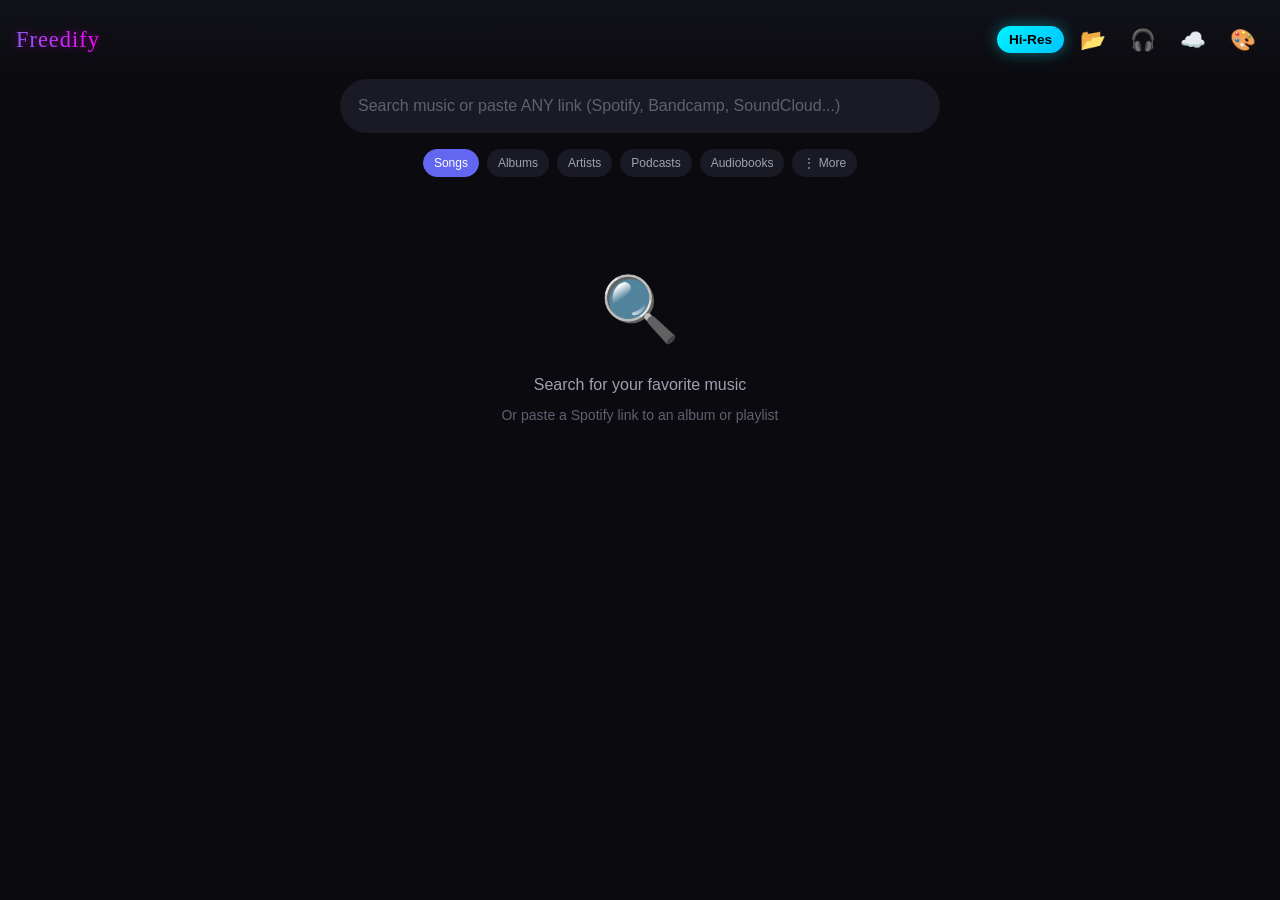
==== commit 01acbeff: "added: delete from cloud button within audiobooks" ====
--- a/static/index.html
+++ b/static/index.html
@@ -13,7 +13,7 @@
     <link rel="preconnect" href="https://fonts.googleapis.com">
     <link rel="preconnect" href="https://fonts.gstatic.com" crossorigin>
     <link href="https://fonts.googleapis.com/css2?family=Inter:wght@400;500;600;700&family=Orbitron:wght@400;700;900&family=Permanent+Marker&display=swap" rel="stylesheet">
-    <link rel="stylesheet" href="/static/styles.css?t=1737202004">
+    <link rel="stylesheet" href="/static/styles.css?t=1775050000">
     <!-- Google API for Drive sync -->
     <script src="https://accounts.google.com/gsi/client" async defer></script>
     <script src="https://apis.google.com/js/api.js" async defer></script>
@@ -121,6 +121,7 @@
                 <button class="menu-item" id="import-playlist-menu-btn">📥 Import Playlist</button>
                 <div class="menu-divider"></div>
                 <button class="menu-item" id="lastfm-menu-btn">🎵 Connect Last.fm</button>
+                <button class="menu-item" id="spotify-connect-btn">🟢 Connect Spotify</button>
                 <a href="https://pally.gg/p/freedify" target="_blank" rel="noopener noreferrer" class="menu-item" style="text-decoration: none; color: inherit; display: block;">💖 Donate</a>
             </div>
         </section>
@@ -443,6 +444,7 @@
                         <div class="book-info-actions">
                             <button id="book-info-play-btn" class="album-action-btn primary">▶ Play</button>
                             <button id="book-info-chapters-btn" class="album-action-btn">📑 Chapters</button>
+                            <button id="book-info-delete-btn" class="album-action-btn danger hidden" style="background: rgba(239, 68, 68, 0.1); color: #ef4444; border: 1px solid rgba(239, 68, 68, 0.2);">🗑 Delete from Cloud</button>
                         </div>
                     </div>
                 </div>
@@ -958,6 +960,6 @@
     <script src="static/jsmediatags.min.js"></script>
     <script src="https://apis.google.com/js/api.js"></script>
     <script src="https://accounts.google.com/gsi/client"></script>
-    <script src="/static/app.js?t=1772460000"></script>
+    <script src="/static/app.js?t=1775050000"></script>
 </body>
 </html>
--- a/static/styles.css
+++ b/static/styles.css
@@ -891,6 +891,7 @@
 .search-type-selector {
     display: flex;
     justify-content: center;
+    flex-wrap: wrap;
     gap: var(--spacing-sm);
     margin-top: var(--spacing-md);
     max-width: 600px;
@@ -1208,21 +1209,7 @@
     background: var(--bg-tertiary);
 }
 
-/* HiRes Badge */
-.hires-badge {
-    position: absolute;
-    bottom: 8px;
-    right: 8px;
-    background: linear-gradient(135deg, #00d4ff 0%, #00b4d8 100%);
-    color: #000;
-    font-size: 0.65rem;
-    font-weight: 700;
-    padding: 3px 8px;
-    border-radius: 4px;
-    text-transform: uppercase;
-    letter-spacing: 0.5px;
-    box-shadow: 0 2px 8px rgba(0, 212, 255, 0.4);
-}
+/* HiRes Badge has been moved to line 6321 to avoid duplicate CSS conflicts */
 
 .album-card-info {
     padding: var(--spacing-sm) var(--spacing-md);
@@ -6320,9 +6307,10 @@
 /* Hi-Res Badge */
 .hires-badge {
     position: absolute;
-    top: 8px;
+    top: auto;
+    bottom: 8px;
     right: 8px;
-    background: rgba(0, 255, 255, 0.85); /* Cyan */
+    background: linear-gradient(135deg, #00d4ff 0%, #00b4d8 100%);
     color: black;
     font-size: 0.65rem;
     font-weight: 800;
@@ -6331,7 +6319,7 @@
     pointer-events: none;
     z-index: 10;
     letter-spacing: 0.5px;
-    box-shadow: 0 2px 10px rgba(0,0,0,0.5);
+    box-shadow: 0 2px 10px rgba(0,212,255,0.5);
     text-transform: uppercase;
     animation: hi-res-pulse 2s infinite ease-in-out;
 }
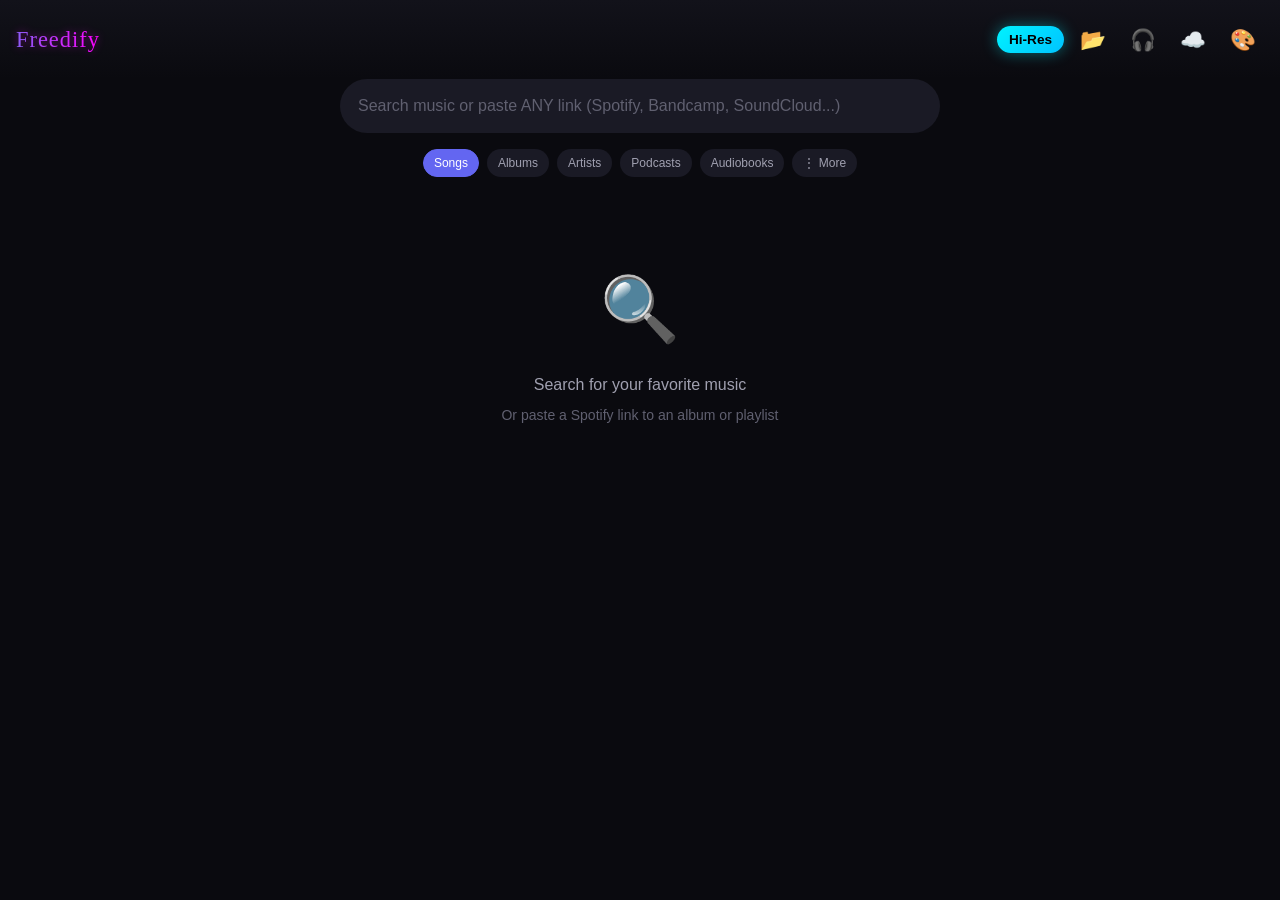
==== commit e85517de: "fix: optimize audiobook search timeouts on Render" ====
--- a/static/index.html
+++ b/static/index.html
@@ -960,6 +960,6 @@
     <script src="static/jsmediatags.min.js"></script>
     <script src="https://apis.google.com/js/api.js"></script>
     <script src="https://accounts.google.com/gsi/client"></script>
-    <script src="/static/app.js?t=1775050000"></script>
+    <script src="/static/app.js" defer></script>
 </body>
 </html>
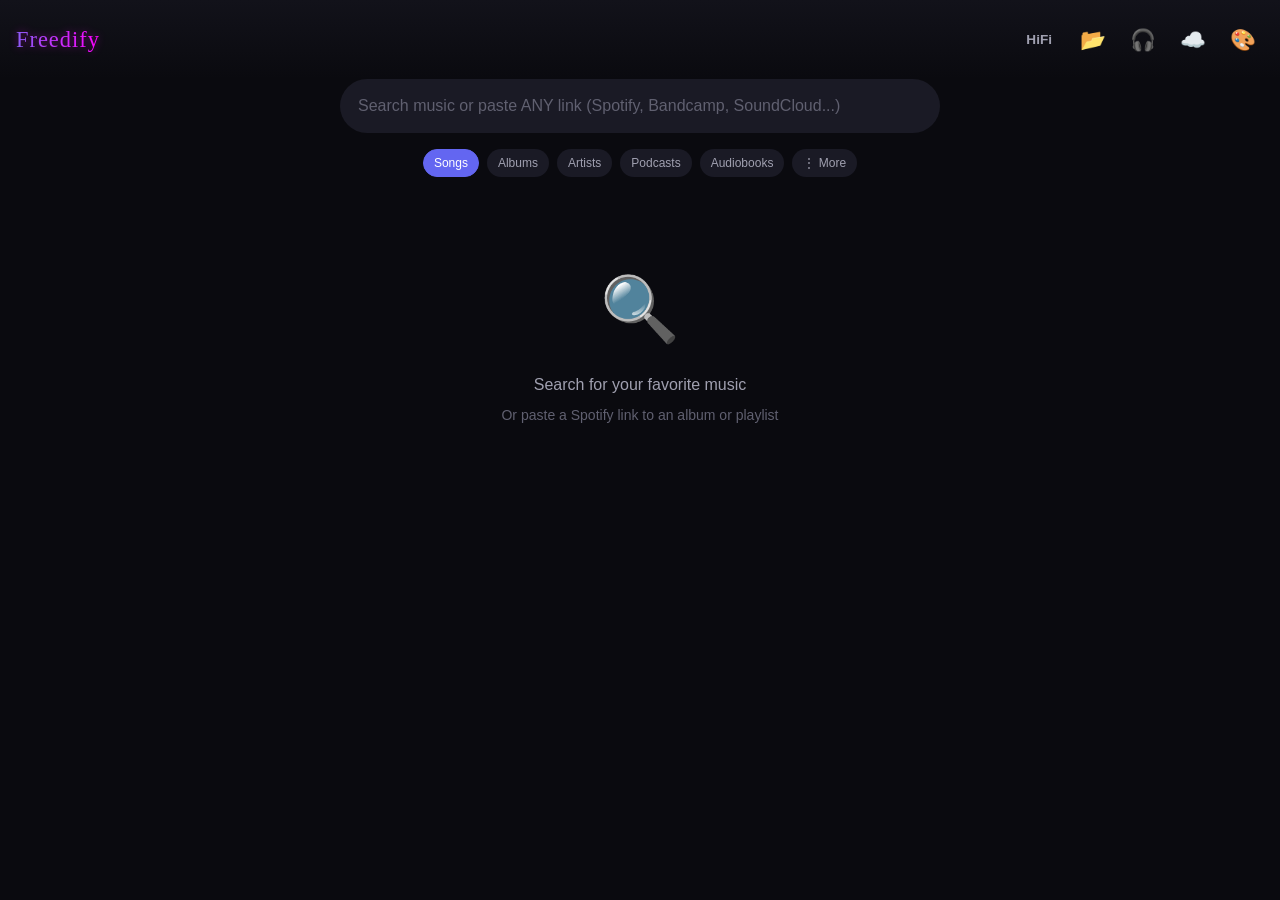
==== commit 809ba04a: "feat: merge mood selector into Smart Playlist, add sync modal with device roles - Moved mood selecto" ====
--- a/static/index.html
+++ b/static/index.html
@@ -17,9 +17,7 @@
     <!-- Google API for Drive sync -->
     <script src="https://accounts.google.com/gsi/client" async defer></script>
     <script src="https://apis.google.com/js/api.js" async defer></script>
-    <!-- Butterchurn (MilkDrop WebGL visualizer) -->
-    <script src="https://cdn.jsdelivr.net/npm/butterchurn@2.6.7/lib/butterchurn.min.js"></script>
-    <script src="https://cdn.jsdelivr.net/npm/butterchurn-presets@2.4.7/lib/butterchurnPresets.min.js"></script>
+    <!-- Butterchurn loaded on-demand when visualizer is opened (see app.js) -->
 </head>
 <body>
     <!-- Toast Container -->
@@ -118,11 +116,12 @@
                 <button class="menu-item type-btn-menu" data-type="setlist">Setlists</button>
                 <button class="menu-item type-btn-menu" data-type="rec">For You</button>
                 <button class="menu-item type-btn-menu" data-type="favorites">Playlists</button>
-                <button class="menu-item" id="import-playlist-menu-btn">📥 Import Playlist</button>
+                <button class="menu-item" id="import-playlist-menu-btn">Import Playlist</button>
                 <div class="menu-divider"></div>
-                <button class="menu-item" id="lastfm-menu-btn">🎵 Connect Last.fm</button>
-                <button class="menu-item" id="spotify-connect-btn">🟢 Connect Spotify</button>
-                <a href="https://pally.gg/p/freedify" target="_blank" rel="noopener noreferrer" class="menu-item" style="text-decoration: none; color: inherit; display: block;">💖 Donate</a>
+                <button class="menu-item" id="lastfm-menu-btn">Connect Last.fm</button>
+                <button class="menu-item" id="spotify-connect-btn">Connect Spotify</button>
+                <button class="menu-item" id="sync-menu-btn">Sync Devices</button>
+                <a href="https://pally.gg/p/freedify" target="_blank" rel="noopener noreferrer" class="menu-item" style="text-decoration: none; color: inherit; display: block;">Donate</a>
             </div>
         </section>
 
@@ -347,14 +346,24 @@
                 <!-- Playlist Generator Content -->
                 <div class="ai-tab-content active">
                     <p class="ai-tab-desc">Describe your perfect playlist and I'll create it...</p>
-                    <textarea id="ai-playlist-input" class="ai-input" placeholder="e.g., 'A 30-minute morning coffee playlist with jazz and bossa nova'" rows="3"></textarea>
-                    
+
+                    <div id="mood-selector-container"></div>
+
+                    <textarea id="ai-playlist-input" class="ai-input" placeholder="e.g., 'A morning coffee playlist with jazz and bossa nova'" rows="3"></textarea>
+
                     <div class="ai-duration-row">
                         <label>Duration:</label>
-                        <input type="range" id="ai-duration-slider" min="15" max="120" value="60" step="15">
-                        <span id="ai-duration-label">60 min</span>
-                    </div>
-                    
+                        <select id="ai-duration-select" class="ai-duration-select">
+                            <option value="30">30 min</option>
+                            <option value="60" selected>1 hour</option>
+                            <option value="90">1.5 hours</option>
+                            <option value="120">2 hours</option>
+                            <option value="150">2.5 hours</option>
+                            <option value="180">3 hours</option>
+                            <option value="240">4 hours</option>
+                        </select>
+                    </div>
+
                     <button id="ai-playlist-gen-btn" class="ai-action-btn">🎵 Generate Playlist</button>
                     <div id="ai-playlist-results" class="ai-results"></div>
                 </div>
@@ -479,6 +488,7 @@
                             <span id="player-year" class="player-year"></span>
                             <span id="audio-format-badge" class="audio-format-badge hidden">MP3</span>
                             <button id="playback-speed-btn" class="audio-format-badge hidden" style="cursor: pointer; border: none; outline: none; background: var(--bg-elevated); color: var(--text-primary);" title="Playback Speed">1.0x</button>
+                            <span id="sync-indicator" class="audio-format-badge hidden" title="Cross-Device Sync">🔗</span>
                         </div>
                     </div>
                 </div>
@@ -960,6 +970,6 @@
     <script src="static/jsmediatags.min.js"></script>
     <script src="https://apis.google.com/js/api.js"></script>
     <script src="https://accounts.google.com/gsi/client"></script>
-    <script src="/static/app.js" defer></script>
+    <script type="module" src="/static/app.js?t=1775150000"></script>
 </body>
 </html>
--- a/static/styles.css
+++ b/static/styles.css
@@ -2434,7 +2434,7 @@
     padding: 0 20px;
 }
 
-/* ==================== Playlist Manager ==================== */
+/* ==================== Playlist Manager & Watched Playlists ==================== */
 .save-playlist-btn {
     background: linear-gradient(135deg, var(--accent) 0%, var(--accent-dark) 100%);
     color: white;
@@ -2478,6 +2478,101 @@
 
 .playlist-item {
     position: relative;
+}
+
+/* Watched Playlists UI */
+.detail-watch-btn {
+    background: rgba(255, 255, 255, 0.1);
+    color: white;
+    border: 1px solid rgba(255, 255, 255, 0.2);
+    padding: 8px 16px;
+    border-radius: var(--radius-full);
+    font-size: 0.85rem;
+    font-weight: 500;
+    cursor: pointer;
+    transition: all 0.2s;
+}
+
+.detail-watch-btn:hover {
+    background: rgba(255, 255, 255, 0.2);
+    border-color: rgba(255, 255, 255, 0.4);
+}
+
+.detail-watch-btn.watched {
+    background: var(--accent);
+    border-color: var(--accent);
+    color: black;
+}
+
+.watched-grid {
+    border-bottom: 1px solid var(--border-color);
+    padding-bottom: 24px;
+}
+
+.watched-item {
+    position: relative;
+    background: var(--bg-tertiary);
+    border: 1px solid var(--border-color);
+}
+
+.watched-badge {
+    position: absolute;
+    top: 6px;
+    left: 6px;
+    background: var(--accent);
+    color: black;
+    font-size: 0.7rem;
+    font-weight: 700;
+    padding: 3px 8px;
+    border-radius: 12px;
+    box-shadow: 0 2px 8px rgba(0,0,0,0.5);
+    z-index: 2;
+    animation: pulse-badge 2s infinite;
+}
+
+@keyframes pulse-badge {
+    0% { transform: scale(1); box-shadow: 0 0 0 0 rgba(29, 185, 84, 0.7); }
+    70% { transform: scale(1.05); box-shadow: 0 0 0 6px rgba(29, 185, 84, 0); }
+    100% { transform: scale(1); box-shadow: 0 0 0 0 rgba(29, 185, 84, 0); }
+}
+
+.watched-actions {
+    position: absolute;
+    top: 8px;
+    right: 8px;
+    display: flex;
+    gap: 4px;
+    opacity: 0;
+    transition: opacity 0.2s;
+    z-index: 2;
+}
+
+.watched-item:hover .watched-actions {
+    opacity: 1;
+}
+
+.sync-watched-btn, .unwatch-btn {
+    background: rgba(0, 0, 0, 0.7);
+    border: none;
+    border-radius: 50%;
+    width: 28px;
+    height: 28px;
+    font-size: 14px;
+    cursor: pointer;
+    color: white;
+    display: flex;
+    align-items: center;
+    justify-content: center;
+    transition: all 0.2s;
+}
+
+.sync-watched-btn:hover {
+    background: var(--accent);
+    color: black;
+}
+
+.unwatch-btn:hover {
+    background: var(--error);
 }
 
 .favorites-btn {
@@ -3882,7 +3977,8 @@
     margin-top: var(--spacing-sm);
 }
 
-.detail-add-library-btn {
+.detail-add-library-btn,
+.detail-add-playlist-btn {
     padding: 8px 16px;
     border-radius: var(--radius-full);
     font-size: 0.8rem;
@@ -3894,13 +3990,16 @@
     color: var(--text-primary);
 }
 
-.detail-add-library-btn:hover:not(:disabled) {
+.detail-add-library-btn:hover:not(:disabled),
+.detail-add-playlist-btn:hover:not(:disabled) {
     background: var(--bg-tertiary);
     border-color: var(--accent);
 }
 
 .detail-add-library-btn.saved,
-.detail-add-library-btn:disabled {
+.detail-add-library-btn:disabled,
+.detail-add-playlist-btn.saved,
+.detail-add-playlist-btn:disabled {
     background: rgba(255, 193, 7, 0.15);
     border-color: #ffc107;
     color: #ffc107;
@@ -4408,6 +4507,21 @@
 .ai-duration-row input[type="range"] {
     flex: 1;
     accent-color: var(--accent);
+}
+
+.ai-duration-select {
+    flex: 1;
+    padding: 6px 10px;
+    border-radius: var(--radius-md);
+    border: 1px solid rgba(255,255,255,0.15);
+    background: rgba(255,255,255,0.05);
+    color: #fff;
+    font-size: 13px;
+    cursor: pointer;
+}
+.ai-duration-select option {
+    background: #1a1a2e;
+    color: #fff;
 }
 
 .ai-action-btn {
@@ -5975,8 +6089,9 @@
     }
 }
 
-/* ==================== Library Star Button ==================== */
-.star-btn {
+/* ==================== Library Star & Playlist Heart Button ==================== */
+.star-btn,
+.playlist-btn {
     background: none;
     border: none;
     cursor: pointer;
@@ -5990,6 +6105,12 @@
 .star-btn:hover {
     transform: scale(1.2);
     color: #ffd700;
+    opacity: 1;
+}
+
+.playlist-btn:hover {
+    transform: scale(1.2);
+    color: #ff4757;
     opacity: 1;
 }
 
@@ -7158,3 +7279,109 @@
         justify-content: center;
     }
 }
+
+/* Mood Selector */
+.mood-selector { margin-bottom: 12px; }
+.mood-buttons { display: flex; flex-wrap: wrap; gap: 6px; margin-bottom: 8px; }
+.mood-btn {
+    padding: 6px 14px; border-radius: 16px; border: 1px solid rgba(255,255,255,0.15);
+    background: rgba(255,255,255,0.05); color: #ccc; cursor: pointer;
+    font-size: 13px; transition: all 0.2s;
+}
+.mood-btn:hover { background: rgba(255,255,255,0.1); color: #fff; }
+.mood-btn.active { background: rgba(0,200,200,0.2); border-color: #0cc; color: #0ff; }
+.mood-count { font-size: 11px; opacity: 0.6; }
+.mood-freeform input {
+    width: 100%; padding: 8px 12px; border-radius: 8px;
+    border: 1px solid rgba(255,255,255,0.15); background: rgba(255,255,255,0.05);
+    color: #fff; font-size: 13px;
+}
+.mood-freeform input::placeholder { color: rgba(255,255,255,0.3); }
+.mood-active-label { margin-top: 8px; font-size: 12px; color: #0cc; opacity: 0.8; }
+.mood-history-panel { margin-top: 8px; }
+.mood-history-toggle {
+    background: none; border: none; color: #888; cursor: pointer;
+    font-size: 12px; padding: 4px 0;
+}
+.mood-history-toggle:hover { color: #fff; }
+.mood-history-content { display: none; padding: 8px 0; }
+.mood-history-panel.expanded .mood-history-content { display: block; }
+.mood-history-panel.expanded .mood-history-toggle { color: #0cc; }
+.mood-stat-row { font-size: 12px; color: #aaa; padding: 2px 0; }
+.mood-empty { font-size: 12px; color: #666; font-style: italic; }
+
+/* ==================== Sync Panel ==================== */
+.sync-panel { padding: 4px 20px 24px; }
+.sync-header { display: flex; justify-content: space-between; align-items: center; margin-bottom: 16px; font-size: 15px; }
+.sync-switch {
+    position: relative; display: inline-block; width: 46px; height: 26px; cursor: pointer;
+}
+.sync-switch input { opacity: 0; width: 0; height: 0; }
+.sync-switch-slider {
+    position: absolute; inset: 0; background: rgba(255,255,255,0.15);
+    border-radius: 26px; transition: background 0.25s;
+}
+.sync-switch-slider::before {
+    content: ''; position: absolute; width: 20px; height: 20px;
+    left: 3px; bottom: 3px; background: #fff; border-radius: 50%;
+    transition: transform 0.25s;
+}
+.sync-switch input:checked + .sync-switch-slider { background: #0cc; }
+.sync-switch input:checked + .sync-switch-slider::before { transform: translateX(20px); }
+.sync-devices-list { margin: 8px 0; }
+.sync-device {
+    padding: 8px; border-radius: 6px; background: rgba(255,255,255,0.05);
+    cursor: pointer; margin-bottom: 4px; display: flex; justify-content: space-between;
+}
+.sync-device:hover { background: rgba(255,255,255,0.1); }
+.sync-device-name { color: #fff; font-size: 13px; }
+.sync-device-ip { color: #888; font-size: 12px; }
+.sync-hint { color: #666; font-size: 12px; font-style: italic; }
+.sync-manual { display: flex; gap: 8px; margin-top: 12px; }
+.sync-manual input {
+    flex: 1; padding: 10px 12px; border-radius: 8px;
+    border: 1px solid rgba(255,255,255,0.15); background: rgba(255,255,255,0.05);
+    color: #fff; font-size: 13px;
+}
+.sync-manual button {
+    padding: 10px 18px; border-radius: 8px; border: 1px solid #0cc;
+    background: rgba(0,200,200,0.1); color: #0cc; cursor: pointer; font-size: 13px;
+    white-space: nowrap;
+}
+.sync-manual button:hover { background: rgba(0,200,200,0.2); }
+#sync-indicator { cursor: default; font-size: 11px; }
+.sync-role-section { margin: 0 0 16px; }
+.sync-role-label { display: block; color: #ccc; font-size: 13px; margin-bottom: 8px; }
+.sync-role-buttons { display: flex; gap: 8px; margin-bottom: 6px; }
+.sync-role-btn {
+    flex: 1; padding: 10px; border-radius: 8px; border: 1px solid rgba(255,255,255,0.15);
+    background: rgba(255,255,255,0.05); color: #ccc; cursor: pointer;
+    font-size: 14px; text-align: center; transition: all 0.2s;
+}
+.sync-role-btn:hover { background: rgba(255,255,255,0.1); color: #fff; }
+.sync-role-btn.active { background: rgba(0,200,200,0.15); border-color: #0cc; color: #0ff; }
+.sync-role-hint { color: #888; font-size: 12px; font-style: italic; margin: 4px 0 0; }
+
+/* ==================== Mobile Track Item Layout (Podcasts/Audiobooks) ==================== */
+@media (max-width: 768px) {
+    .track-item {
+        flex-wrap: wrap;
+    }
+    .track-info {
+        flex: 1;
+        min-width: 0;
+    }
+    .track-name {
+        white-space: normal;
+        word-break: break-word;
+    }
+    .track-actions {
+        width: 100%;
+        display: flex;
+        justify-content: flex-end;
+        padding-top: 8px;
+    }
+    .mood-buttons { gap: 4px; }
+    .mood-btn { padding: 5px 10px; font-size: 12px; }
+    .sync-manual { flex-direction: column; }
+}
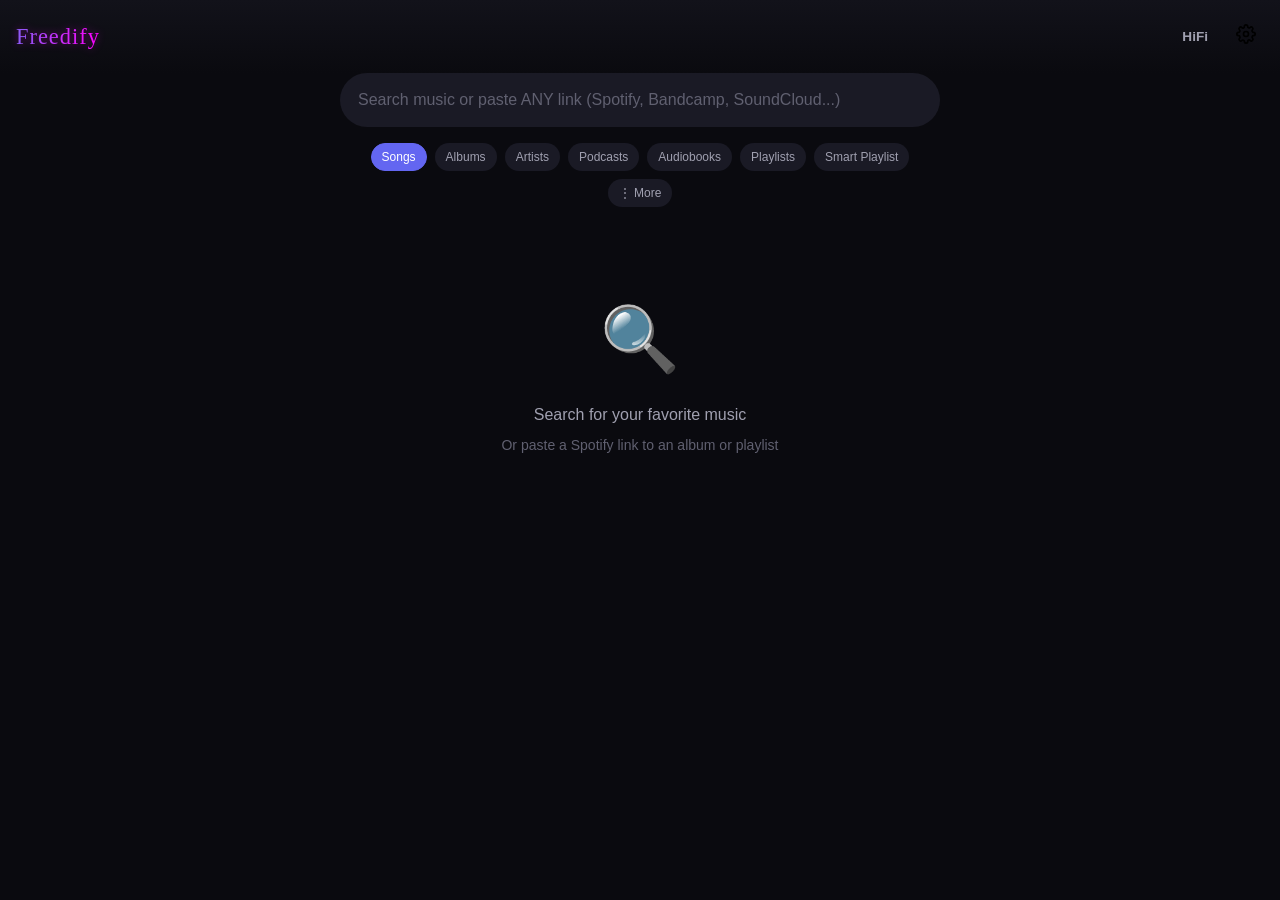
==== commit a12fdfcc: "fix: bump SW cache to v10 to clear stale UI assets on Chrome/Render" ====
--- a/static/index.html
+++ b/static/index.html
@@ -13,7 +13,7 @@
     <link rel="preconnect" href="https://fonts.googleapis.com">
     <link rel="preconnect" href="https://fonts.gstatic.com" crossorigin>
     <link href="https://fonts.googleapis.com/css2?family=Inter:wght@400;500;600;700&family=Orbitron:wght@400;700;900&family=Permanent+Marker&display=swap" rel="stylesheet">
-    <link rel="stylesheet" href="/static/styles.css?t=1775050000">
+    <link rel="stylesheet" href="/static/styles.css?t=1775260000">
     <!-- Google API for Drive sync -->
     <script src="https://accounts.google.com/gsi/client" async defer></script>
     <script src="https://apis.google.com/js/api.js" async defer></script>
@@ -62,25 +62,74 @@
             <h1 class="logo"><span class="brand-text">Freedify</span></h1>
             <div class="header-actions">
                 <button id="hifi-btn" class="header-btn" title="HiFi Mode - Stream lossless FLAC (faster startup, more data)">HiFi</button>
-                <label for="file-input" class="header-btn" title="Add Local Songs (MP3/FLAC)" style="cursor: pointer; display: inline-flex; align-items: center; justify-content: center;">📂</label>
-                <button id="dj-mode-btn" class="header-btn" title="DJ Mode">🎧</button>
-                <button id="sync-btn" class="header-btn" title="Sync with Google Drive">☁️</button>
-                <button id="theme-btn" class="theme-btn" title="Change Theme">🎨</button>
+                <button id="settings-btn" class="header-btn settings-btn" title="Settings">
+                    <svg width="20" height="20" viewBox="0 0 24 24" fill="none" stroke="currentColor" stroke-width="2" stroke-linecap="round" stroke-linejoin="round">
+                        <circle cx="12" cy="12" r="3"></circle>
+                        <path d="M19.4 15a1.65 1.65 0 0 0 .33 1.82l.06.06a2 2 0 0 1-2.83 2.83l-.06-.06a1.65 1.65 0 0 0-1.82-.33 1.65 1.65 0 0 0-1 1.51V21a2 2 0 0 1-4 0v-.09A1.65 1.65 0 0 0 9 19.4a1.65 1.65 0 0 0-1.82.33l-.06.06a2 2 0 0 1-2.83-2.83l.06-.06A1.65 1.65 0 0 0 4.68 15a1.65 1.65 0 0 0-1.51-1H3a2 2 0 0 1 0-4h.09A1.65 1.65 0 0 0 4.6 9a1.65 1.65 0 0 0-.33-1.82l-.06-.06a2 2 0 0 1 2.83-2.83l.06.06A1.65 1.65 0 0 0 9 4.68a1.65 1.65 0 0 0 1-1.51V3a2 2 0 0 1 4 0v.09a1.65 1.65 0 0 0 1 1.51 1.65 1.65 0 0 0 1.82-.33l.06-.06a2 2 0 0 1 2.83 2.83l-.06.06A1.65 1.65 0 0 0 19.4 9a1.65 1.65 0 0 0 1.51 1H21a2 2 0 0 1 0 4h-.09a1.65 1.65 0 0 0-1.51 1z"></path>
+                    </svg>
+                </button>
             </div>
         </header>
-        
-        <!-- Theme Picker Dropdown -->
-        <div id="theme-picker" class="theme-picker hidden">
-            <div class="theme-option" data-theme="">🌙 Default</div>
-            <div class="theme-option" data-theme="theme-purple">💜 Purple</div>
-            <div class="theme-option" data-theme="theme-blue">💙 Blue</div>
-            <div class="theme-option" data-theme="theme-green">💚 Green</div>
-            <div class="theme-option" data-theme="theme-pink">💕 Pink</div>
-            <div class="theme-option" data-theme="theme-orange">🧡 Orange</div>
-            <div class="theme-option" data-theme="theme-dracula">🧛 Dracula</div>
-            <div class="theme-option" data-theme="theme-catppuccin">☕ Catppuccin</div>
-            <div class="theme-option" data-theme="theme-nightowl">🦉 Night Owl</div>
-            <div class="theme-option" data-theme="theme-nuclear">☢️ Nuclear</div>
+
+        <!-- Settings Modal -->
+        <div id="settings-modal" class="settings-modal hidden">
+            <div class="settings-modal-content">
+                <div class="settings-modal-header">
+                    <h2>Settings</h2>
+                    <button id="settings-close" class="settings-close">×</button>
+                </div>
+                <div class="settings-modal-body">
+                    <!-- Connections -->
+                    <div class="settings-section">
+                        <h3 class="settings-section-title">Connections</h3>
+                        <button class="settings-item" id="spotify-connect-btn">Connect Spotify</button>
+                        <button class="settings-item" id="lastfm-menu-btn">Connect Last.fm</button>
+                        <button class="settings-item" id="sync-menu-btn">Sync Devices</button>
+                    </div>
+                    <!-- Cloud & Data -->
+                    <div class="settings-section">
+                        <h3 class="settings-section-title">Cloud & Data</h3>
+                        <button class="settings-item" id="sync-btn">Sync to Google Drive</button>
+
+                        <div class="settings-divider"></div>
+                        <button class="settings-item" id="export-all-data-btn">Export All Data</button>
+                        <button class="settings-item" id="import-all-data-btn">Import All Data</button>
+                        <input type="file" id="import-all-data-input" accept=".json" class="hidden">
+                    </div>
+                    <!-- Playback -->
+                    <div class="settings-section">
+                        <h3 class="settings-section-title">Playback</h3>
+                        <button class="settings-item" id="dj-mode-btn">DJ Mode</button>
+                    </div>
+                    <!-- Local Files -->
+                    <div class="settings-section">
+                        <h3 class="settings-section-title">Local Files</h3>
+                        <label for="file-input" class="settings-item" style="cursor: pointer;">Add Local Songs (MP3/FLAC)</label>
+                        <input type="file" id="file-input" accept="audio/*" multiple class="hidden">
+                    </div>
+                    <!-- Appearance -->
+                    <div class="settings-section">
+                        <h3 class="settings-section-title">Appearance</h3>
+                        <div id="theme-picker" class="settings-theme-grid">
+                            <div class="theme-option" data-theme="">🌙 Default</div>
+                            <div class="theme-option" data-theme="theme-purple">💜 Purple</div>
+                            <div class="theme-option" data-theme="theme-blue">💙 Blue</div>
+                            <div class="theme-option" data-theme="theme-green">💚 Green</div>
+                            <div class="theme-option" data-theme="theme-pink">💕 Pink</div>
+                            <div class="theme-option" data-theme="theme-orange">🧡 Orange</div>
+                            <div class="theme-option" data-theme="theme-dracula">🧛 Dracula</div>
+                            <div class="theme-option" data-theme="theme-catppuccin">☕ Catppuccin</div>
+                            <div class="theme-option" data-theme="theme-nightowl">🦉 Night Owl</div>
+                            <div class="theme-option" data-theme="theme-nuclear">☢️ Nuclear</div>
+                        </div>
+                    </div>
+                    <!-- Support -->
+                    <div class="settings-section">
+                        <h3 class="settings-section-title">Support</h3>
+                        <a href="https://pally.gg/p/freedify" target="_blank" rel="noopener noreferrer" class="settings-item" style="text-decoration: none; color: inherit;">Donate</a>
+                    </div>
+                </div>
+            </div>
         </div>
 
         <!-- Search Section -->
@@ -104,23 +153,19 @@
                 <button class="type-btn" data-type="artist">Artists</button>
                 <button class="type-btn" data-type="podcast">Podcasts</button>
                 <button class="type-btn" data-type="audiobook">Audiobooks</button>
+                <button class="type-btn" data-type="favorites">Playlists</button>
+                <button class="type-btn" id="ai-menu-btn">Smart Playlist</button>
                 <button id="search-more-btn" class="type-btn more-btn">⋮ More</button>
             </div>
             
             <!-- Search More Menu -->
             <div id="search-more-menu" class="search-more-menu hidden">
-                <button class="menu-item" id="ai-menu-btn">Smart Playlist</button>
+                <button class="menu-item type-btn-menu" data-type="ytmusic">YT Music</button>
+                <button class="menu-item type-btn-menu" data-type="soundcloud">SoundCloud</button>
+                <button class="menu-item type-btn-menu" data-type="rec">For You</button>
+                <button class="menu-item type-btn-menu" data-type="setlist">Setlists</button>
                 <button class="menu-item" id="concert-search-menu-btn">Concert Search</button>
                 <div class="menu-divider"></div>
-                <button class="menu-item type-btn-menu" data-type="ytmusic">YT Music</button>
-                <button class="menu-item type-btn-menu" data-type="setlist">Setlists</button>
-                <button class="menu-item type-btn-menu" data-type="rec">For You</button>
-                <button class="menu-item type-btn-menu" data-type="favorites">Playlists</button>
-                <button class="menu-item" id="import-playlist-menu-btn">Import Playlist</button>
-                <div class="menu-divider"></div>
-                <button class="menu-item" id="lastfm-menu-btn">Connect Last.fm</button>
-                <button class="menu-item" id="spotify-connect-btn">Connect Spotify</button>
-                <button class="menu-item" id="sync-menu-btn">Sync Devices</button>
                 <a href="https://pally.gg/p/freedify" target="_blank" rel="noopener noreferrer" class="menu-item" style="text-decoration: none; color: inherit; display: block;">Donate</a>
             </div>
         </section>
@@ -299,10 +344,8 @@
                                 <button id="album-playlist-btn" class="album-action-btn">♡ Add to Playlist</button>
                             </div>
                             
-                            <!-- Quality Badge -->
-                            <div id="album-modal-quality" class="album-quality-badge">
-                                🎵 FLAC • 16bit / 44.1kHz
-                            </div>
+                            <!-- Quality Badge hidden — JS no longer populates this -->
+                            <div id="album-modal-quality" class="album-quality-badge hidden"></div>
                         </div>
                     </div>
                     
@@ -970,6 +1013,6 @@
     <script src="static/jsmediatags.min.js"></script>
     <script src="https://apis.google.com/js/api.js"></script>
     <script src="https://accounts.google.com/gsi/client"></script>
-    <script type="module" src="/static/app.js?t=1775150000"></script>
+    <script type="module" src="/static/app.js?t=1775260000"></script>
 </body>
 </html>
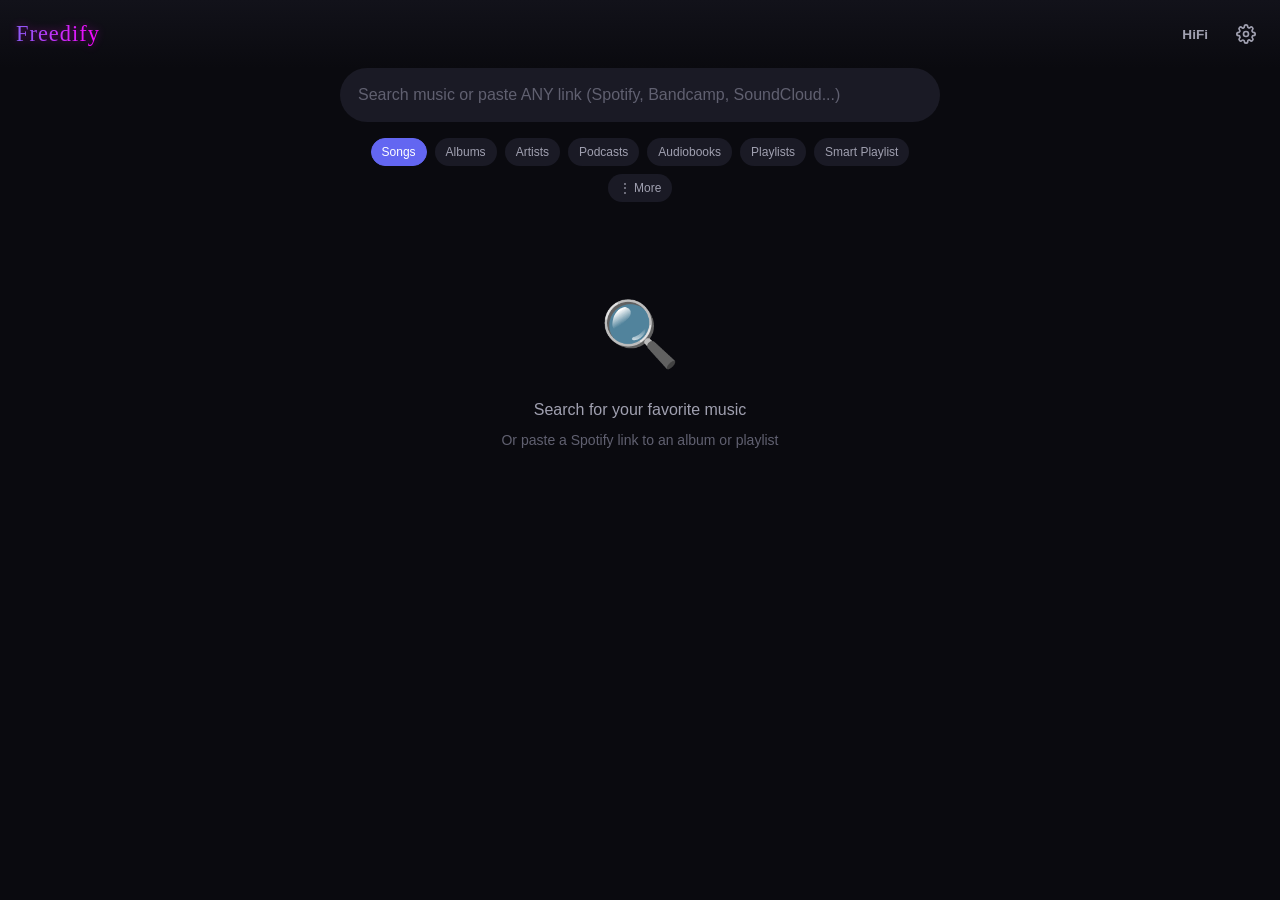
==== commit 3c42216a: "v1.4.7 feat: add Supabase cloud sync — accounts, auto-push on all data writes, server auth/sync endp" ====
--- a/static/index.html
+++ b/static/index.html
@@ -86,6 +86,34 @@
                         <button class="settings-item" id="lastfm-menu-btn">Connect Last.fm</button>
                         <button class="settings-item" id="sync-menu-btn">Sync Devices</button>
                     </div>
+                    <!-- Cloud Sync (Supabase) -->
+                    <div class="settings-section">
+                        <h3 class="settings-section-title">Cloud Sync</h3>
+                        <div id="cloud-sync-section">
+                            <!-- Logged-out state -->
+                            <div id="cloud-auth-form">
+                                <div style="display: flex; flex-direction: column; gap: 8px; margin-bottom: 12px;">
+                                    <input type="email" id="cloud-email" class="settings-input" placeholder="Email" autocomplete="email">
+                                    <input type="password" id="cloud-password" class="settings-input" placeholder="Password" autocomplete="current-password">
+                                </div>
+                                <div style="display: flex; gap: 8px;">
+                                    <button class="settings-item" id="cloud-login-btn" style="flex: 1;">Log In</button>
+                                    <button class="settings-item" id="cloud-signup-btn" style="flex: 1; opacity: 0.7;">Sign Up</button>
+                                </div>
+                            </div>
+                            <!-- Logged-in state -->
+                            <div id="cloud-logged-in" class="hidden">
+                                <div style="display: flex; align-items: center; justify-content: space-between; margin-bottom: 8px;">
+                                    <span id="cloud-sync-status" class="cloud-status-badge">● Synced</span>
+                                    <button class="settings-item" id="cloud-logout-btn" style="font-size: 0.8rem; padding: 4px 12px;">Log Out</button>
+                                </div>
+                                <div style="display: flex; gap: 8px;">
+                                    <button class="settings-item" id="cloud-sync-now-btn" style="flex: 1;">Sync Now</button>
+                                    <button class="settings-item" id="cloud-push-all-btn" style="flex: 1; opacity: 0.7;">Push All</button>
+                                </div>
+                            </div>
+                        </div>
+                    </div>
                     <!-- Cloud & Data -->
                     <div class="settings-section">
                         <h3 class="settings-section-title">Cloud & Data</h3>
@@ -278,7 +306,7 @@
         <!-- Queue Section -->
         <section id="queue-section" class="queue-section hidden">
             <div class="queue-header">
-                <h3>Queue <span id="queue-count">(0)</span></h3>
+                <h3>Queue <span id="queue-count">(0)</span><input type="checkbox" id="queue-select-all" title="Select all" style="margin-left:8px; cursor:pointer; vertical-align:middle;"></h3>
                 <div class="queue-controls">
                     <div class="export-dropdown-container">
                         <button id="queue-export-btn" class="export-btn" title="Export Queue">📤</button>
@@ -289,6 +317,7 @@
                         </div>
                     </div>
                     <button id="queue-download-btn" class="queue-download-btn" title="Download Selected">⬇</button>
+                    <button id="queue-save-playlist-btn" class="queue-download-btn" title="Add Queue to Playlist">🩷</button>
                     <button id="queue-clear" class="queue-clear">Clear</button>
                     <button id="queue-close" class="queue-close-btn" title="Close Queue">×</button>
                 </div>
--- a/static/styles.css
+++ b/static/styles.css
@@ -1967,7 +1967,7 @@
     color: white;
     font-size: 1rem;
     font-weight: 600;
-    padding: var(--spacing-md) var(--spacing-lg);
+    padding: var(--spacing-sm) var(--spacing-lg);
     border-radius: var(--radius-full);
     cursor: pointer;
     transition: all 0.2s ease;
@@ -2860,6 +2860,246 @@
 #hifi-btn:not(.active):hover {
     color: var(--text-primary);
     background: var(--bg-tertiary);
+}
+
+/* ==================== Settings Button (SVG Gear) ==================== */
+.settings-btn {
+    display: inline-flex;
+    align-items: center;
+    justify-content: center;
+    color: var(--text-secondary);
+}
+
+.settings-btn:hover {
+    color: var(--text-primary);
+}
+
+.settings-btn svg {
+    transition: transform 0.3s ease;
+}
+
+.settings-btn:hover svg {
+    transform: rotate(30deg);
+}
+
+/* ==================== Settings Modal ==================== */
+.settings-modal {
+    position: fixed;
+    inset: 0;
+    background: rgba(0, 0, 0, 0.7);
+    backdrop-filter: blur(8px);
+    display: flex;
+    align-items: center;
+    justify-content: center;
+    z-index: 3000;
+    padding: 20px;
+    animation: settingsModalFadeIn 0.2s ease;
+}
+
+.settings-modal.hidden {
+    display: none;
+}
+
+@keyframes settingsModalFadeIn {
+    from { opacity: 0; }
+    to { opacity: 1; }
+}
+
+.settings-modal-content {
+    background: var(--bg-secondary);
+    border: 1px solid var(--border-color);
+    border-radius: 16px;
+    width: 100%;
+    max-width: 480px;
+    max-height: 80vh;
+    display: flex;
+    flex-direction: column;
+    box-shadow: 0 16px 48px rgba(0, 0, 0, 0.5);
+    animation: settingsSlideUp 0.25s ease;
+}
+
+@keyframes settingsSlideUp {
+    from { transform: translateY(20px); opacity: 0; }
+    to { transform: translateY(0); opacity: 1; }
+}
+
+.settings-modal-header {
+    display: flex;
+    align-items: center;
+    justify-content: space-between;
+    padding: 20px 24px 12px;
+    border-bottom: 1px solid var(--border-color);
+}
+
+.settings-modal-header h2 {
+    font-size: 1.25rem;
+    font-weight: 700;
+    color: var(--text-primary);
+    margin: 0;
+}
+
+.settings-close {
+    background: none;
+    border: none;
+    color: var(--text-secondary);
+    font-size: 1.8rem;
+    cursor: pointer;
+    padding: 4px 8px;
+    border-radius: var(--radius-sm);
+    line-height: 1;
+    transition: all 0.2s;
+}
+
+.settings-close:hover {
+    color: var(--text-primary);
+    background: var(--bg-tertiary);
+}
+
+.settings-modal-body {
+    overflow-y: auto;
+    padding: 16px 24px 24px;
+    display: flex;
+    flex-direction: column;
+    gap: 20px;
+}
+
+.settings-section {
+    display: flex;
+    flex-direction: column;
+    gap: 4px;
+}
+
+.settings-section-title {
+    font-size: 0.75rem;
+    font-weight: 600;
+    color: var(--text-tertiary);
+    text-transform: uppercase;
+    letter-spacing: 0.05em;
+    margin: 0 0 8px;
+    padding: 0;
+}
+
+.settings-item {
+    display: flex;
+    align-items: center;
+    gap: 10px;
+    padding: 10px 14px;
+    background: transparent;
+    border: none;
+    color: var(--text-primary);
+    font-size: 0.9rem;
+    cursor: pointer;
+    border-radius: 10px;
+    transition: background 0.2s;
+    width: 100%;
+    text-align: left;
+}
+
+.settings-item:hover {
+    background: var(--bg-tertiary);
+}
+
+.settings-item.active {
+    color: var(--accent);
+    background: rgba(var(--accent-rgb, 99, 102, 241), 0.1);
+}
+
+.settings-divider {
+    height: 1px;
+    background: var(--border-color);
+    margin: 4px 0;
+}
+
+/* Cloud Sync Settings */
+.settings-input {
+    width: 100%;
+    padding: 10px 14px;
+    background: var(--bg-tertiary);
+    border: 1px solid var(--border-color);
+    border-radius: 10px;
+    color: var(--text-primary);
+    font-size: 0.9rem;
+    font-family: inherit;
+    outline: none;
+    transition: border-color 0.2s;
+    box-sizing: border-box;
+}
+
+.settings-input:focus {
+    border-color: var(--accent);
+}
+
+.settings-input::placeholder {
+    color: var(--text-tertiary);
+}
+
+.cloud-status-badge {
+    font-size: 0.8rem;
+    font-weight: 600;
+    padding: 4px 12px;
+    border-radius: var(--radius-full);
+    background: rgba(16, 185, 129, 0.15);
+    color: #10b981;
+}
+
+.cloud-status-badge.syncing {
+    background: rgba(99, 102, 241, 0.15);
+    color: #818cf8;
+    animation: cloudPulse 1.5s infinite;
+}
+
+.cloud-status-badge.error {
+    background: rgba(239, 68, 68, 0.15);
+    color: #f87171;
+}
+
+@keyframes cloudPulse {
+    0%, 100% { opacity: 1; }
+    50% { opacity: 0.5; }
+}
+
+/* Theme grid inside settings */
+.settings-theme-grid {
+    display: grid;
+    grid-template-columns: repeat(2, 1fr);
+    gap: 6px;
+}
+
+.settings-theme-grid .theme-option {
+    padding: 10px 14px;
+    background: var(--bg-tertiary);
+    border: 2px solid transparent;
+    border-radius: 10px;
+    cursor: pointer;
+    font-size: 0.85rem;
+    color: var(--text-primary);
+    transition: all 0.2s;
+    text-align: center;
+}
+
+.settings-theme-grid .theme-option:hover {
+    background: var(--bg-elevated);
+}
+
+.settings-theme-grid .theme-option.active {
+    border-color: var(--accent);
+    background: rgba(var(--accent-rgb, 99, 102, 241), 0.1);
+}
+
+/* Mobile settings adjustments */
+@media (max-width: 500px) {
+    .settings-modal-content {
+        max-height: 85vh;
+        border-radius: 12px;
+    }
+
+    .settings-modal {
+        padding: 12px;
+    }
+
+    .settings-theme-grid {
+        grid-template-columns: repeat(2, 1fr);
+    }
 }
 
 /* ==================== Podcast Episode Modal ==================== */
@@ -3930,7 +4170,7 @@
 }
 
 .album-action-btn {
-    padding: 8px 4px;
+    padding: 8px 12px;
     border-radius: var(--radius-full);
     font-size: 0.75rem;
     display: flex;
